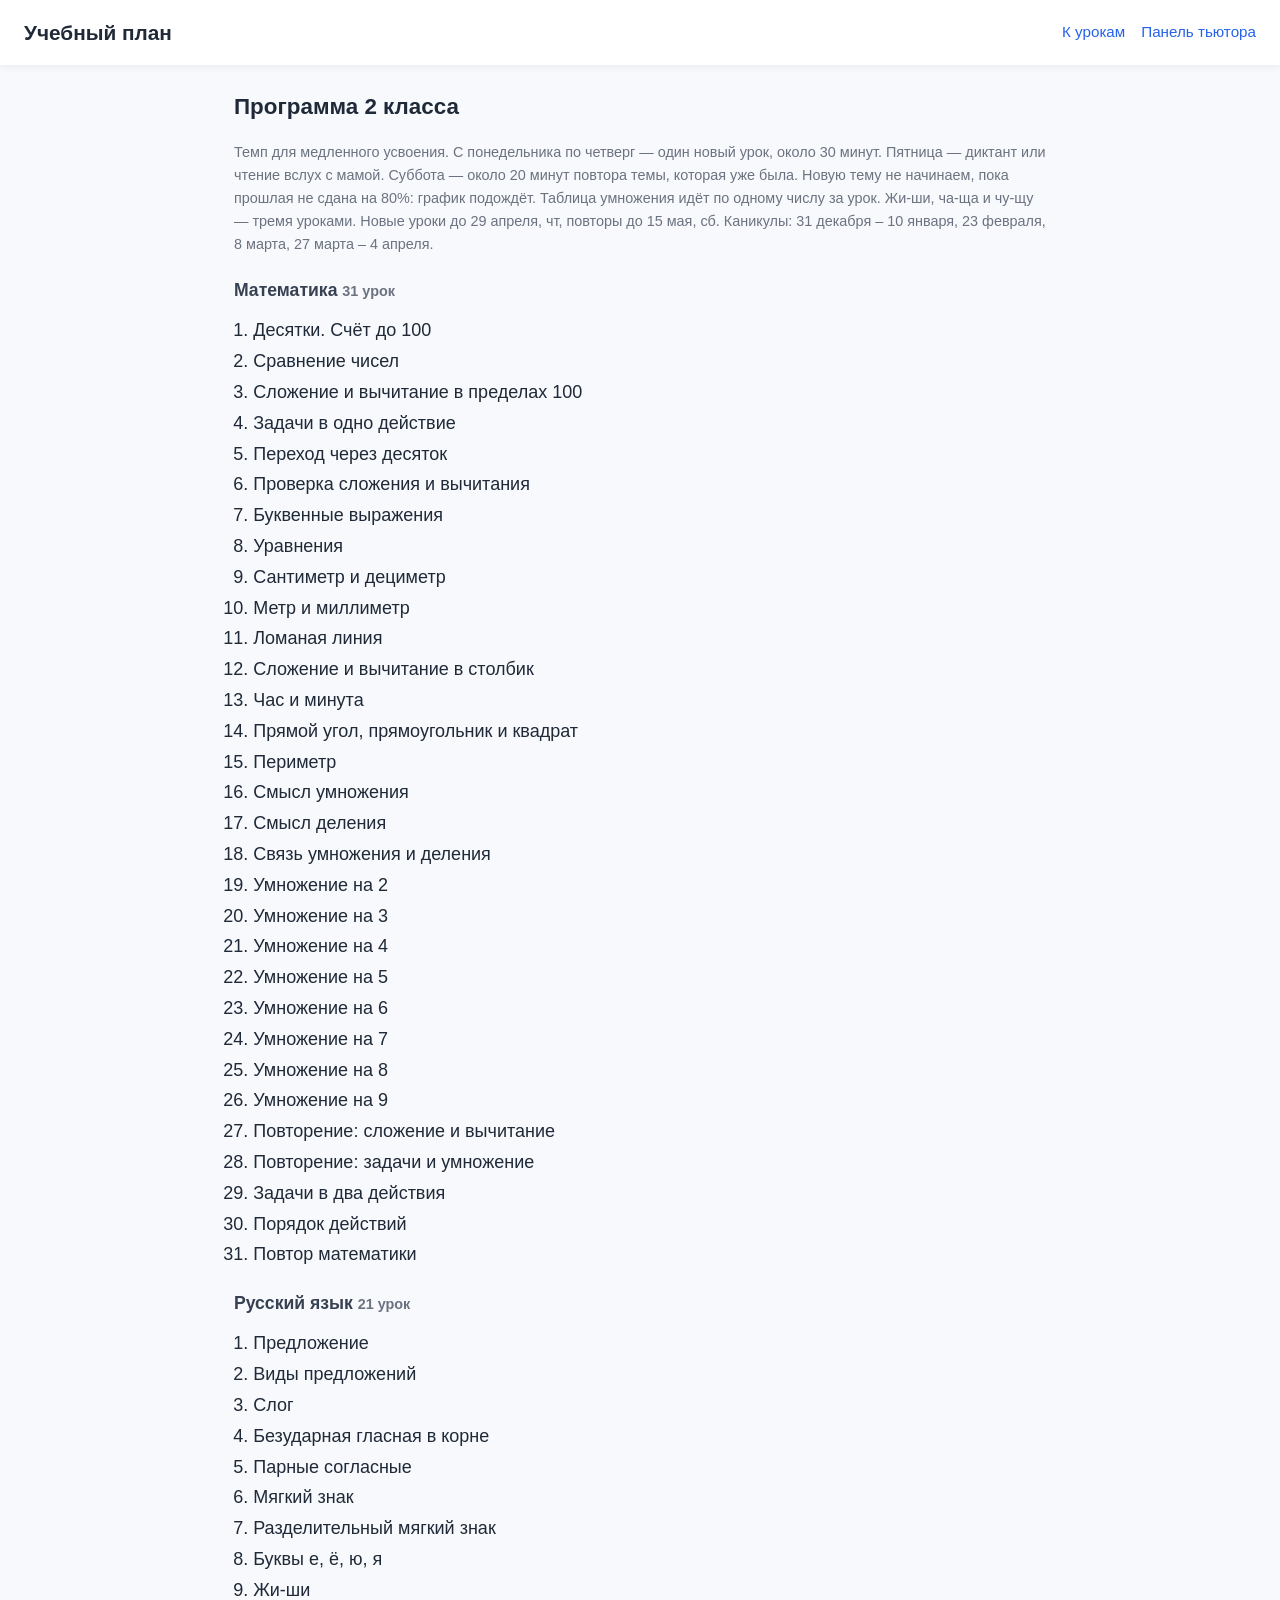
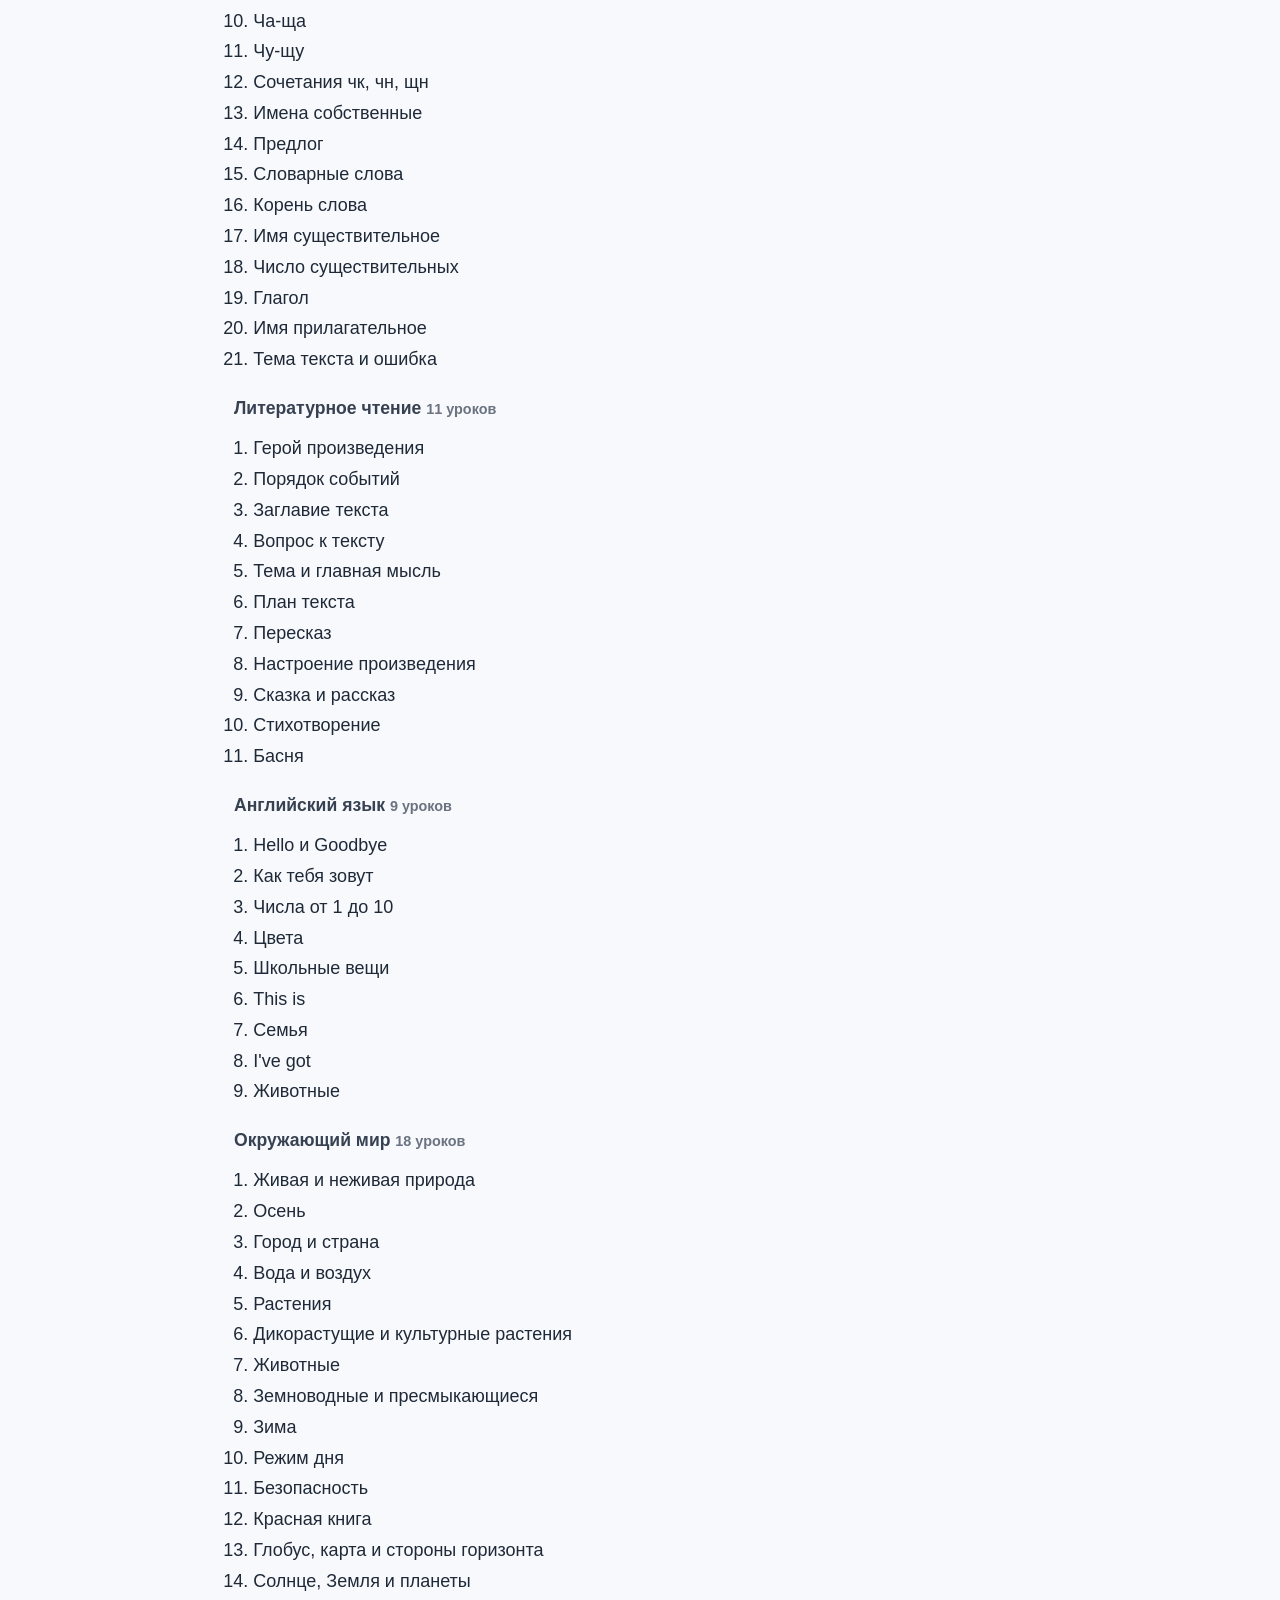
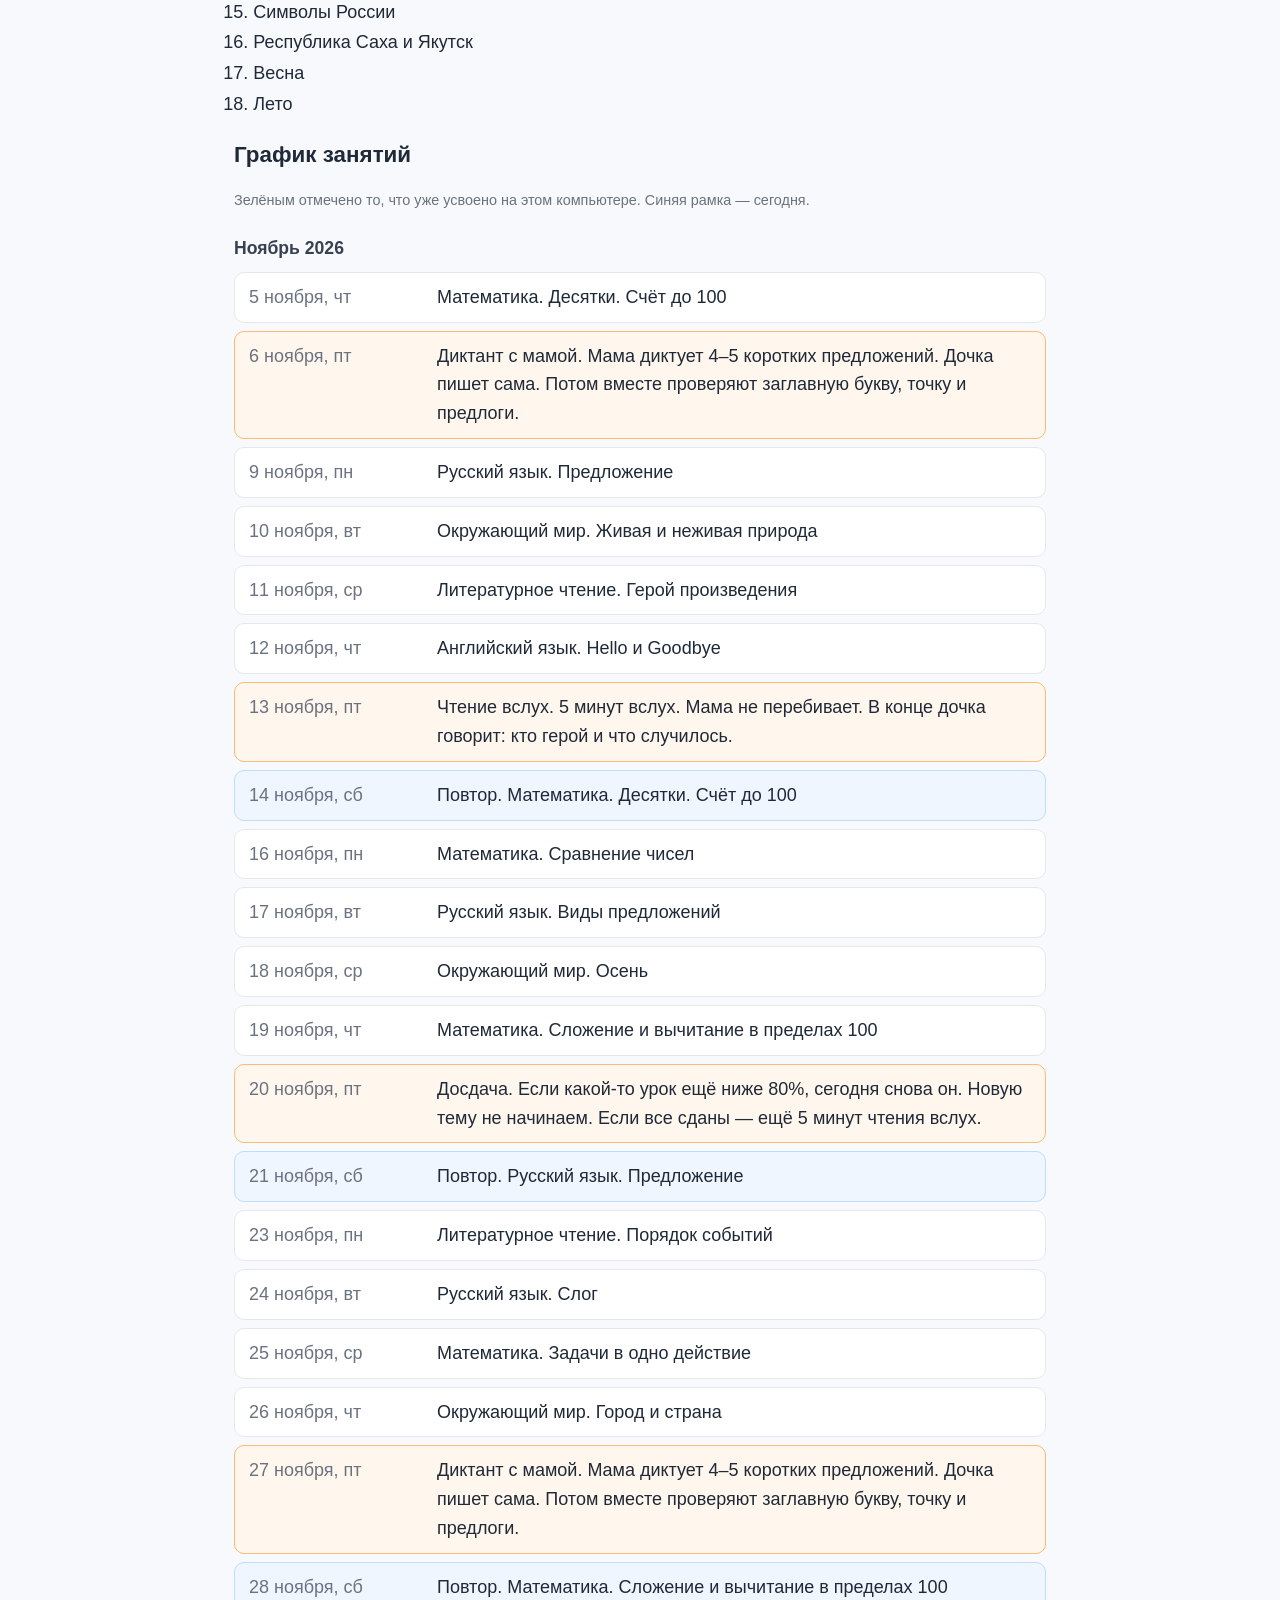
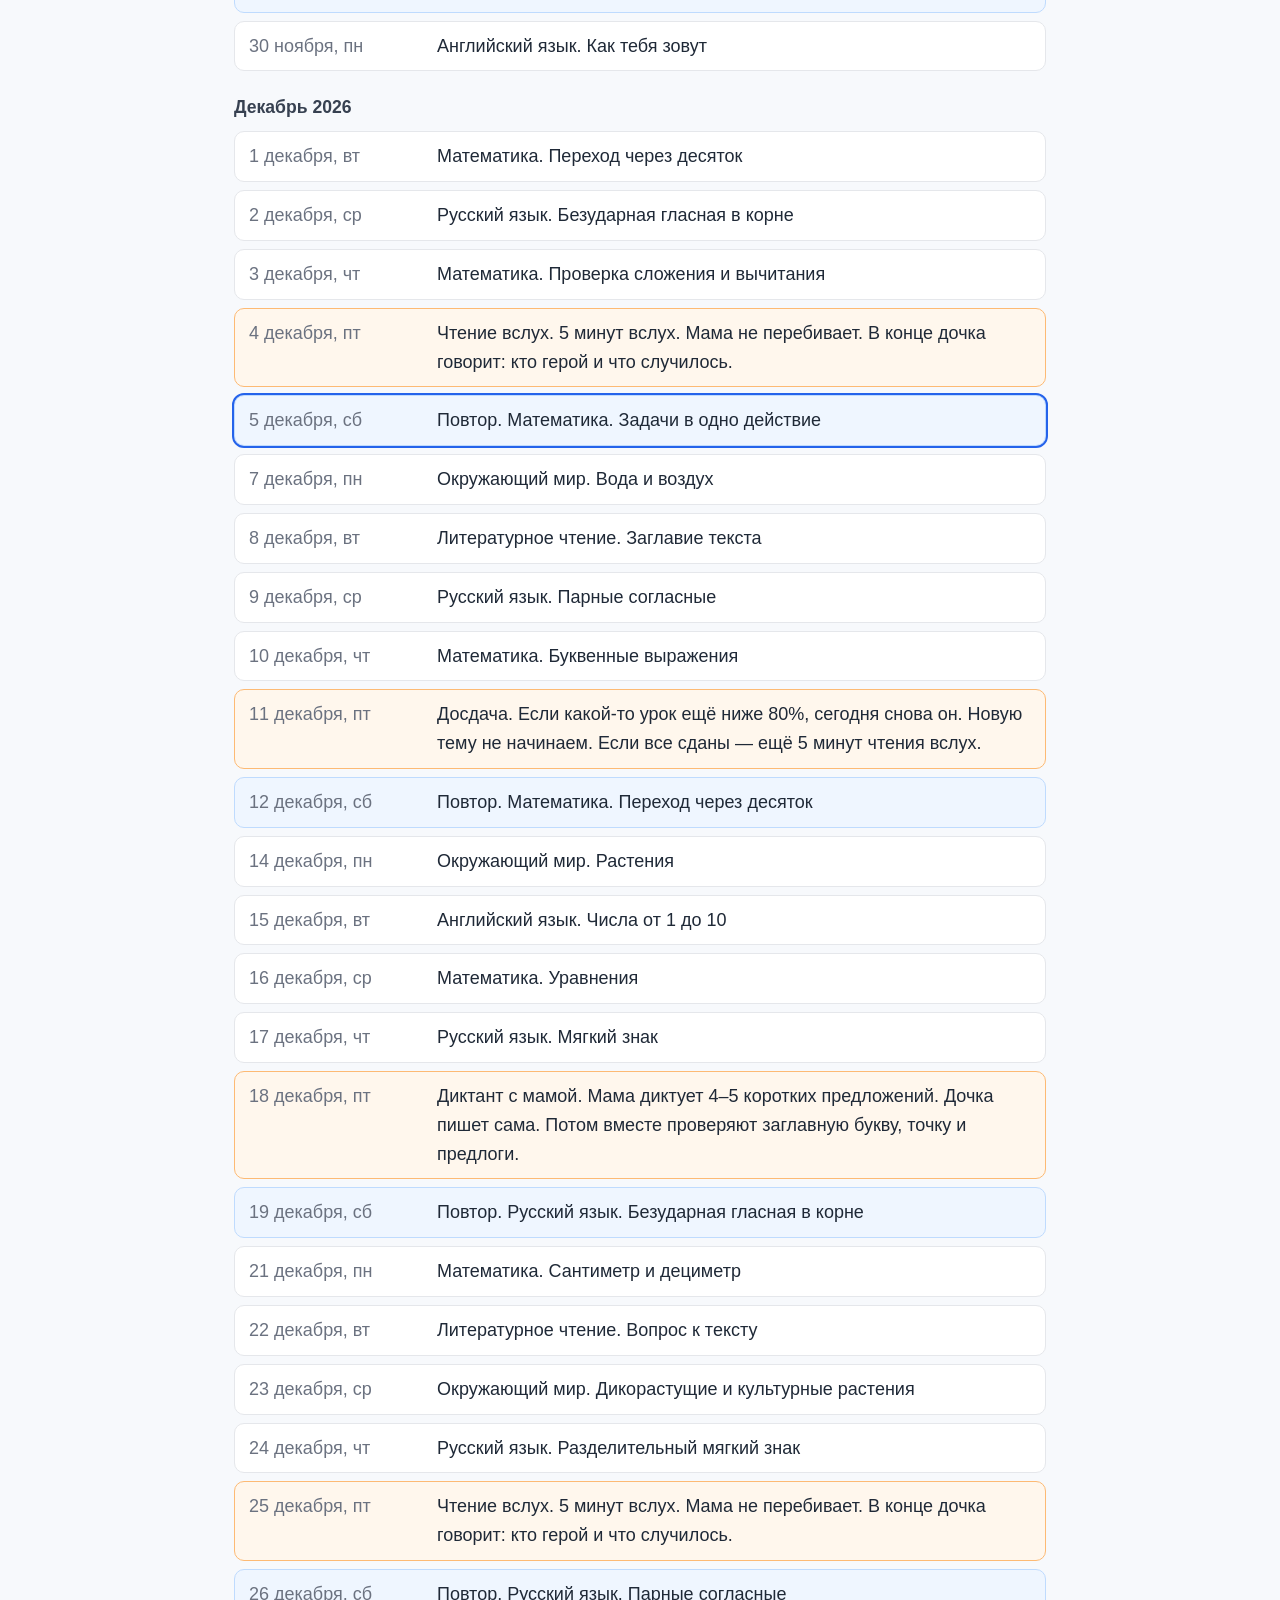
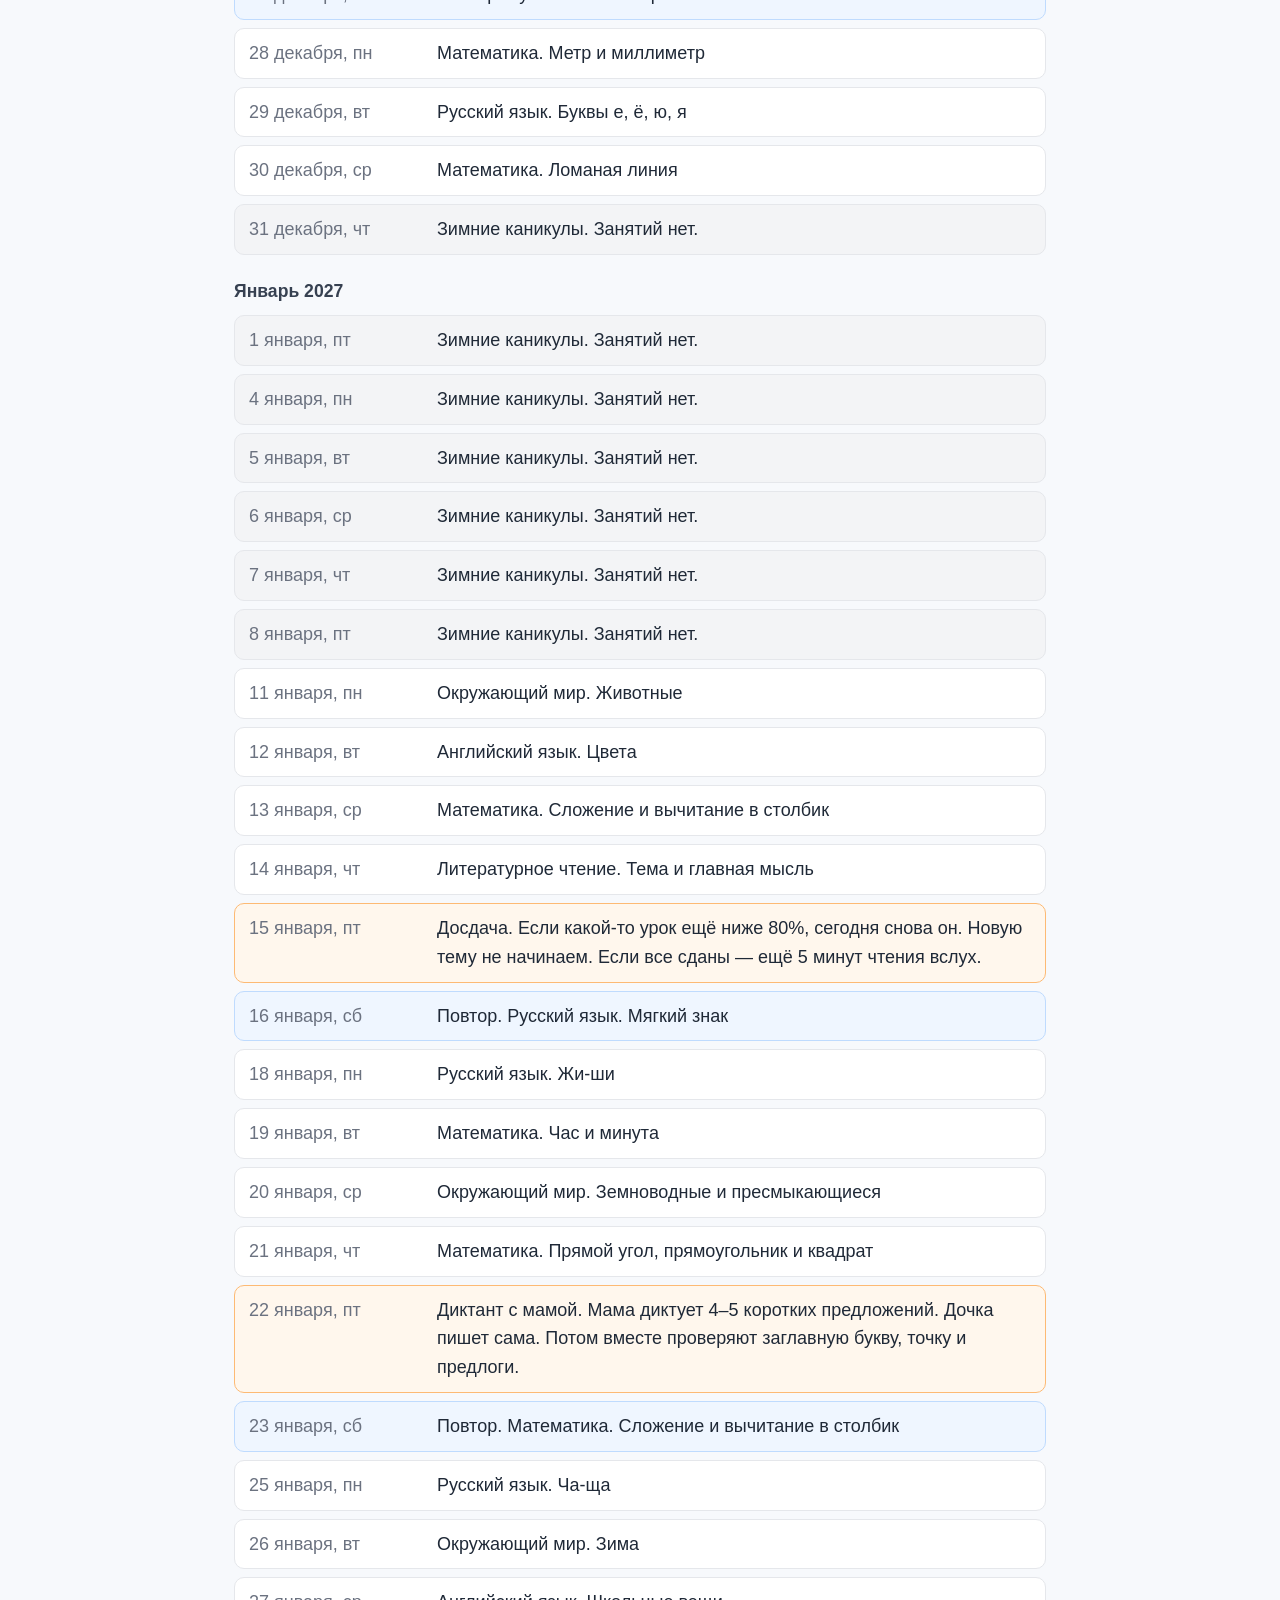
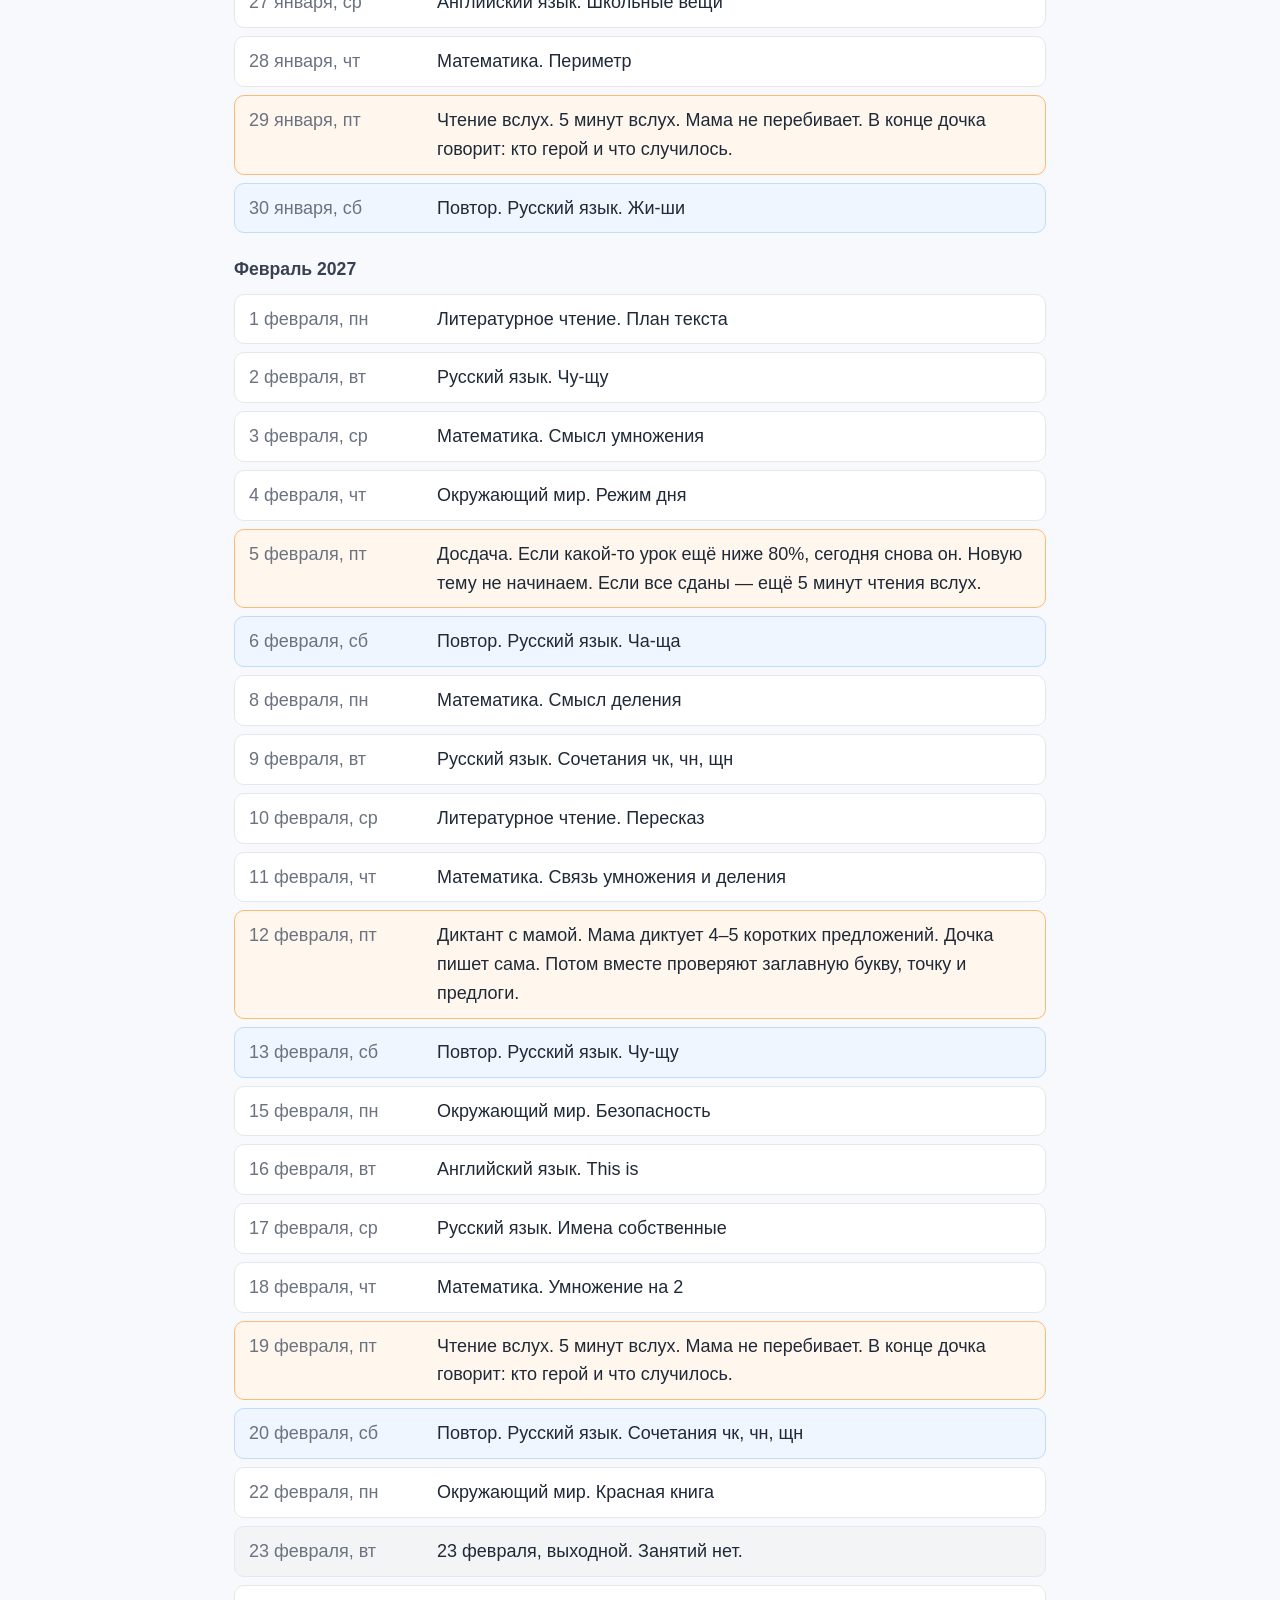
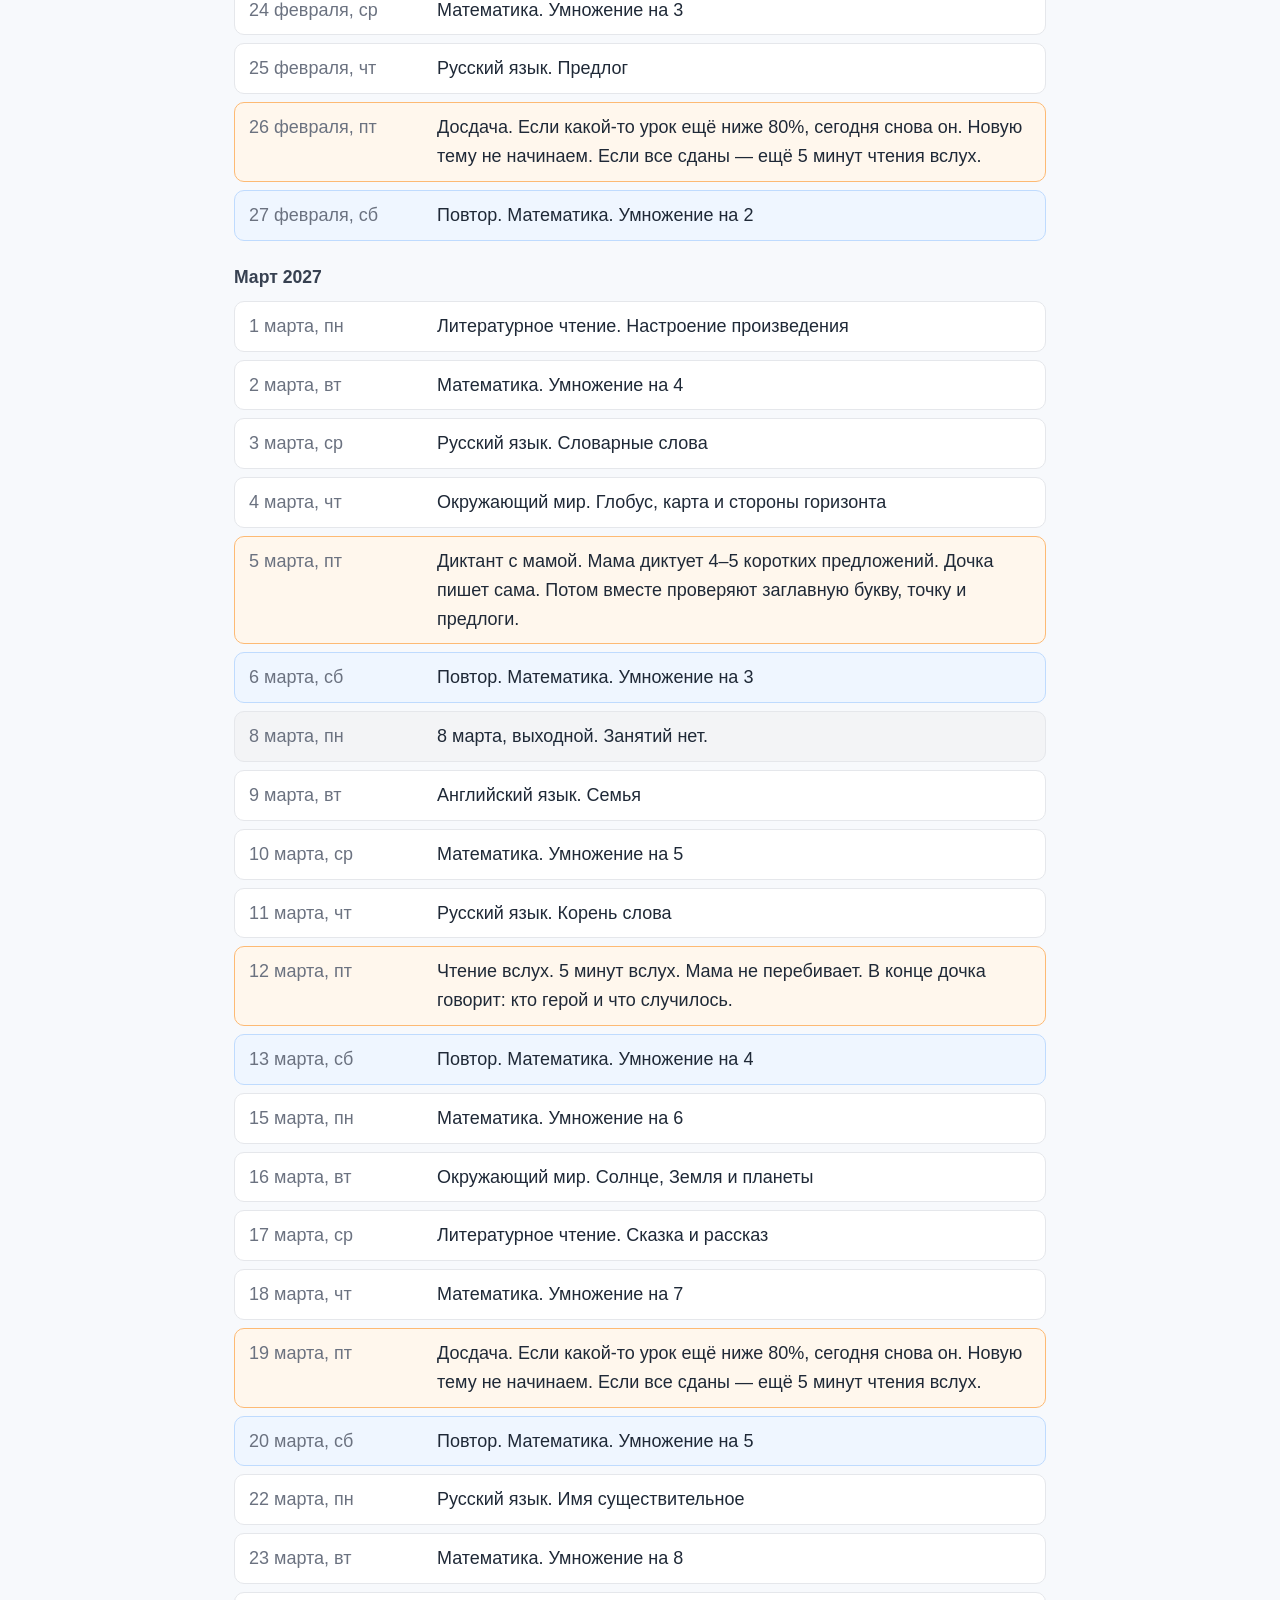
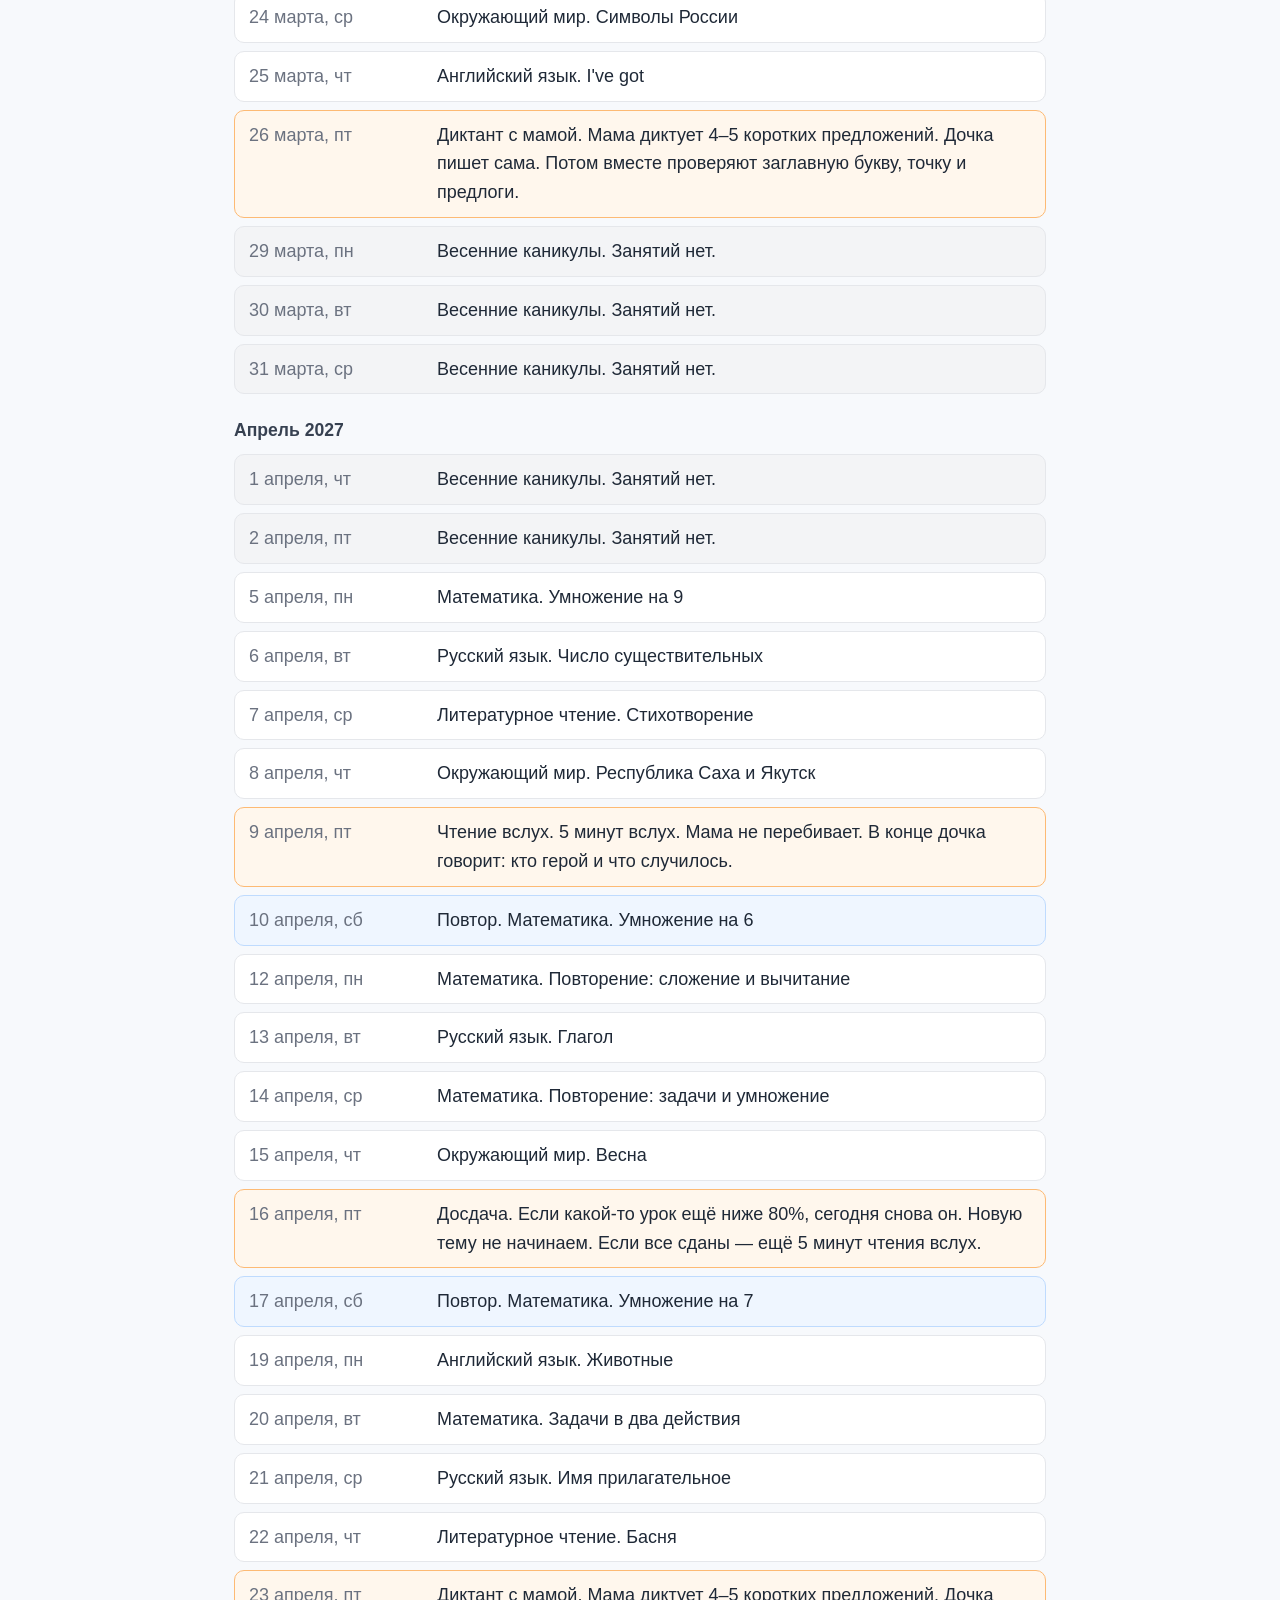
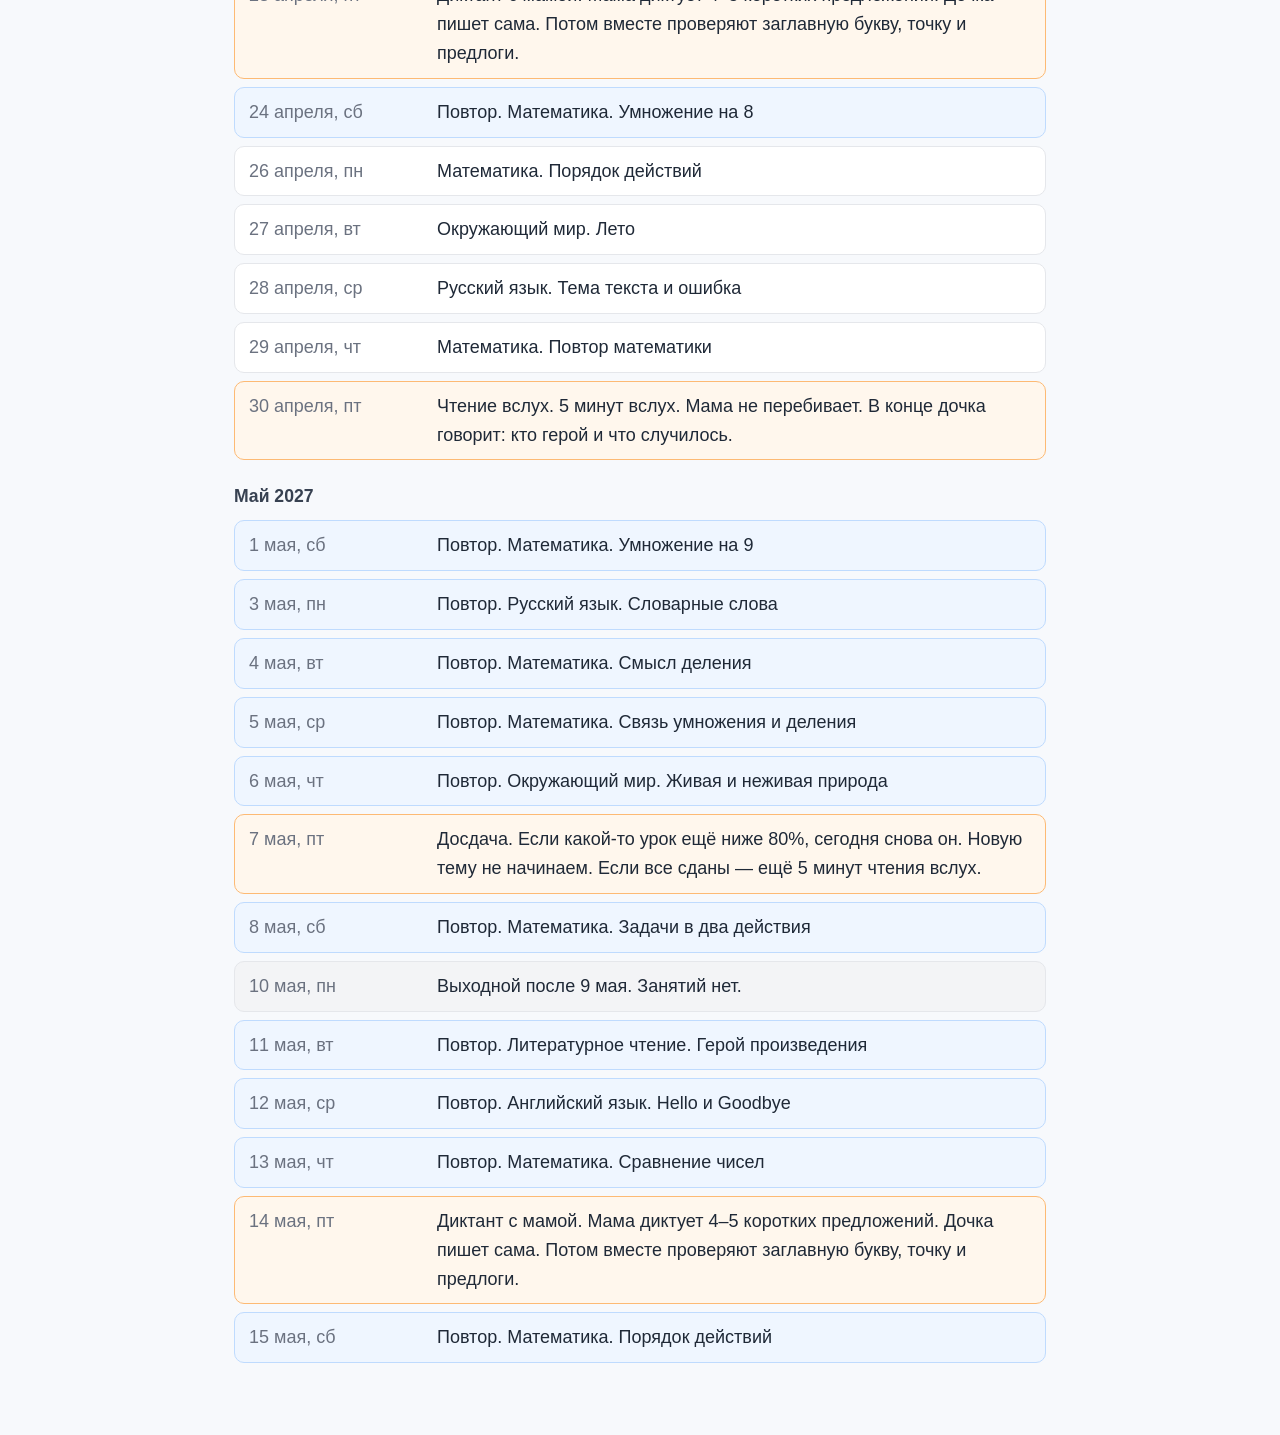
==== plan.html @ 7d38accf "Сохранить учебный сайт до правок этапа 1. Co-authored-by: Cursor <cursoragent@cursor.com>" ====
<!DOCTYPE html>
<html lang="ru">
<head>
  <meta charset="UTF-8">
  <meta name="viewport" content="width=device-width, initial-scale=1.0">
  <title>Учебный план</title>
  <link rel="stylesheet" href="styles.css">
</head>
<body>
  <header>
    <h1>Учебный план</h1>
    <nav>
      <a href="index.html" class="tutor-link">К урокам</a>
      <a href="tutor.html" class="tutor-link">Панель тьютора</a>
    </nav>
  </header>

  <main>
    <section>
      <h2>Программа 2 класса</h2>
      <p id="plan-lead" class="hint"></p>
      <div id="plan-subjects"></div>
    </section>

    <section>
      <h2>График занятий</h2>
      <p class="hint">Зелёным отмечено то, что уже усвоено на этом компьютере. Синяя рамка — сегодня.</p>
      <div id="plan-calendar"></div>
    </section>
  </main>

  <script src="app.js"></script>
  <script>
    renderPlanPage();
  </script>
</body>
</html>
---- styles.css ----
* { box-sizing: border-box; margin: 0; padding: 0; }

body {
  font-family: -apple-system, "Segoe UI", Roboto, sans-serif;
  font-size: 18px;
  line-height: 1.6;
  background: #f7f9fc;
  color: #1f2937;
  padding-bottom: 40px;
}

header {
  background: #fff;
  padding: 16px 24px;
  display: flex;
  justify-content: space-between;
  align-items: center;
  box-shadow: 0 2px 8px rgba(0,0,0,0.06);
  position: sticky;
  top: 0;
  z-index: 10;
}

header h1 { font-size: 1.3rem; }
header nav { display: flex; gap: 16px; align-items: center; flex-wrap: wrap; justify-content: flex-end; }
.tutor-link { color: #2563eb; text-decoration: none; font-size: 0.95rem; white-space: nowrap; }
.tutor-link:hover { text-decoration: underline; }

main { max-width: 860px; margin: 0 auto; padding: 24px; }

h2 { margin-bottom: 16px; font-size: 1.4rem; }
h3 { margin: 20px 0 12px; font-size: 1.1rem; color: #374151; }

.grid { display: grid; gap: 12px; grid-template-columns: repeat(auto-fill, minmax(220px, 1fr)); }

.card {
  background: #fff;
  border-radius: 12px;
  padding: 16px;
  cursor: pointer;
  border: 1px solid #e5e7eb;
  transition: transform 0.15s, box-shadow 0.15s;
}
.card:hover { transform: translateY(-2px); box-shadow: 0 6px 16px rgba(0,0,0,0.08); }
.card.locked { opacity: 0.55; cursor: not-allowed; }
.card.locked:hover { transform: none; box-shadow: none; }
.card.done { border-color: #86efac; background: #f0fdf4; }
.card.is-today { outline: 2px solid #2563eb; }

.card-title { font-weight: 600; margin-bottom: 6px; }
.card-status { font-size: 0.85rem; color: #6b7280; }

.hidden { display: none !important; }

.back-btn {
  background: none;
  border: none;
  color: #2563eb;
  font-size: 1rem;
  cursor: pointer;
  margin-bottom: 16px;
  padding: 0;
}
.back-btn:hover { text-decoration: underline; }

.video-block {
  background: #fff;
  border-radius: 12px;
  padding: 16px;
  margin-bottom: 20px;
  border: 1px solid #e5e7eb;
}
video, iframe { width: 100%; border-radius: 8px; max-height: 420px; }

.question {
  background: #fff;
  border-radius: 12px;
  padding: 16px;
  margin-bottom: 12px;
  border: 1px solid #e5e7eb;
}
.question p { font-weight: 500; margin-bottom: 10px; }
.options { display: flex; flex-direction: column; gap: 8px; }
.option {
  display: flex;
  align-items: center;
  gap: 10px;
  padding: 10px 12px;
  border-radius: 8px;
  border: 1px solid #e5e7eb;
  cursor: pointer;
  transition: background 0.12s;
}
.option:hover { background: #f3f4f6; }
.option.correct { background: #dcfce7; border-color: #86efac; }
.option.wrong { background: #fee2e2; border-color: #fca5a5; }
.option input { accent-color: #2563eb; }

button.option {
  font: inherit;
  color: inherit;
  text-align: left;
  width: 100%;
  background: #fff;
  cursor: pointer;
}

#check-btn, #stuck-block button, .action-btn {
  background: #2563eb;
  color: #fff;
  border: none;
  border-radius: 10px;
  padding: 12px 24px;
  font-size: 1rem;
  cursor: pointer;
  margin-top: 8px;
}
#check-btn:hover, .action-btn:hover { background: #1d4ed8; }

#stuck-block {
  background: #fff7ed;
  border: 1px solid #fdba74;
  border-radius: 12px;
  padding: 20px;
  margin-top: 16px;
  text-align: center;
}
#stuck-block button {
  background: #ea580c;
  margin: 8px 6px 0;
}
#stuck-block button:hover { background: #c2410c; }

#result {
  background: #dcfce7;
  border: 1px solid #86efac;
  border-radius: 12px;
  padding: 16px;
  margin-top: 16px;
  font-weight: 500;
}
#result.is-wait {
  background: #fff;
  border-color: #e5e7eb;
  color: #1f2937;
}

#tutor-progress .row {
  display: flex;
  justify-content: space-between;
  align-items: center;
  background: #fff;
  border: 1px solid #e5e7eb;
  border-radius: 10px;
  padding: 10px 14px;
  margin-bottom: 8px;
  gap: 12px;
}
#tutor-progress .row.stuck { border-color: #fca5a5; background: #fef2f2; }
#tutor-progress .row.done { border-color: #86efac; background: #f0fdf4; }
#tutor-progress .row button {
  background: #16a34a;
  color: #fff;
  border: none;
  border-radius: 8px;
  padding: 6px 12px;
  font-size: 0.85rem;
  cursor: pointer;
  white-space: nowrap;
}
#tutor-progress .row button:hover { background: #15803d; }

#tutor-errors .err {
  background: #fff;
  border-left: 4px solid #f59e0b;
  border-radius: 8px;
  padding: 10px 14px;
  margin-bottom: 8px;
  font-size: 0.95rem;
}
#tutor-errors .err-type { color: #b45309; font-weight: 600; font-size: 0.8rem; text-transform: uppercase; }

.hint { color: #6b7280; font-size: 0.9rem; margin-bottom: 12px; }

#teach-body p, #practice-why {
  font-size: 1.15rem;
  line-height: 1.55;
}

#teach-body h3 { margin-top: 0; }

#practice-why {
  background: #fff;
  border-radius: 12px;
  padding: 14px 16px;
  border: 1px solid #e5e7eb;
}

button.card {
  font: inherit;
  color: inherit;
  text-align: left;
  width: 100%;
}

.today-card {
  background: #fff;
  border: 1px solid #e5e7eb;
  border-radius: 12px;
  padding: 16px;
  margin-bottom: 8px;
}
.today-card .card-title { font-size: 1.25rem; }
.week {
  display: grid;
  gap: 8px;
  grid-template-columns: repeat(auto-fit, minmax(150px, 1fr));
  margin-bottom: 8px;
}
.plan-subject { margin-bottom: 18px; }
.plan-subject ol { margin: 8px 0 0 1.2rem; }
.plan-subject li { margin: 2px 0; }
.plan-month { margin: 22px 0 10px; }
.plan-row {
  display: flex;
  gap: 12px;
  align-items: baseline;
  background: #fff;
  border: 1px solid #e5e7eb;
  border-radius: 10px;
  padding: 10px 14px;
  margin-bottom: 8px;
  text-decoration: none;
  color: inherit;
}
a.plan-row:hover { border-color: #2563eb; }
.plan-date { min-width: 11rem; color: #6b7280; }
.plan-what { flex: 1; }
.mom-day .plan-what { display: flex; flex-direction: column; gap: 2px; }
.mom-topic { color: #4b5563; font-size: 0.95rem; }
#tutor-calendar .hint a { color: #2563eb; text-decoration: none; }
#tutor-calendar .hint a:hover { text-decoration: underline; }
.plan-row.kind-mama { background: #fff7ed; border-color: #fdba74; }
.plan-row.kind-rest { background: #f3f4f6; }
.plan-row.kind-review, .plan-row.kind-return { background: #eff6ff; border-color: #bfdbfe; }
.plan-row.is-today { outline: 2px solid #2563eb; }
.plan-row.is-done { border-color: #86efac; background: #f0fdf4; }
@media (max-width: 640px) {
  .plan-row { flex-direction: column; gap: 2px; }
  .plan-date { min-width: 0; }
}

iframe {
  aspect-ratio: 16 / 9;
  height: auto;
  border: 0;
  display: block;
}
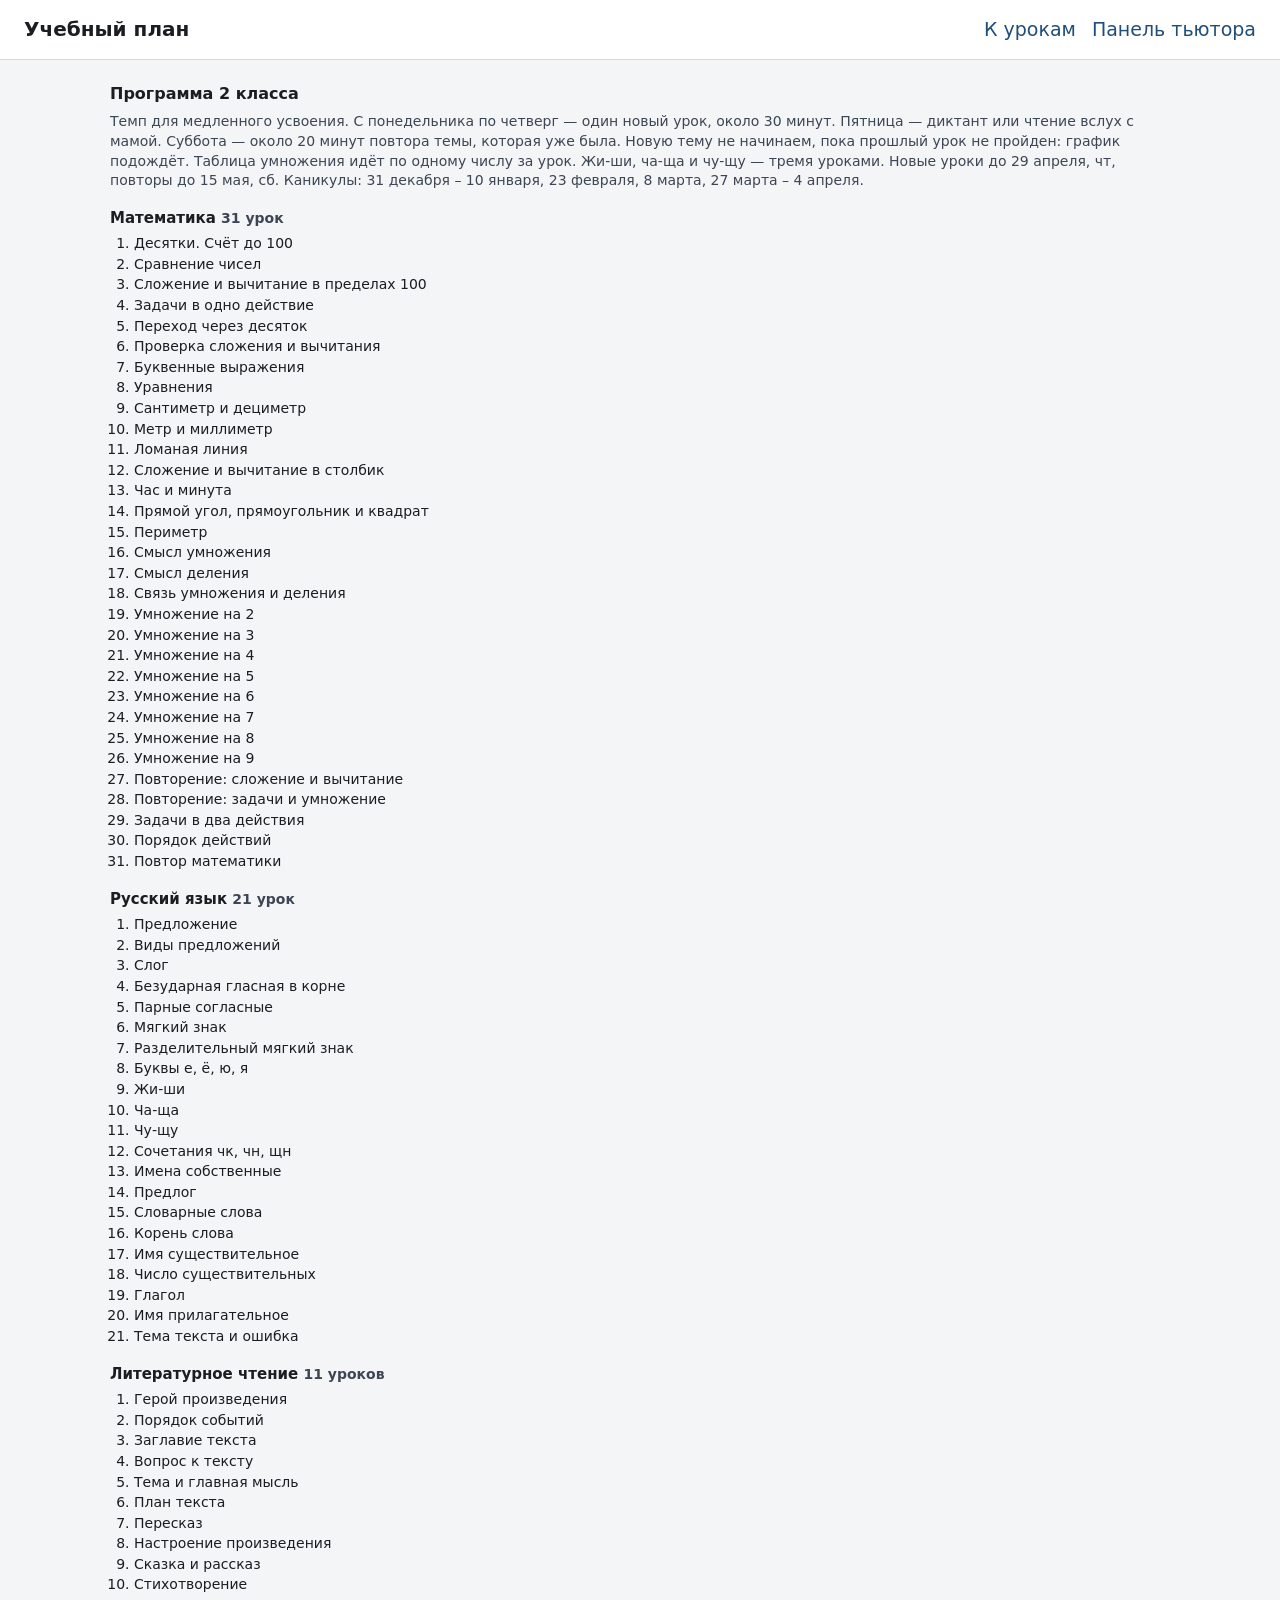
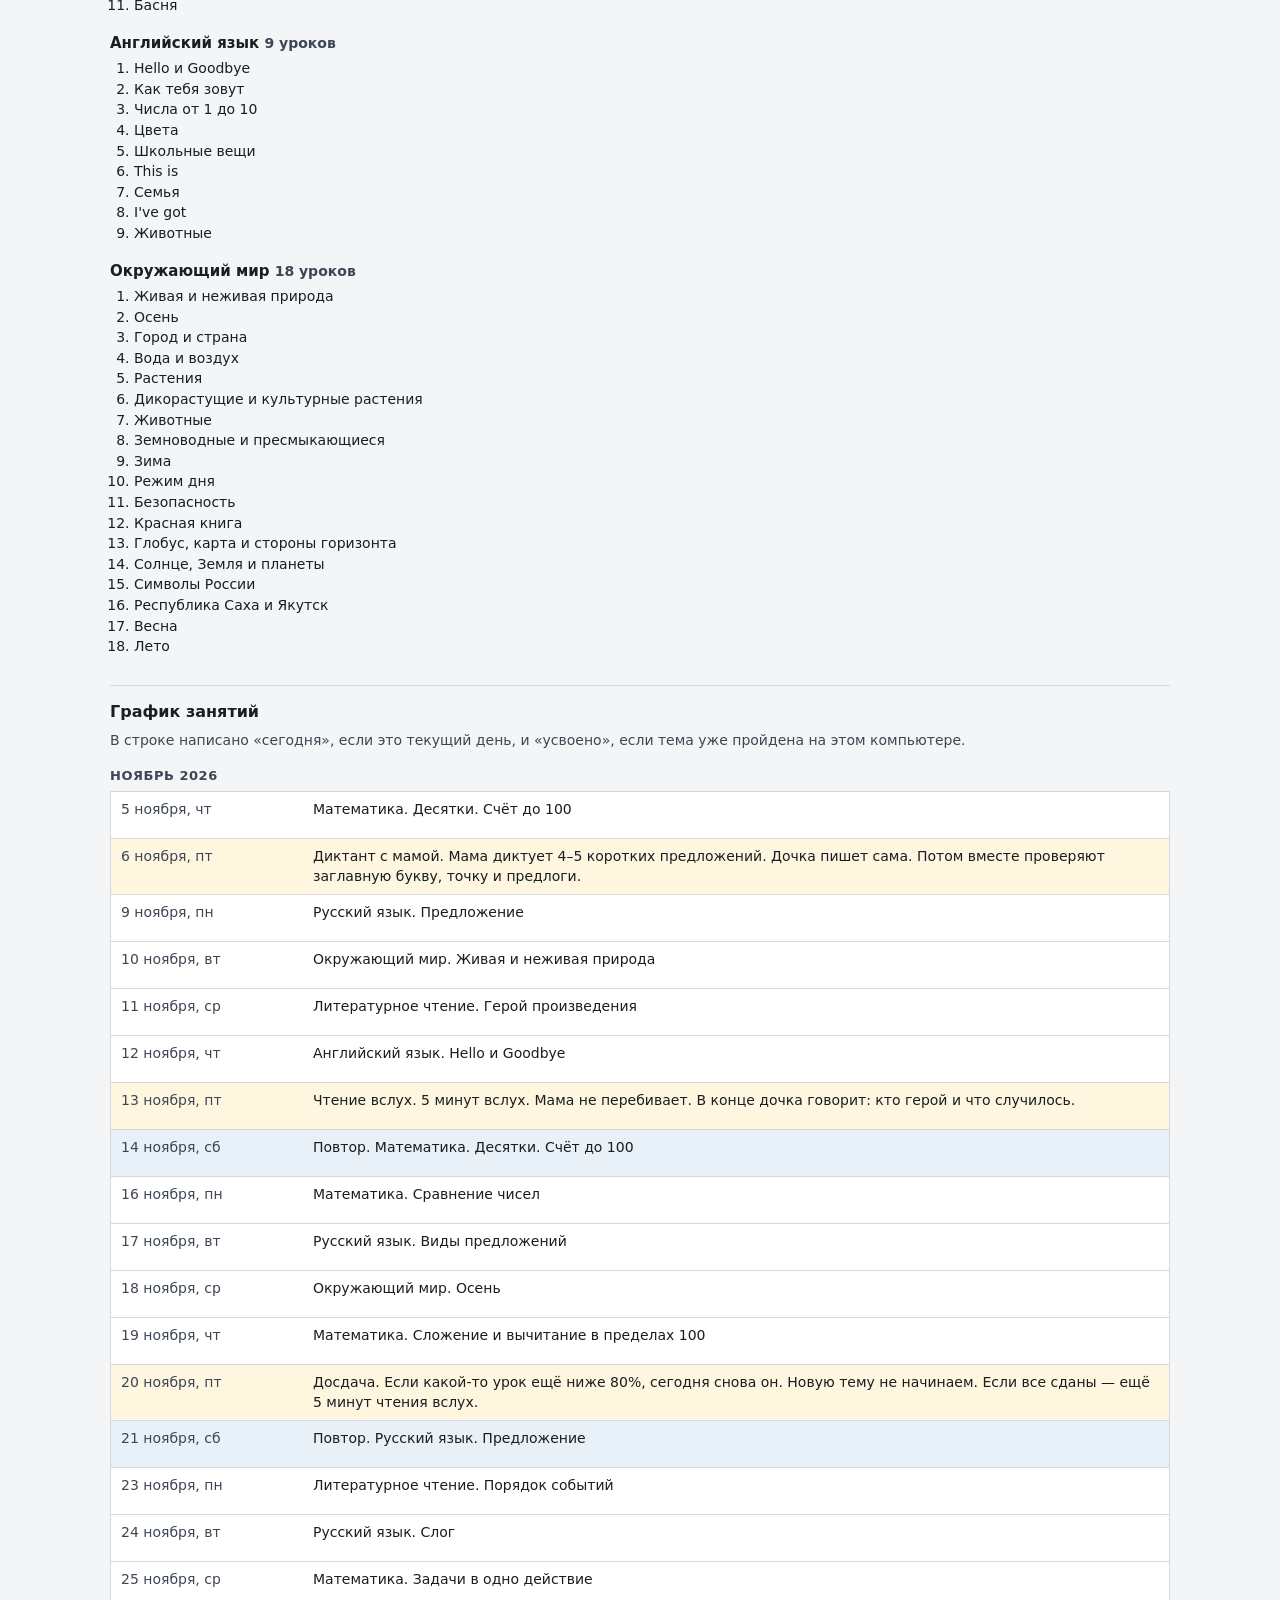
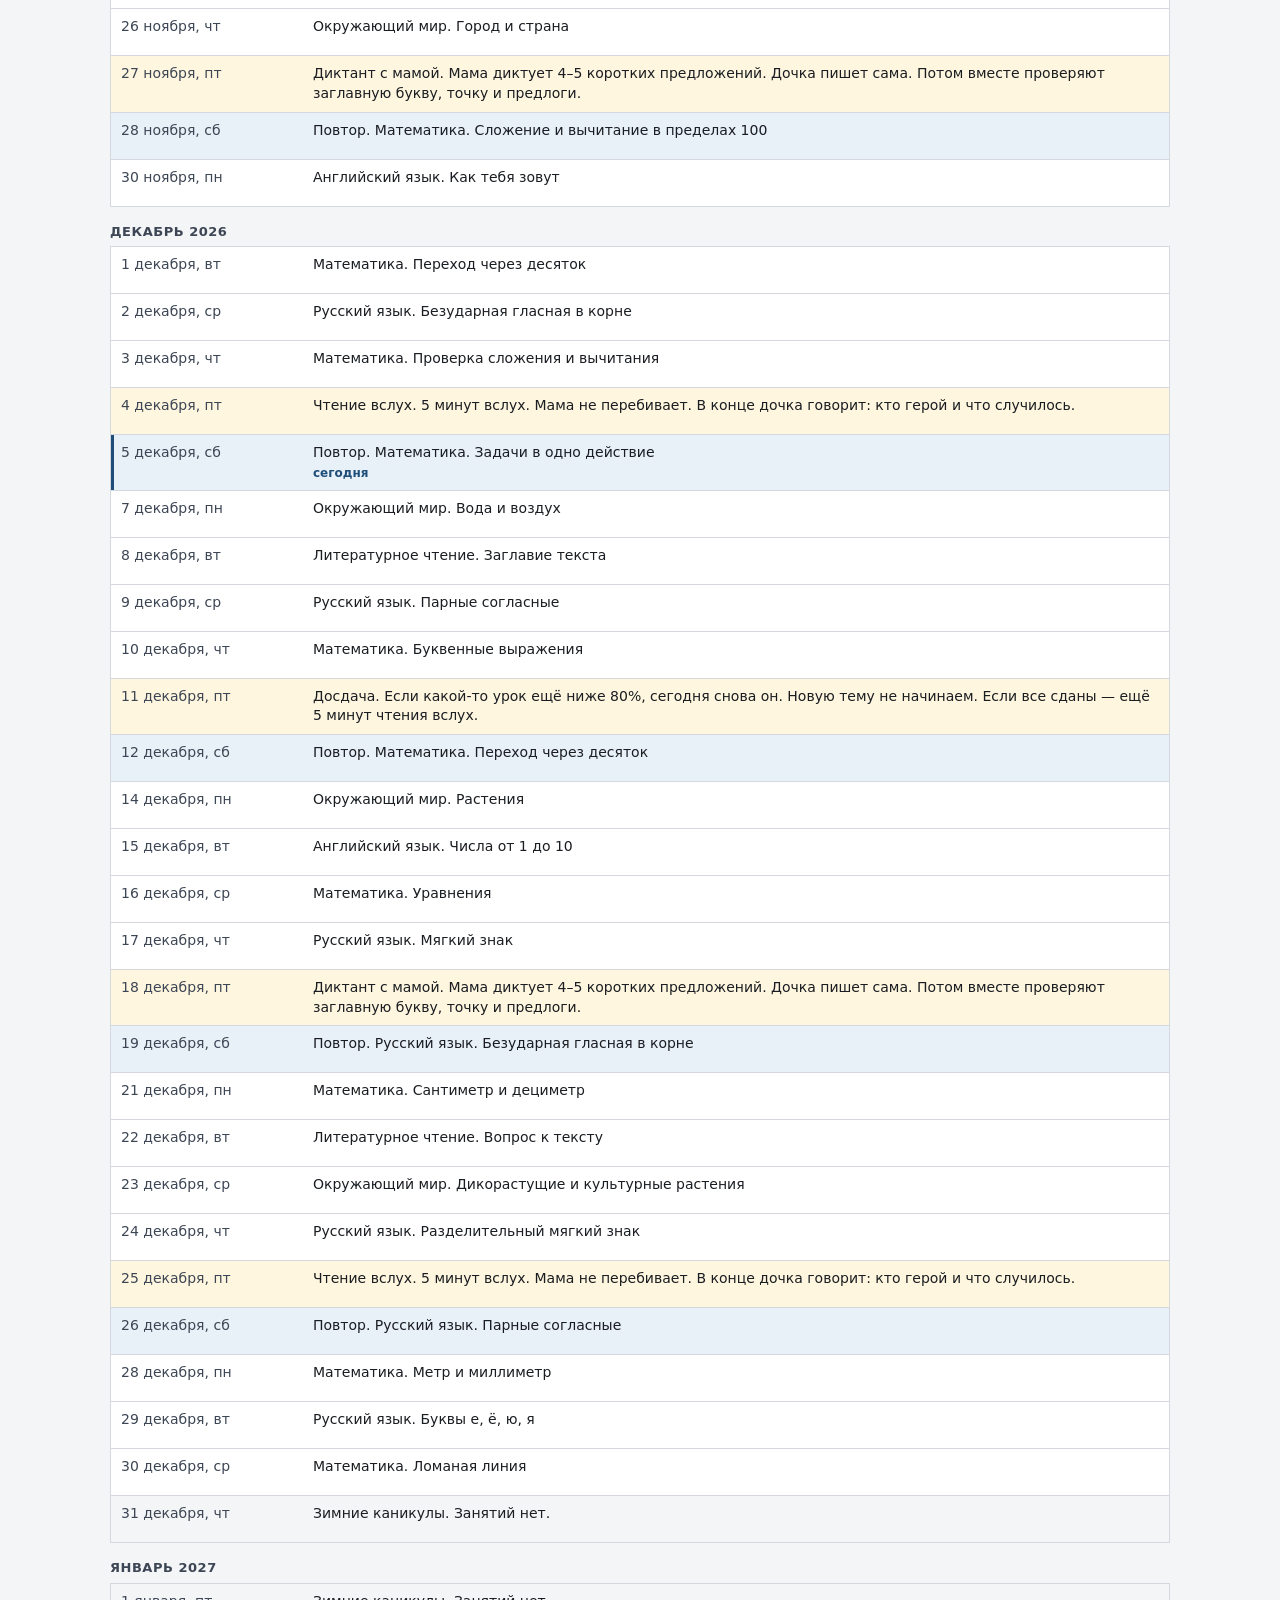
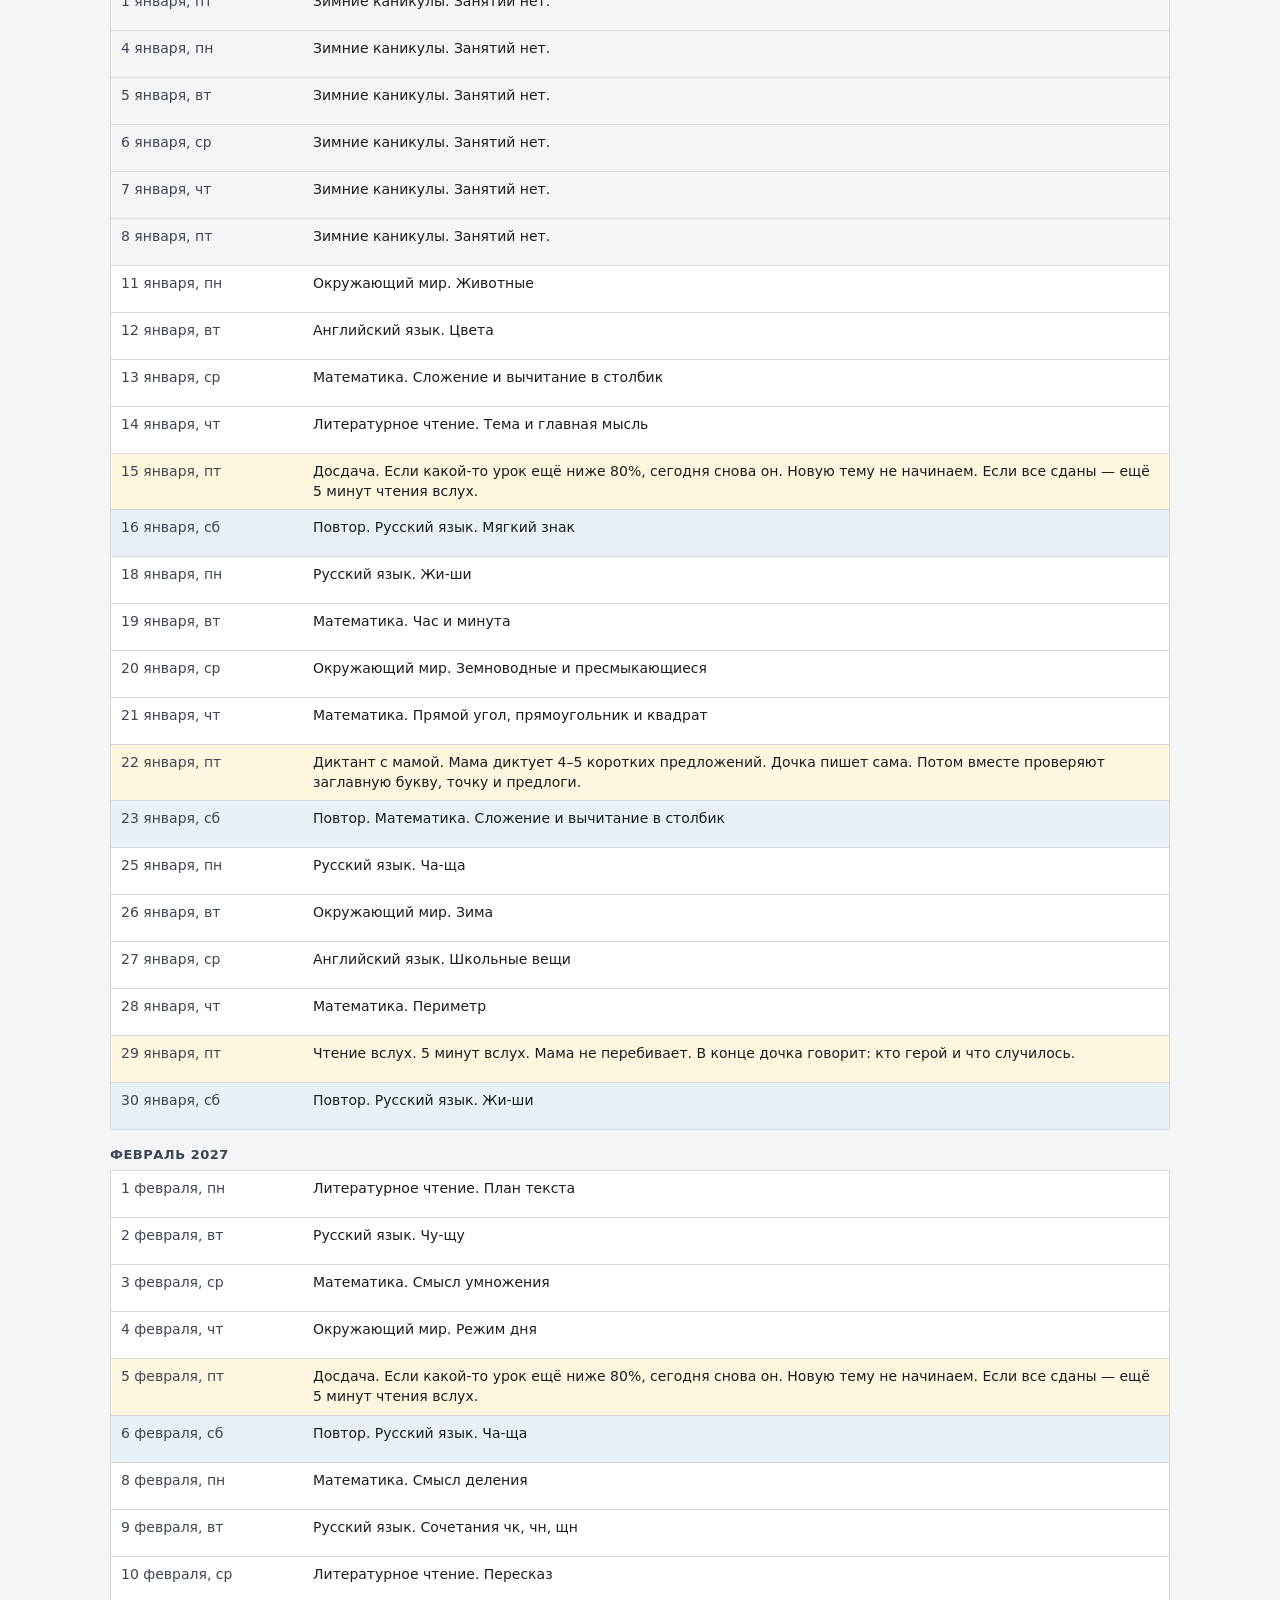
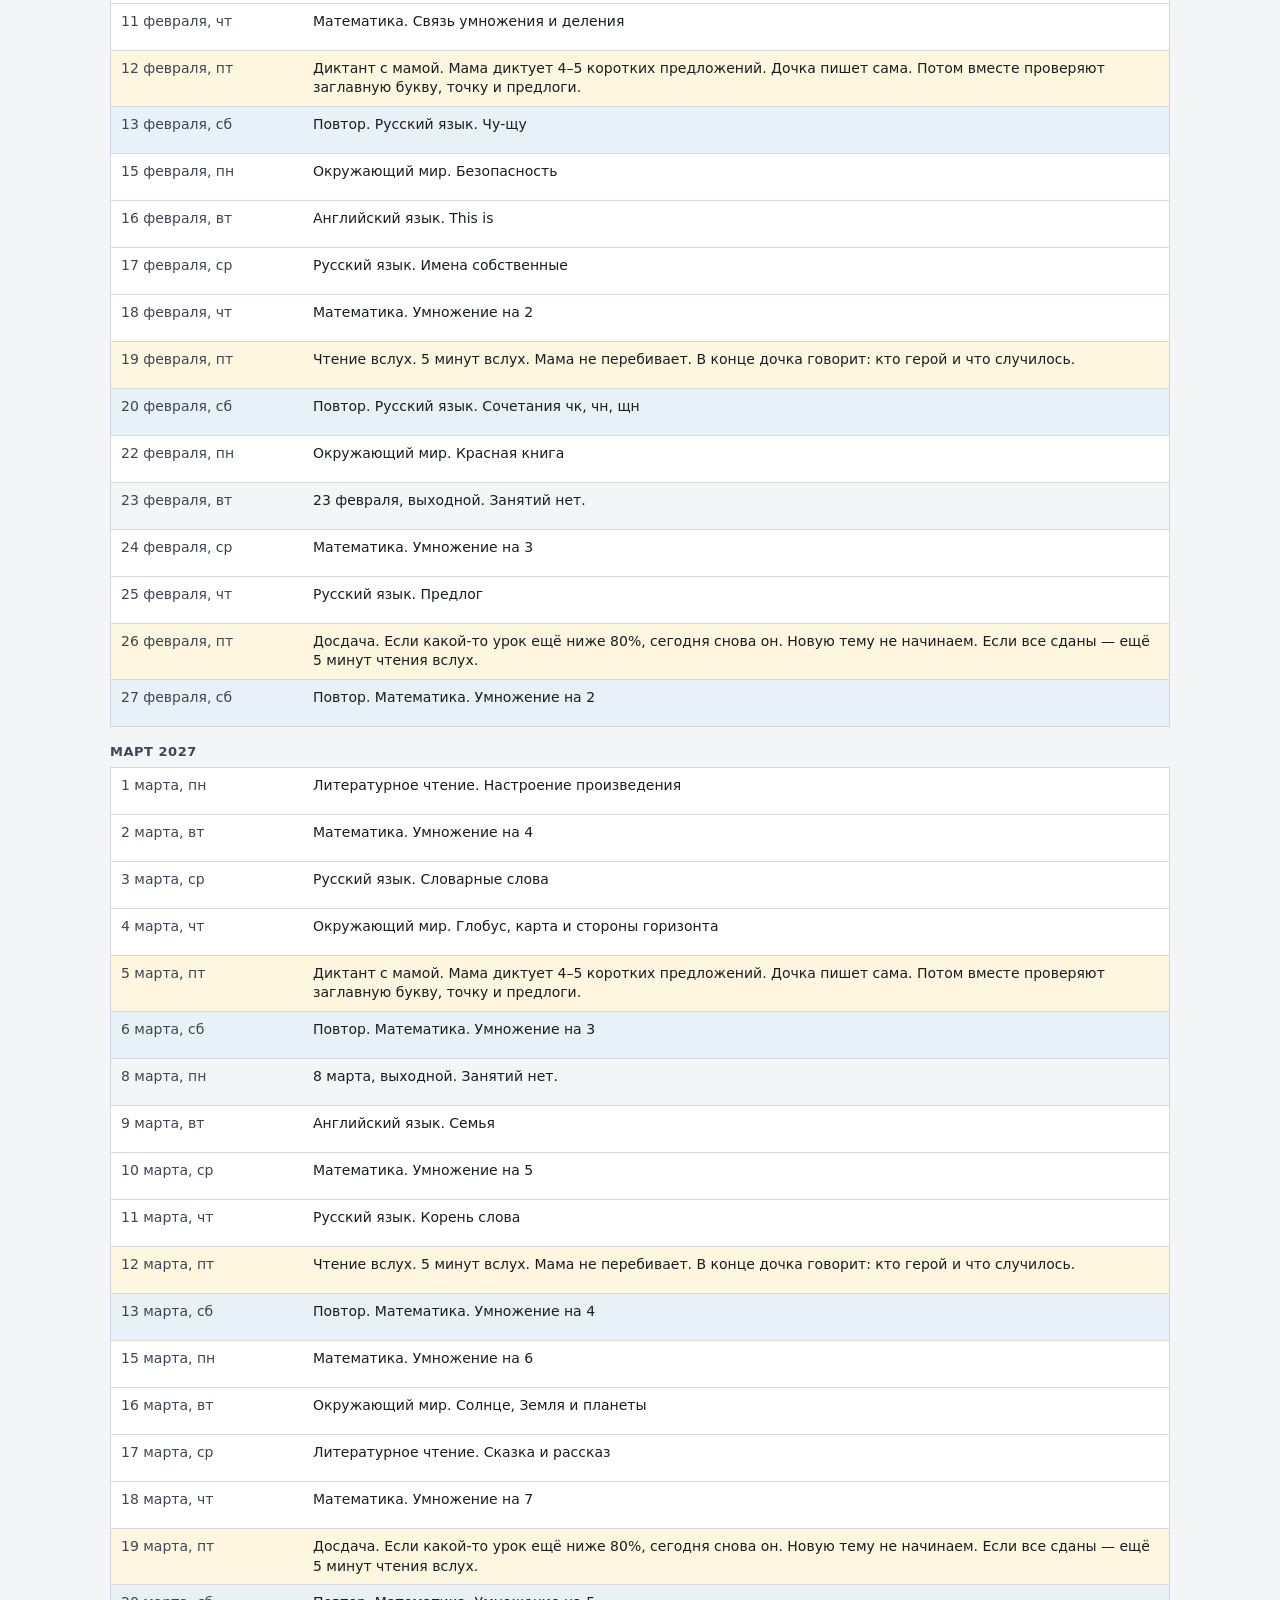
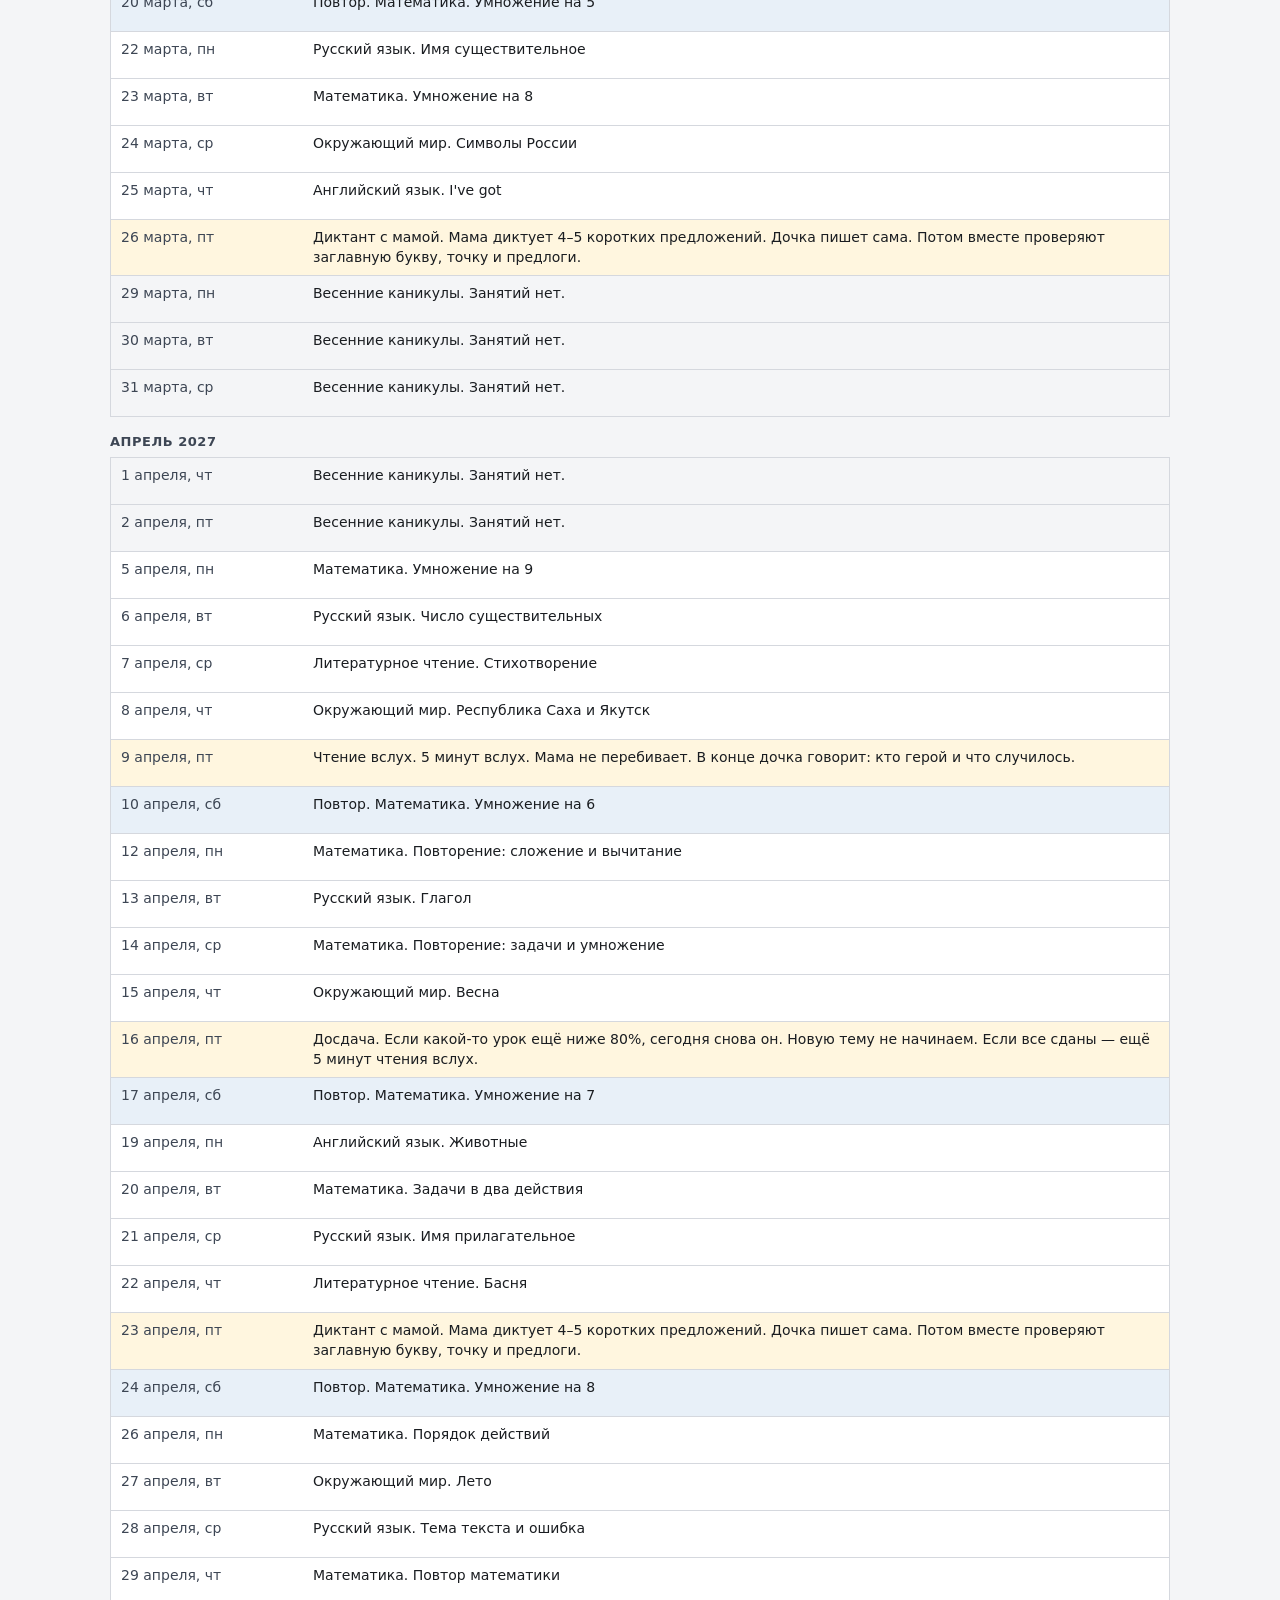
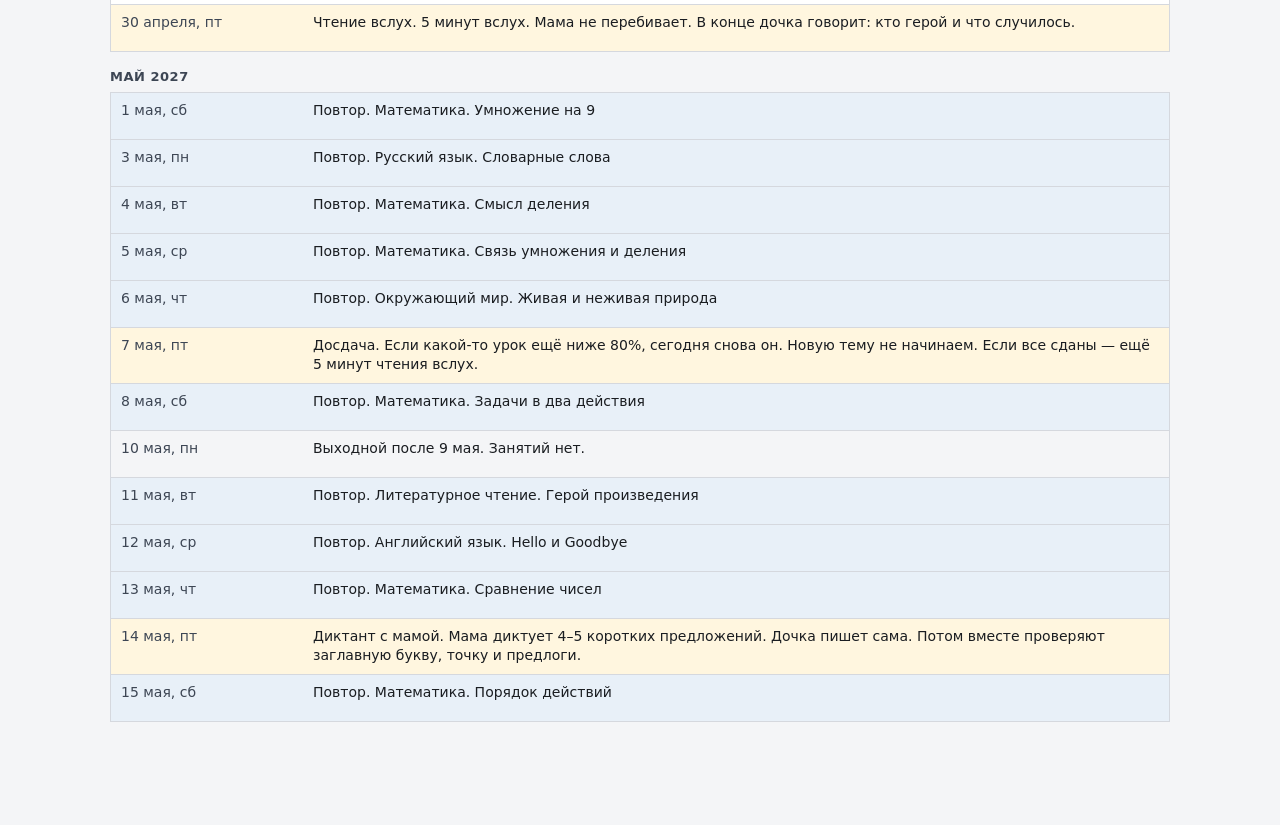
==== commit ca31f9e5: "Оставить разведку детской, а график сделать нейтральным для взрослого. Co-authored-by: Cursor <curso" ====
--- a/plan.html
+++ b/plan.html
@@ -6,7 +6,7 @@
   <title>Учебный план</title>
   <link rel="stylesheet" href="styles.css">
 </head>
-<body>
+<body class="plan-page">
   <header>
     <h1>Учебный план</h1>
     <nav>
@@ -24,7 +24,7 @@
 
     <section>
       <h2>График занятий</h2>
-      <p class="hint">Зелёным отмечено то, что уже усвоено на этом компьютере. Синяя рамка — сегодня.</p>
+      <p class="hint">В строке написано «сегодня», если это текущий день, и «усвоено», если тема уже пройдена на этом компьютере.</p>
       <div id="plan-calendar"></div>
     </section>
   </main>
--- a/styles.css
+++ b/styles.css
@@ -1,199 +1,435 @@
+@font-face {
+  font-family: "Nunito";
+  src: url("fonts/Nunito-Regular.woff2") format("woff2");
+  font-weight: 400;
+  font-style: normal;
+  font-display: swap;
+}
+
+@font-face {
+  font-family: "Nunito";
+  src: url("fonts/Nunito-Bold.woff2") format("woff2");
+  font-weight: 700;
+  font-style: normal;
+  font-display: swap;
+}
+
+:root {
+  --paper: #fff6ea;
+  --paper-deep: #f3e6d4;
+  --card: #ffffff;
+  --ink: #2c2416;
+  --ink-soft: #5c4e3a;
+  --line: #eadccb;
+  --lotus: #9b3d5c;
+  --lotus-deep: #7e2e4a;
+  --lotus-soft: #f8e4ec;
+  --rice: #1f6b4a;
+  --rice-soft: #e7f6ea;
+  --rice-line: #8fcfa8;
+  --sea: #14635f;
+  --sea-soft: #e5f6f5;
+  --sea-line: #9fd4d0;
+  --lantern: #f6c445;
+  --lantern-soft: #fff4d2;
+  --lantern-ink: #3d2a08;
+  --wrong-bg: #fff1e4;
+  --wrong-ink: #8a4b12;
+  --wrong-line: #e8a56a;
+  --shadow: 0 10px 28px rgba(90, 52, 24, 0.08);
+  --shadow-soft: 0 4px 14px rgba(90, 52, 24, 0.06);
+  --radius: 20px;
+  --radius-sm: 16px;
+  --radius-lg: 24px;
+  --space: 12px;
+  --space-lg: 24px;
+  --control: 48px;
+  --font: "Nunito", "Segoe UI", system-ui, sans-serif;
+  --text: 20px;
+  --leading: 1.5;
+  --focus: 3px solid var(--sea);
+  --desk: #f4f5f7;
+  --desk-card: #ffffff;
+  --desk-ink: #1a1d21;
+  --desk-muted: #3d4654;
+  --desk-line: #d5d8de;
+  --desk-head: #e8eaee;
+  --desk-red: #8e1b2a;
+  --desk-red-bg: #fdecee;
+  --desk-amber: #6a4b08;
+  --desk-amber-bg: #fff6df;
+  --desk-green: #14663a;
+  --desk-green-bg: #e7f6ec;
+  --desk-focus: #1f4e79;
+  --desk-today: #e8f0f8;
+  --desk-radius: 4px;
+}
+
 * { box-sizing: border-box; margin: 0; padding: 0; }
 
+html { font-size: var(--text); }
+
 body {
-  font-family: -apple-system, "Segoe UI", Roboto, sans-serif;
-  font-size: 18px;
-  line-height: 1.6;
-  background: #f7f9fc;
-  color: #1f2937;
+  font-family: var(--font);
+  font-size: 1rem;
+  line-height: var(--leading);
+  background: var(--paper);
+  color: var(--ink);
   padding-bottom: 40px;
 }
 
+:focus-visible {
+  outline: var(--focus);
+  outline-offset: 3px;
+}
+
 header {
-  background: #fff;
-  padding: 16px 24px;
+  background: var(--card);
+  padding: 16px var(--space-lg);
   display: flex;
   justify-content: space-between;
   align-items: center;
-  box-shadow: 0 2px 8px rgba(0,0,0,0.06);
+  gap: var(--space);
+  box-shadow: var(--shadow-soft);
   position: sticky;
   top: 0;
   z-index: 10;
 }
 
-header h1 { font-size: 1.3rem; }
+header h1 { font-size: 1.3rem; line-height: 1.3; }
 header nav { display: flex; gap: 16px; align-items: center; flex-wrap: wrap; justify-content: flex-end; }
-.tutor-link { color: #2563eb; text-decoration: none; font-size: 0.95rem; white-space: nowrap; }
+.tutor-link { color: var(--sea); text-decoration: none; font-size: 0.95rem; white-space: nowrap; }
 .tutor-link:hover { text-decoration: underline; }
 
-main { max-width: 860px; margin: 0 auto; padding: 24px; }
-
-h2 { margin-bottom: 16px; font-size: 1.4rem; }
-h3 { margin: 20px 0 12px; font-size: 1.1rem; color: #374151; }
-
-.grid { display: grid; gap: 12px; grid-template-columns: repeat(auto-fill, minmax(220px, 1fr)); }
+main {
+  max-width: 960px;
+  margin: 0 auto;
+  padding: 24px 20px 64px;
+}
+main a { color: var(--sea); }
+
+h2 { margin-bottom: 16px; font-size: 1.4rem; line-height: 1.3; }
+h3 { margin: 20px 0 12px; font-size: 1.15rem; color: var(--ink); line-height: 1.3; }
+
+.grid { display: grid; gap: var(--space); grid-template-columns: repeat(auto-fill, minmax(220px, 1fr)); }
 
 .card {
-  background: #fff;
-  border-radius: 12px;
+  background: var(--card);
+  border-radius: var(--radius);
   padding: 16px;
   cursor: pointer;
-  border: 1px solid #e5e7eb;
-  transition: transform 0.15s, box-shadow 0.15s;
-}
-.card:hover { transform: translateY(-2px); box-shadow: 0 6px 16px rgba(0,0,0,0.08); }
+  border: 1px solid var(--line);
+  box-shadow: var(--shadow-soft);
+  transition: transform 0.2s, box-shadow 0.2s;
+}
+.card:hover { transform: translateY(-2px); box-shadow: var(--shadow); }
 .card.locked { opacity: 0.55; cursor: not-allowed; }
-.card.locked:hover { transform: none; box-shadow: none; }
-.card.done { border-color: #86efac; background: #f0fdf4; }
-.card.is-today { outline: 2px solid #2563eb; }
-
-.card-title { font-weight: 600; margin-bottom: 6px; }
-.card-status { font-size: 0.85rem; color: #6b7280; }
+.card.locked:hover { transform: none; box-shadow: var(--shadow-soft); }
+.card.done { border-color: var(--rice-line); background: var(--rice-soft); }
+.card.is-today { outline: 3px solid var(--sea); }
+
+.card-title { font-weight: 700; margin-bottom: 6px; }
+.card-status { font-size: 0.9rem; color: var(--ink-soft); }
 
 .hidden { display: none !important; }
 
 .back-btn {
-  background: none;
-  border: none;
-  color: #2563eb;
+  background: var(--card);
+  border: 1px solid var(--line);
+  color: var(--sea);
+  font: inherit;
   font-size: 1rem;
   cursor: pointer;
   margin-bottom: 16px;
-  padding: 0;
-}
-.back-btn:hover { text-decoration: underline; }
+  min-height: var(--control);
+  padding: 10px 18px;
+  border-radius: var(--radius-lg);
+}
+.back-btn:hover { background: var(--sea-soft); }
 
 .video-block {
-  background: #fff;
-  border-radius: 12px;
+  background: var(--card);
+  border-radius: var(--radius);
   padding: 16px;
   margin-bottom: 20px;
-  border: 1px solid #e5e7eb;
-}
-video, iframe { width: 100%; border-radius: 8px; max-height: 420px; }
+  border: 1px solid var(--line);
+  box-shadow: var(--shadow-soft);
+}
+video, iframe { width: 100%; border-radius: var(--radius-sm); max-height: 420px; }
 
 .question {
-  background: #fff;
-  border-radius: 12px;
+  background: var(--card);
+  border-radius: var(--radius);
   padding: 16px;
-  margin-bottom: 12px;
-  border: 1px solid #e5e7eb;
-}
-.question p { font-weight: 500; margin-bottom: 10px; }
-.options { display: flex; flex-direction: column; gap: 8px; }
+  margin-bottom: var(--space);
+  border: 1px solid var(--line);
+}
+.question p { font-weight: 700; margin-bottom: 12px; }
+.options { display: flex; flex-direction: column; gap: var(--space); }
 .option {
   display: flex;
   align-items: center;
   gap: 10px;
-  padding: 10px 12px;
-  border-radius: 8px;
-  border: 1px solid #e5e7eb;
+  min-height: var(--control);
+  padding: 12px 16px;
+  border-radius: var(--radius-sm);
+  border: 1px solid var(--line);
+  background: var(--card);
   cursor: pointer;
-  transition: background 0.12s;
-}
-.option:hover { background: #f3f4f6; }
-.option.correct { background: #dcfce7; border-color: #86efac; }
-.option.wrong { background: #fee2e2; border-color: #fca5a5; }
-.option input { accent-color: #2563eb; }
+  transition: background 0.2s, border-color 0.2s;
+}
+.option:hover { background: var(--lantern-soft); }
+.option.correct { background: var(--rice-soft); border-color: var(--rice-line); }
+.option.wrong { background: var(--wrong-bg); border-color: var(--wrong-line); }
+#journey-path svg { width: 100%; max-width: 420px; height: auto; display: block; }
+.stamps { display: flex; flex-wrap: wrap; gap: var(--space); }
+.stamp {
+  width: 132px;
+  height: 132px;
+  border-radius: 50%;
+  border: 3px solid var(--lantern-ink);
+  box-shadow: inset 0 0 0 5px var(--lantern-soft), inset 0 0 0 7px var(--lantern);
+  padding: 16px;
+  background: var(--lantern-soft);
+  color: var(--lantern-ink);
+  text-align: center;
+  display: flex;
+  flex-direction: column;
+  align-items: center;
+  justify-content: center;
+}
+.stamp-city { font-weight: 700; font-size: 0.85rem; line-height: 1.2; }
+.stamp-date { color: var(--lantern-ink); font-size: 0.75rem; line-height: 1.2; }
+#session-note {
+  background: var(--sea-soft);
+  border: 1px solid var(--sea-line);
+  border-radius: var(--radius);
+  padding: 16px;
+  margin: var(--space) 0;
+}
+#session-note .action-btn { margin-right: 8px; }
+.choice-grid { display: grid; gap: var(--space); }
+@media (min-width: 700px) {
+  .choice-grid { grid-template-columns: 1fr 1fr; }
+}
+.scout-card { cursor: default; }
+.scout-card.known { border-color: var(--rice-line); background: var(--rice-soft); }
+.scout-card.practice { border-color: var(--sea-line); background: var(--sea-soft); }
+#scout-body .option { margin-bottom: 0; }
+.option input { accent-color: var(--sea); }
 
 button.option {
   font: inherit;
   color: inherit;
   text-align: left;
   width: 100%;
-  background: #fff;
+  background: var(--card);
   cursor: pointer;
 }
 
 #check-btn, #stuck-block button, .action-btn {
-  background: #2563eb;
+  background: var(--lotus);
   color: #fff;
   border: none;
-  border-radius: 10px;
+  border-radius: var(--radius-lg);
+  min-height: var(--control);
   padding: 12px 24px;
+  font: inherit;
   font-size: 1rem;
+  font-weight: 700;
   cursor: pointer;
-  margin-top: 8px;
-}
-#check-btn:hover, .action-btn:hover { background: #1d4ed8; }
+  margin-top: 12px;
+}
+#check-btn:hover, .action-btn:hover, #stuck-block button:hover { background: var(--lotus-deep); }
+.action-btn.btn-quiet {
+  background: transparent;
+  color: var(--sea);
+  border: 1px solid var(--sea-line);
+  box-shadow: none;
+}
+.action-btn.btn-quiet:hover { background: var(--sea-soft); color: var(--sea); }
+.start-day {
+  display: block;
+  width: 100%;
+  min-height: 64px;
+  margin-bottom: 8px;
+  padding: 16px 24px;
+  border: none;
+  border-radius: var(--radius-lg);
+  background: var(--lotus);
+  color: #fff;
+  font: inherit;
+  font-size: 1.25rem;
+  font-weight: 700;
+  cursor: pointer;
+  box-shadow: var(--shadow);
+}
+.start-day:hover { background: var(--lotus-deep); }
+.choice-card {
+  box-shadow: none;
+  background: transparent;
+}
+.choice-card:hover { transform: none; box-shadow: none; background: var(--card); }
+.guide {
+  display: flex;
+  align-items: center;
+  gap: var(--space);
+  margin-bottom: 20px;
+}
+.guide p { margin: 0; font-weight: 700; }
+.guide-lantern { width: 72px; height: 90px; flex: none; }
 
 #stuck-block {
-  background: #fff7ed;
-  border: 1px solid #fdba74;
-  border-radius: 12px;
+  background: var(--lantern-soft);
+  border: 1px solid var(--lantern);
+  border-radius: var(--radius);
   padding: 20px;
   margin-top: 16px;
   text-align: center;
-}
-#stuck-block button {
-  background: #ea580c;
-  margin: 8px 6px 0;
-}
-#stuck-block button:hover { background: #c2410c; }
+  color: var(--lantern-ink);
+}
+#stuck-block button { margin: 12px 6px 0; }
 
 #result {
-  background: #dcfce7;
-  border: 1px solid #86efac;
-  border-radius: 12px;
+  background: var(--rice-soft);
+  border: 1px solid var(--rice-line);
+  border-radius: var(--radius);
   padding: 16px;
   margin-top: 16px;
-  font-weight: 500;
+  font-weight: 700;
+  color: var(--ink);
 }
 #result.is-wait {
-  background: #fff;
-  border-color: #e5e7eb;
-  color: #1f2937;
+  background: var(--card);
+  border-color: var(--line);
+  color: var(--ink);
 }
 
 #tutor-progress .row {
   display: flex;
+  flex-wrap: wrap;
   justify-content: space-between;
   align-items: center;
-  background: #fff;
-  border: 1px solid #e5e7eb;
-  border-radius: 10px;
+  background: var(--card);
+  border: 1px solid var(--line);
+  border-radius: var(--radius-sm);
   padding: 10px 14px;
-  margin-bottom: 8px;
-  gap: 12px;
-}
-#tutor-progress .row.stuck { border-color: #fca5a5; background: #fef2f2; }
-#tutor-progress .row.done { border-color: #86efac; background: #f0fdf4; }
+  margin-bottom: var(--space);
+  gap: var(--space);
+}
+#tutor-progress .row.stuck { border-color: var(--wrong-line); background: var(--wrong-bg); }
+#tutor-progress .row.done { border-color: var(--rice-line); background: var(--rice-soft); }
 #tutor-progress .row button {
-  background: #16a34a;
+  background: var(--rice);
   color: #fff;
   border: none;
-  border-radius: 8px;
-  padding: 6px 12px;
-  font-size: 0.85rem;
+  border-radius: var(--radius-sm);
+  min-height: var(--control);
+  padding: 8px 14px;
+  font: inherit;
+  font-size: 0.9rem;
+  font-weight: 700;
   cursor: pointer;
   white-space: nowrap;
 }
-#tutor-progress .row button:hover { background: #15803d; }
+#tutor-progress .row button:hover { background: var(--sea); }
 
 #tutor-errors .err {
-  background: #fff;
-  border-left: 4px solid #f59e0b;
-  border-radius: 8px;
+  background: var(--card);
+  border-left: 4px solid var(--lantern);
+  border-radius: var(--radius-sm);
   padding: 10px 14px;
-  margin-bottom: 8px;
+  margin-bottom: var(--space);
   font-size: 0.95rem;
 }
-#tutor-errors .err-type { color: #b45309; font-weight: 600; font-size: 0.8rem; text-transform: uppercase; }
-
-.hint { color: #6b7280; font-size: 0.9rem; margin-bottom: 12px; }
-
+#tutor-errors .err-type { color: var(--wrong-ink); font-weight: 700; font-size: 0.85rem; }
+
+.hint { color: var(--ink-soft); font-size: 0.95rem; margin-bottom: 12px; }
+
+#teach-body {
+  padding: 36px 28px;
+  min-height: 240px;
+}
 #teach-body p, #practice-why {
-  font-size: 1.15rem;
-  line-height: 1.55;
-}
-
-#teach-body h3 { margin-top: 0; }
+  font-size: 1.35rem;
+  line-height: var(--leading);
+}
+#teach-body h3 { margin-top: 0; color: var(--ink-soft); font-size: 1.05rem; }
+
+.step-dots { display: flex; flex-wrap: wrap; gap: 8px; min-height: 16px; }
+.step-dot {
+  width: 12px;
+  height: 12px;
+  border-radius: 50%;
+  background: var(--line);
+}
+.step-dot.is-done { background: var(--rice); }
+.step-dot.is-now { background: var(--lotus); }
+
+.sun-session { margin-bottom: 16px; }
+.sun-track {
+  position: relative;
+  display: block;
+  height: 40px;
+  border-radius: 999px;
+  background: linear-gradient(90deg, var(--lantern-soft), var(--sea-soft));
+  overflow: hidden;
+}
+.session-sun {
+  position: absolute;
+  top: 6px;
+  left: calc(var(--session, 0) * (100% - 28px));
+  width: 28px;
+  height: 28px;
+  border-radius: 50%;
+  background: var(--lantern);
+  box-shadow: 0 0 0 6px rgba(246, 196, 69, 0.35);
+  transition: left 0.2s linear;
+}
+#session-time:empty { display: none; }
+
+.option.is-chosen {
+  background: var(--lotus-soft);
+  border-color: var(--lotus);
+}
+.option.correct {
+  background: var(--rice-soft);
+  border-color: var(--rice-line);
+}
+.option.wrong {
+  background: var(--wrong-bg);
+  border-color: var(--wrong-line);
+}
+.option.correct span::after { content: " ✓"; color: var(--rice); }
+.option.wrong span::after { content: " ·"; color: var(--wrong-ink); }
+.option input {
+  position: absolute;
+  width: 1px;
+  height: 1px;
+  opacity: 0;
+}
+.option { position: relative; }
+.option:focus-within { outline: var(--focus); outline-offset: 3px; }
+
+#stuck-block {
+  background: var(--card);
+  border: 1px solid var(--line);
+  border-radius: var(--radius);
+  padding: 20px;
+  margin-top: 16px;
+  text-align: left;
+  color: var(--ink);
+}
+#result:not(.is-wait) {
+  background: var(--lantern-soft);
+  border-color: var(--lantern);
+}
 
 #practice-why {
-  background: #fff;
-  border-radius: 12px;
+  background: var(--card);
+  border-radius: var(--radius);
   padding: 14px 16px;
-  border: 1px solid #e5e7eb;
+  border: 1px solid var(--line);
 }
 
 button.card {
@@ -204,16 +440,17 @@
 }
 
 .today-card {
-  background: #fff;
-  border: 1px solid #e5e7eb;
-  border-radius: 12px;
+  background: var(--card);
+  border: 1px solid var(--line);
+  border-radius: var(--radius);
   padding: 16px;
   margin-bottom: 8px;
+  box-shadow: var(--shadow-soft);
 }
 .today-card .card-title { font-size: 1.25rem; }
 .week {
   display: grid;
-  gap: 8px;
+  gap: var(--space);
   grid-template-columns: repeat(auto-fit, minmax(150px, 1fr));
   margin-bottom: 8px;
 }
@@ -223,31 +460,63 @@
 .plan-month { margin: 22px 0 10px; }
 .plan-row {
   display: flex;
-  gap: 12px;
+  gap: var(--space);
   align-items: baseline;
-  background: #fff;
-  border: 1px solid #e5e7eb;
-  border-radius: 10px;
+  background: var(--card);
+  border: 1px solid var(--line);
+  border-radius: var(--radius-sm);
   padding: 10px 14px;
-  margin-bottom: 8px;
+  margin-bottom: var(--space);
   text-decoration: none;
   color: inherit;
 }
-a.plan-row:hover { border-color: #2563eb; }
-.plan-date { min-width: 11rem; color: #6b7280; }
+a.plan-row:hover { border-color: var(--sea); }
+.plan-date { min-width: 11rem; color: var(--ink-soft); }
 .plan-what { flex: 1; }
 .mom-day .plan-what { display: flex; flex-direction: column; gap: 2px; }
-.mom-topic { color: #4b5563; font-size: 0.95rem; }
-#tutor-calendar .hint a { color: #2563eb; text-decoration: none; }
+.mom-topic { color: var(--ink-soft); font-size: 0.95rem; }
+#tutor-calendar .hint a { color: var(--sea); text-decoration: none; }
 #tutor-calendar .hint a:hover { text-decoration: underline; }
-.plan-row.kind-mama { background: #fff7ed; border-color: #fdba74; }
-.plan-row.kind-rest { background: #f3f4f6; }
-.plan-row.kind-review, .plan-row.kind-return { background: #eff6ff; border-color: #bfdbfe; }
-.plan-row.is-today { outline: 2px solid #2563eb; }
-.plan-row.is-done { border-color: #86efac; background: #f0fdf4; }
+
+#tutor-lock input {
+  font: inherit;
+  font-size: 1.2rem;
+  letter-spacing: 0.25rem;
+  min-height: var(--control);
+  padding: 10px 12px;
+  border-radius: var(--radius-sm);
+  border: 1px solid var(--line);
+  background: var(--card);
+  color: var(--ink);
+  width: 8rem;
+  margin-right: 8px;
+}
+#tutor-save .action-btn { margin-right: 8px; }
+.file-btn {
+  display: inline-block;
+  position: relative;
+  cursor: pointer;
+}
+.file-btn input {
+  position: absolute;
+  width: 1px;
+  height: 1px;
+  opacity: 0;
+}
+.plan-row.kind-mama { background: var(--lantern-soft); border-color: var(--lantern); }
+.plan-row.kind-rest { background: var(--paper-deep); }
+.plan-row.kind-review, .plan-row.kind-return { background: var(--sea-soft); border-color: var(--sea-line); }
+.plan-row.is-today { outline: 3px solid var(--sea); }
+.plan-row.is-done { border-color: var(--rice-line); background: var(--rice-soft); }
+.stars { font-size: 1.8rem; letter-spacing: 0.25rem; color: var(--lantern-ink); margin-top: 8px; }
+
 @media (max-width: 640px) {
+  header { padding: 12px 16px; align-items: flex-start; }
+  main { padding: 16px; }
   .plan-row { flex-direction: column; gap: 2px; }
   .plan-date { min-width: 0; }
+  #session-note .action-btn,
+  #tutor-save .action-btn { margin-right: 0; }
 }
 
 iframe {
@@ -256,3 +525,258 @@
   border: 0;
   display: block;
 }
+
+@media (prefers-reduced-motion: reduce) {
+  *, *::before, *::after {
+    animation: none !important;
+    transition: none !important;
+  }
+}
+
+body.tutor-page {
+  font-family: system-ui, "Segoe UI", sans-serif;
+  font-size: 15px;
+  line-height: 1.4;
+  background: var(--desk);
+  color: var(--desk-ink);
+}
+body.tutor-page :focus-visible { outline: 3px solid var(--desk-focus); }
+body.tutor-page header {
+  background: var(--desk-card);
+  box-shadow: none;
+  border-bottom: 1px solid var(--desk-line);
+  border-radius: 0;
+}
+body.tutor-page header h1 { font-size: 20px; font-weight: 650; letter-spacing: 0; }
+body.tutor-page main { max-width: 1100px; }
+body.tutor-page main a,
+body.tutor-page .tutor-link { color: var(--desk-focus); }
+body.tutor-page h2 {
+  font-size: 16px;
+  margin: 0 0 8px;
+  letter-spacing: 0.01em;
+}
+body.tutor-page h3 {
+  margin: 18px 0 6px;
+  font-size: 13px;
+  color: var(--desk-muted);
+  letter-spacing: 0.04em;
+  text-transform: uppercase;
+}
+body.tutor-page section {
+  margin-top: 28px;
+  padding-top: 16px;
+  border-top: 1px solid var(--desk-line);
+}
+body.tutor-page #tutor-lock {
+  margin-top: 0;
+  border-top: 0;
+  max-width: 420px;
+}
+body.tutor-page .hint { color: var(--desk-muted); font-size: 14px; }
+body.tutor-page #tutor-lock input {
+  border-radius: var(--desk-radius);
+  border-color: var(--desk-line);
+  font-family: inherit;
+  font-size: 16px;
+  color: var(--desk-ink);
+  background: var(--desk-card);
+}
+body.tutor-page .action-btn,
+body.tutor-page .back-btn,
+body.tutor-page #tutor-progress .row button {
+  font-family: inherit;
+  font-size: 15px;
+  border-radius: var(--desk-radius);
+  box-shadow: none;
+}
+body.tutor-page .action-btn,
+body.tutor-page #tutor-progress .row button {
+  background: var(--desk-ink);
+  color: #fff;
+}
+body.tutor-page .action-btn:hover,
+body.tutor-page #tutor-progress .row button:hover { background: var(--desk-focus); }
+body.tutor-page .back-btn {
+  background: var(--desk-card);
+  color: var(--desk-ink);
+  border: 1px solid var(--desk-line);
+}
+body.tutor-page .back-btn:hover { background: var(--desk-head); }
+body.tutor-page .today-card,
+body.tutor-page .desk-today {
+  background: transparent;
+  border: 0;
+  border-radius: 0;
+  box-shadow: none;
+  padding: 0;
+  margin: 0;
+}
+body.tutor-page .today-card .card-title { font-size: 15px; margin: 0; }
+body.tutor-page .status-stuck { color: var(--desk-red); font-weight: 700; }
+body.tutor-page .status-work { color: var(--desk-amber); font-weight: 700; }
+body.tutor-page .status-done { color: var(--desk-green); font-weight: 700; }
+body.tutor-page .status-wait { color: var(--desk-muted); }
+body.tutor-page .desk-table {
+  width: 100%;
+  border-collapse: collapse;
+  background: var(--desk-card);
+  margin: 0 0 8px;
+}
+body.tutor-page .desk-table th,
+body.tutor-page .desk-table td {
+  border: 1px solid var(--desk-line);
+  padding: 6px 8px;
+  text-align: left;
+  vertical-align: top;
+  font-size: 14px;
+  line-height: 1.35;
+  font-weight: 400;
+  overflow-wrap: anywhere;
+}
+body.tutor-page .desk-table th {
+  background: var(--desk-head);
+  color: var(--desk-muted);
+  font-size: 12px;
+  font-weight: 650;
+  letter-spacing: 0.03em;
+  text-transform: uppercase;
+}
+body.tutor-page .mom-topic { display: block; color: var(--desk-muted); font-size: 13px; }
+body.tutor-page .plan-date { min-width: 0; color: var(--desk-ink); }
+body.tutor-page .plan-row,
+body.tutor-page #tutor-progress .row,
+body.tutor-page #tutor-errors .err,
+body.tutor-page #tutor-scout .err {
+  display: table-row;
+  margin: 0;
+  padding: 0;
+  border: 0;
+  border-radius: 0;
+  background: transparent;
+  box-shadow: none;
+  gap: 0;
+}
+body.tutor-page .plan-row.kind-mama td { background: var(--desk-amber-bg); }
+body.tutor-page .plan-row.kind-rest td { background: var(--desk); }
+body.tutor-page .plan-row.kind-return td { background: var(--desk-today); }
+body.tutor-page .plan-row.is-done td { background: var(--desk-green-bg); }
+body.tutor-page .plan-row.is-today td:first-child { box-shadow: inset 3px 0 0 var(--desk-focus); }
+body.tutor-page #tutor-progress .row.stuck td { background: var(--desk-red-bg); }
+body.tutor-page #tutor-progress .row.done td { background: var(--desk-green-bg); }
+body.tutor-page #tutor-progress td:last-child { width: 1%; white-space: nowrap; text-align: right; }
+body.tutor-page #tutor-progress .row button { margin: 0; }
+body.tutor-page #tutor-errors .err-type,
+body.tutor-page #tutor-scout .err-type { color: var(--desk-red); font-size: 14px; }
+
+@media (max-width: 640px) {
+  body.tutor-page .desk-table thead { display: none; }
+  body.tutor-page .desk-table,
+  body.tutor-page .desk-table tbody,
+  body.tutor-page .desk-table tr,
+  body.tutor-page .desk-table th,
+  body.tutor-page .desk-table td,
+  body.tutor-page .plan-row,
+  body.tutor-page #tutor-progress .row,
+  body.tutor-page #tutor-errors .err,
+  body.tutor-page #tutor-scout .err {
+    display: block;
+    width: 100%;
+  }
+  body.tutor-page .desk-table tr {
+    border-bottom: 1px solid var(--desk-line);
+    padding: 8px 0;
+  }
+  body.tutor-page .desk-table td,
+  body.tutor-page .desk-table th {
+    border: 0;
+    padding: 2px 0;
+  }
+  body.tutor-page #tutor-progress td:last-child { width: auto; white-space: normal; text-align: left; }
+}
+
+#scout-body .scout-question {
+  padding: 36px 28px;
+  min-height: 220px;
+}
+#scout-body .scout-question p { font-size: 1.35rem; line-height: var(--leading); }
+#scout-body .step-dots { margin-bottom: 16px; }
+#scout-body h3 { color: var(--ink-soft); font-size: 1.05rem; }
+.scout-map { margin-bottom: 8px; }
+.scout-card { min-height: 72px; cursor: pointer; }
+.scout-card:hover { transform: none; box-shadow: var(--shadow-soft); }
+.scout-card .card-status { font-weight: 700; }
+.scout-card.known .card-status::before { content: "✓ "; color: var(--rice); }
+.scout-card.practice .card-status::before { content: "· "; color: var(--sea); }
+
+body.plan-page {
+  font-family: system-ui, "Segoe UI", sans-serif;
+  font-size: 15px;
+  line-height: 1.4;
+  background: var(--desk);
+  color: var(--desk-ink);
+}
+body.plan-page :focus-visible { outline: 3px solid var(--desk-focus); }
+body.plan-page header {
+  background: var(--desk-card);
+  box-shadow: none;
+  border-bottom: 1px solid var(--desk-line);
+  border-radius: 0;
+}
+body.plan-page header h1 { font-size: 20px; font-weight: 650; }
+body.plan-page main { max-width: 1100px; }
+body.plan-page main a,
+body.plan-page .tutor-link { color: var(--desk-focus); }
+body.plan-page h2 { font-size: 16px; margin: 0 0 8px; }
+body.plan-page h3 {
+  margin: 18px 0 6px;
+  font-size: 13px;
+  color: var(--desk-muted);
+  letter-spacing: 0.04em;
+  text-transform: uppercase;
+}
+body.plan-page section {
+  margin-top: 28px;
+  padding-top: 16px;
+  border-top: 1px solid var(--desk-line);
+}
+body.plan-page section:first-child { margin-top: 0; border-top: 0; padding-top: 0; }
+body.plan-page .hint { color: var(--desk-muted); font-size: 14px; }
+body.plan-page .plan-subject h3 { text-transform: none; letter-spacing: 0; font-size: 15px; color: var(--desk-ink); }
+body.plan-page .plan-subject ol { margin: 4px 0 0 1.2rem; font-size: 14px; }
+body.plan-page .plan-subject li { margin: 1px 0; }
+body.plan-page .plan-row,
+body.plan-page .plan-row.kind-mama,
+body.plan-page .plan-row.kind-rest,
+body.plan-page .plan-row.kind-return,
+body.plan-page .plan-row.kind-review,
+body.plan-page .plan-row.is-done,
+body.plan-page .plan-row.is-today {
+  background: var(--desk-card);
+  border: 1px solid var(--desk-line);
+  border-radius: 0;
+  box-shadow: none;
+  outline: none;
+  color: var(--desk-ink);
+  text-decoration: none;
+  margin-bottom: -1px;
+  padding: 8px 10px;
+  min-height: 48px;
+  gap: 12px;
+}
+body.plan-page a.plan-row:hover { border-color: var(--desk-focus); background: var(--desk-head); }
+body.plan-page .plan-date { min-width: 9rem; color: var(--desk-muted); font-size: 14px; }
+body.plan-page .plan-what { font-size: 14px; }
+body.plan-page .plan-row.kind-mama { background: var(--desk-amber-bg); }
+body.plan-page .plan-row.kind-rest { background: var(--desk); }
+body.plan-page .plan-row.kind-return,
+body.plan-page .plan-row.kind-review { background: var(--desk-today); }
+body.plan-page .plan-row.is-done { background: var(--desk-green-bg); }
+body.plan-page .plan-row.is-today { box-shadow: inset 3px 0 0 var(--desk-focus); }
+body.plan-page .plan-mark { display: block; margin-top: 2px; font-size: 12px; font-weight: 700; color: var(--desk-focus); }
+body.plan-page .plan-row.is-done .plan-mark { color: var(--desk-green); }
+
+@media (max-width: 640px) {
+  body.plan-page .plan-date { min-width: 0; }
+  #scout-body .scout-question { padding: 24px 16px; }
+}
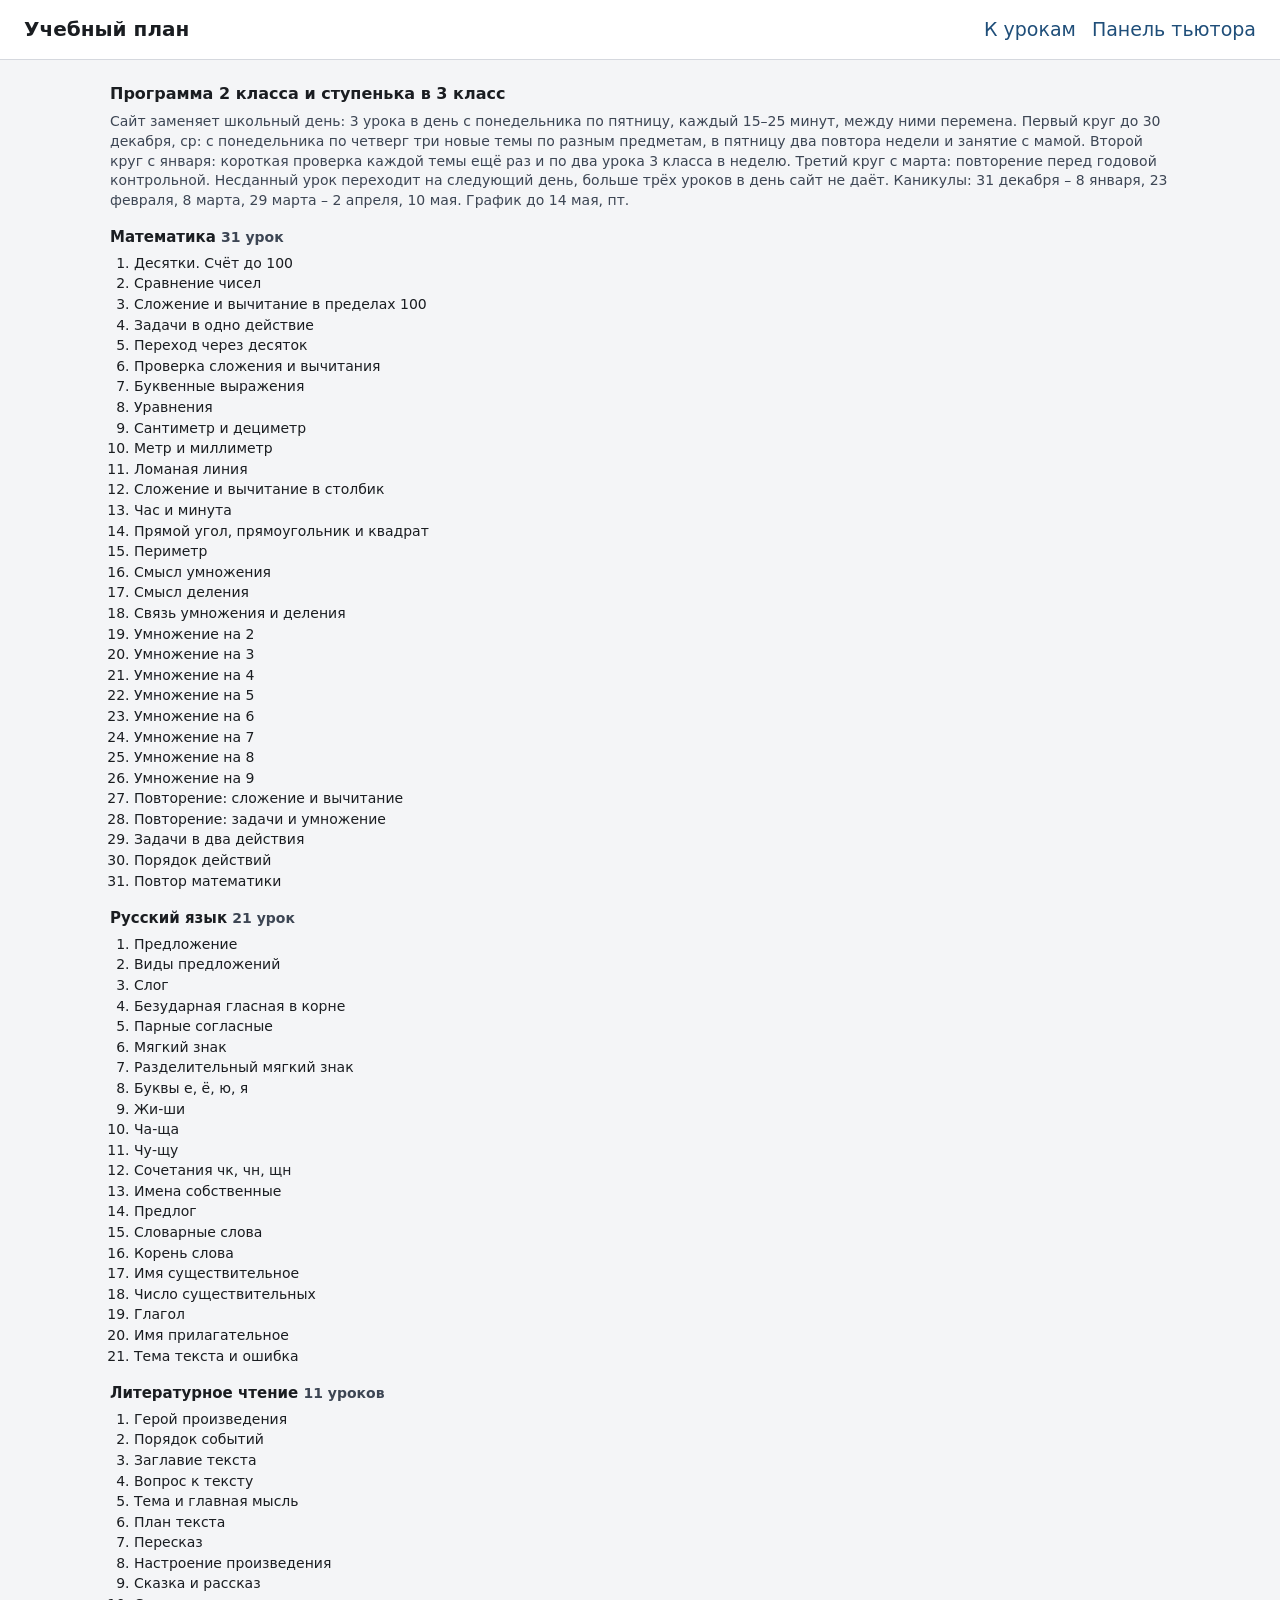
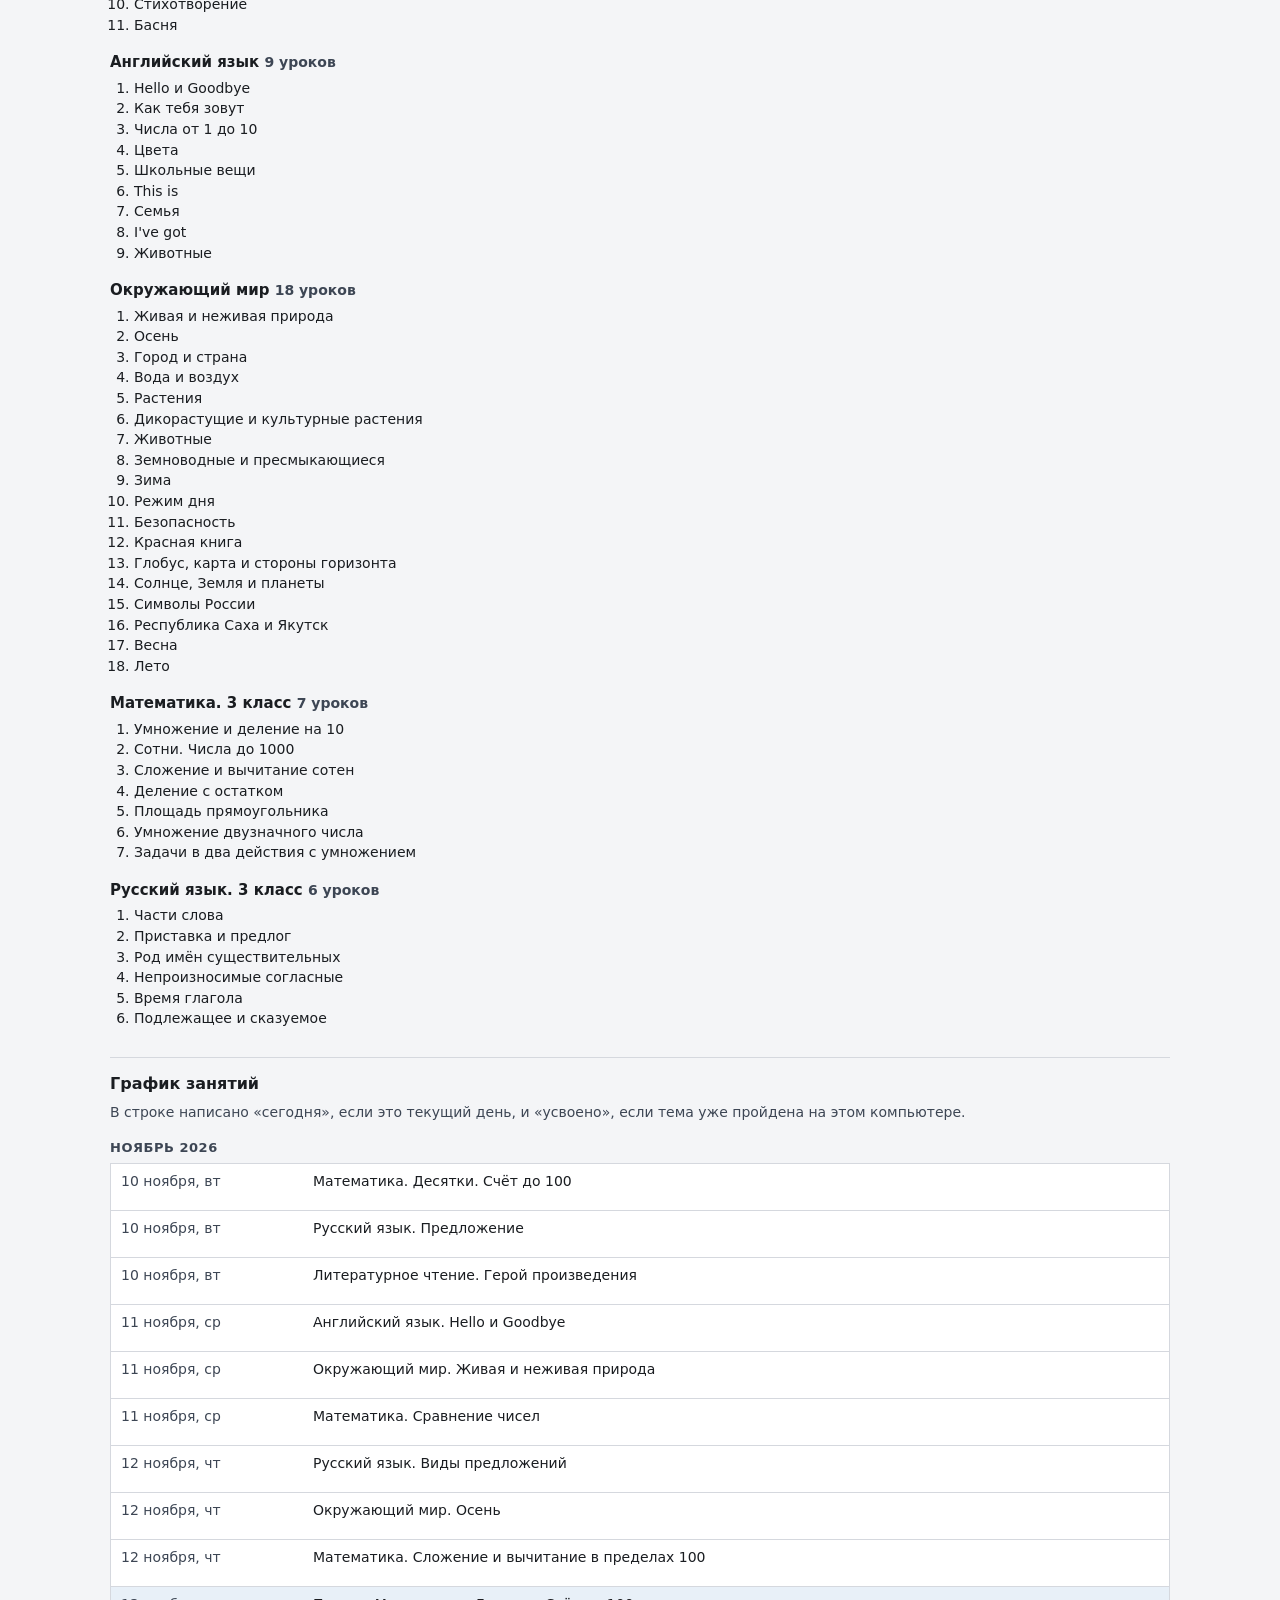
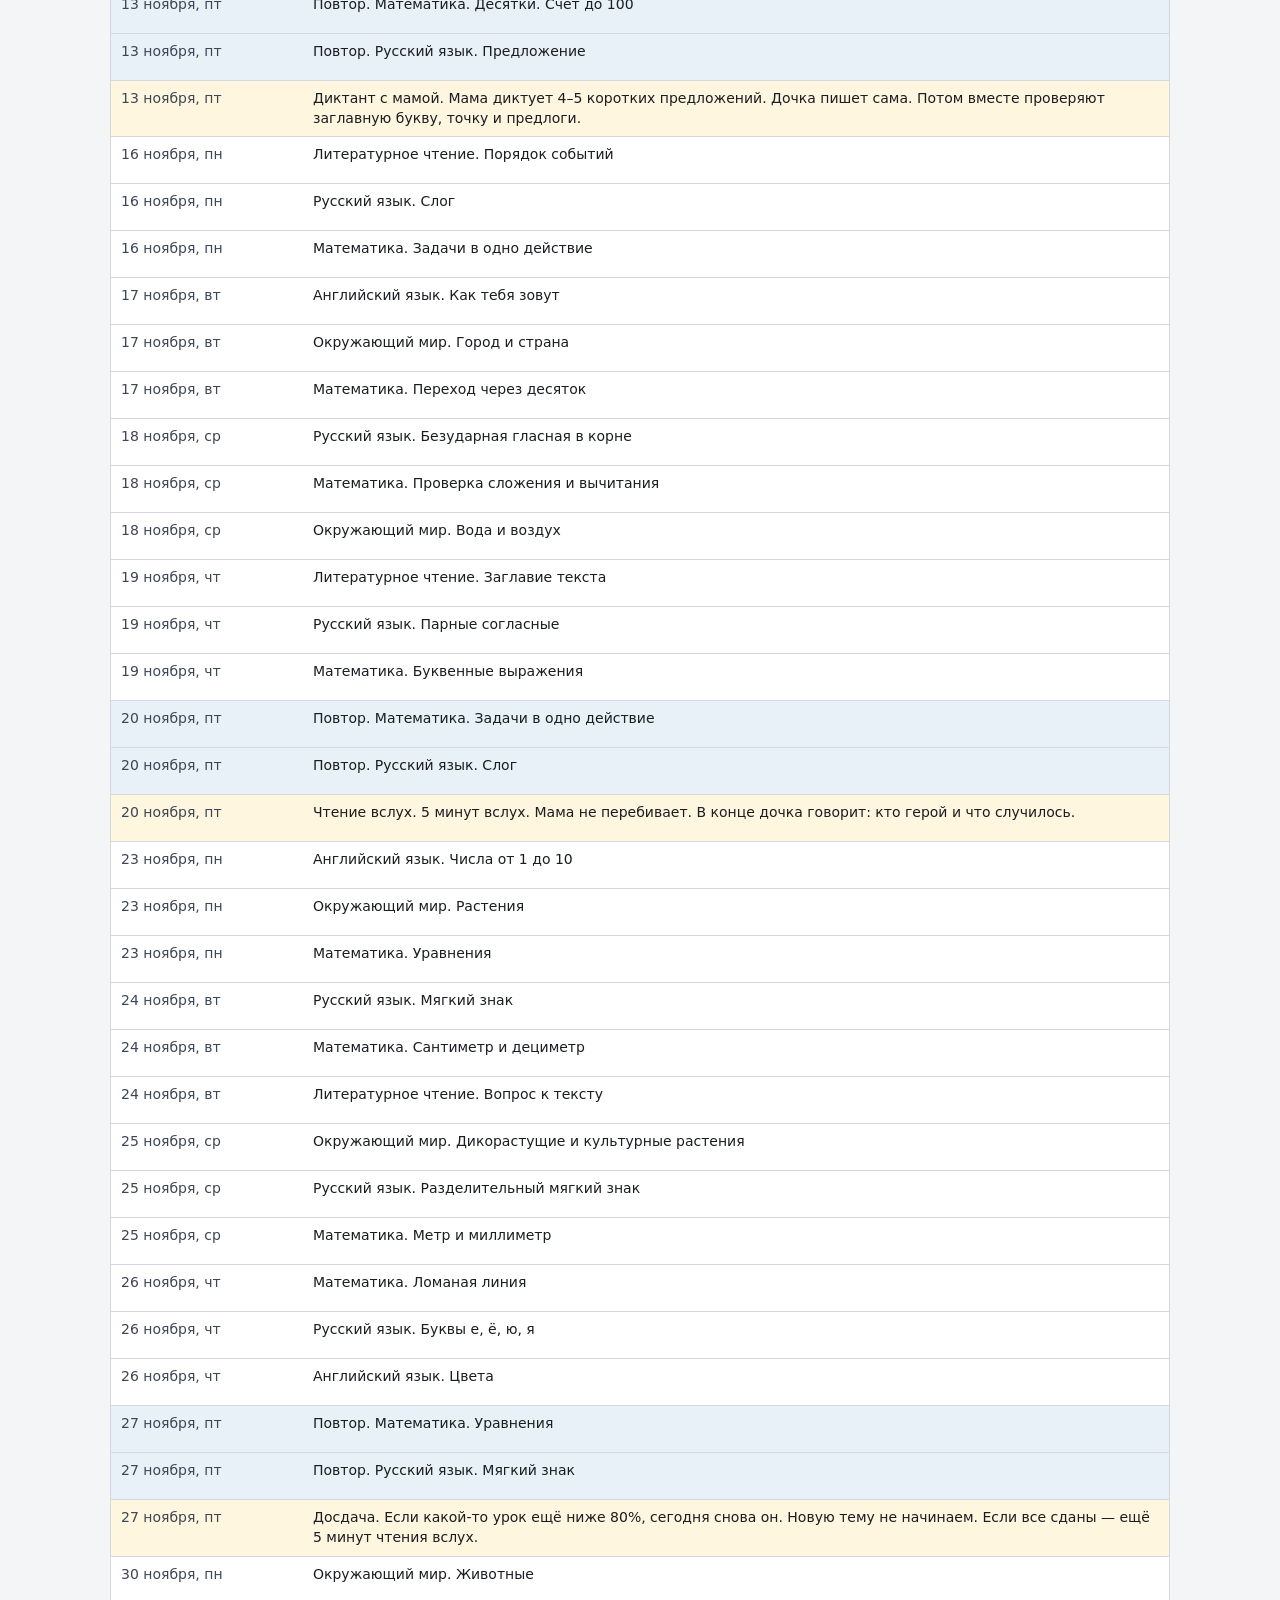
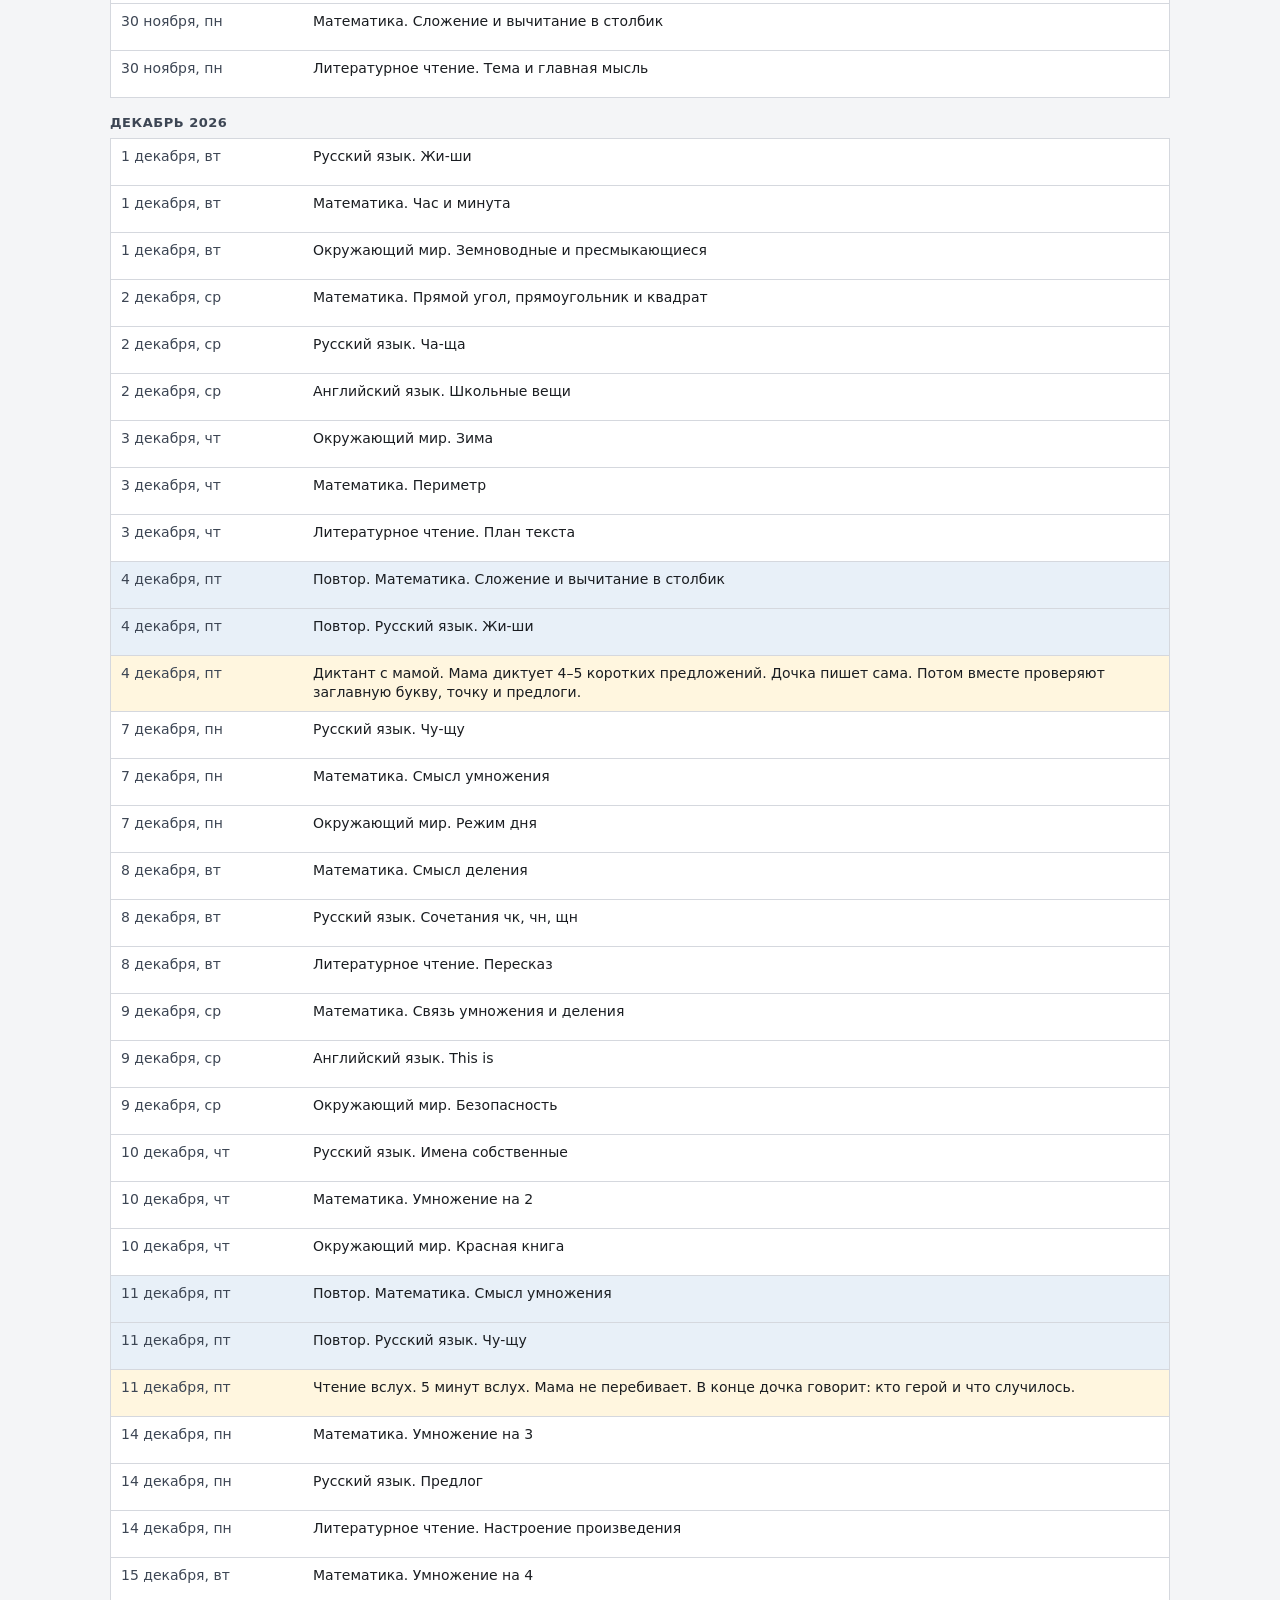
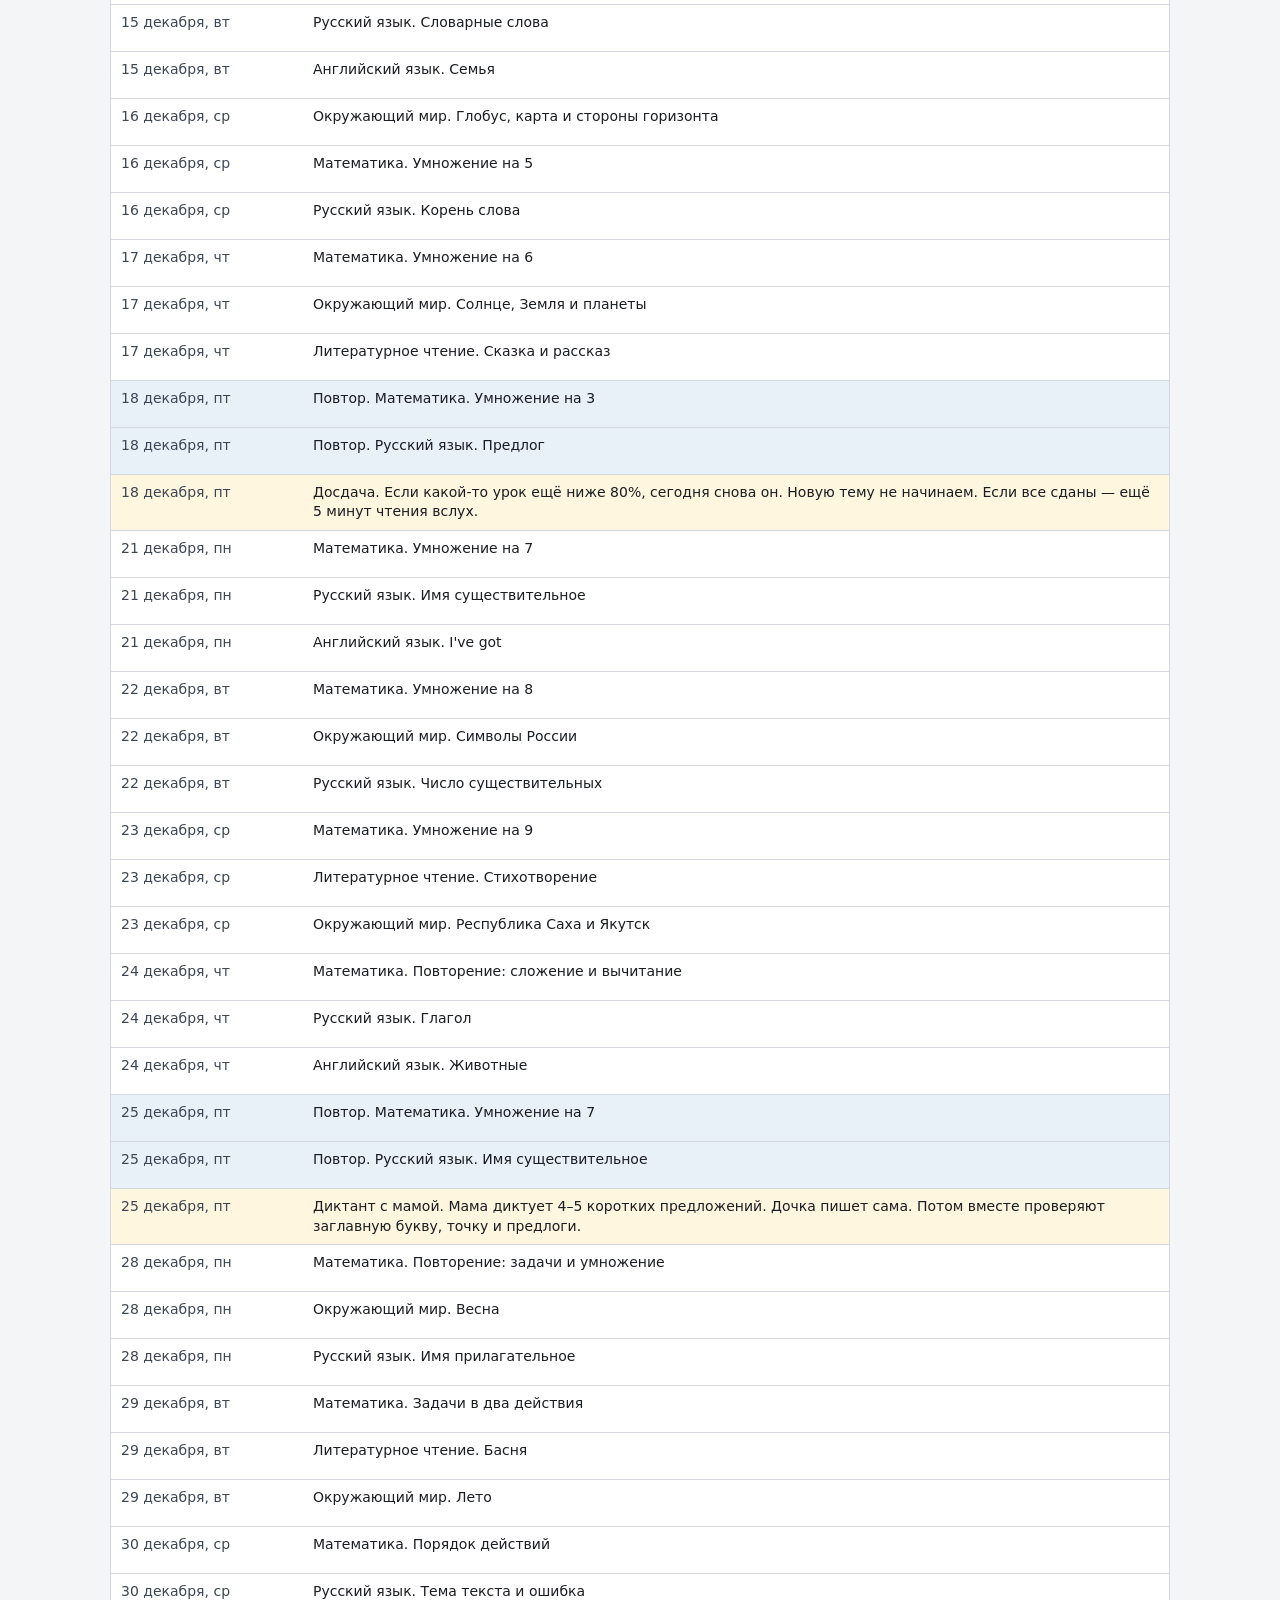
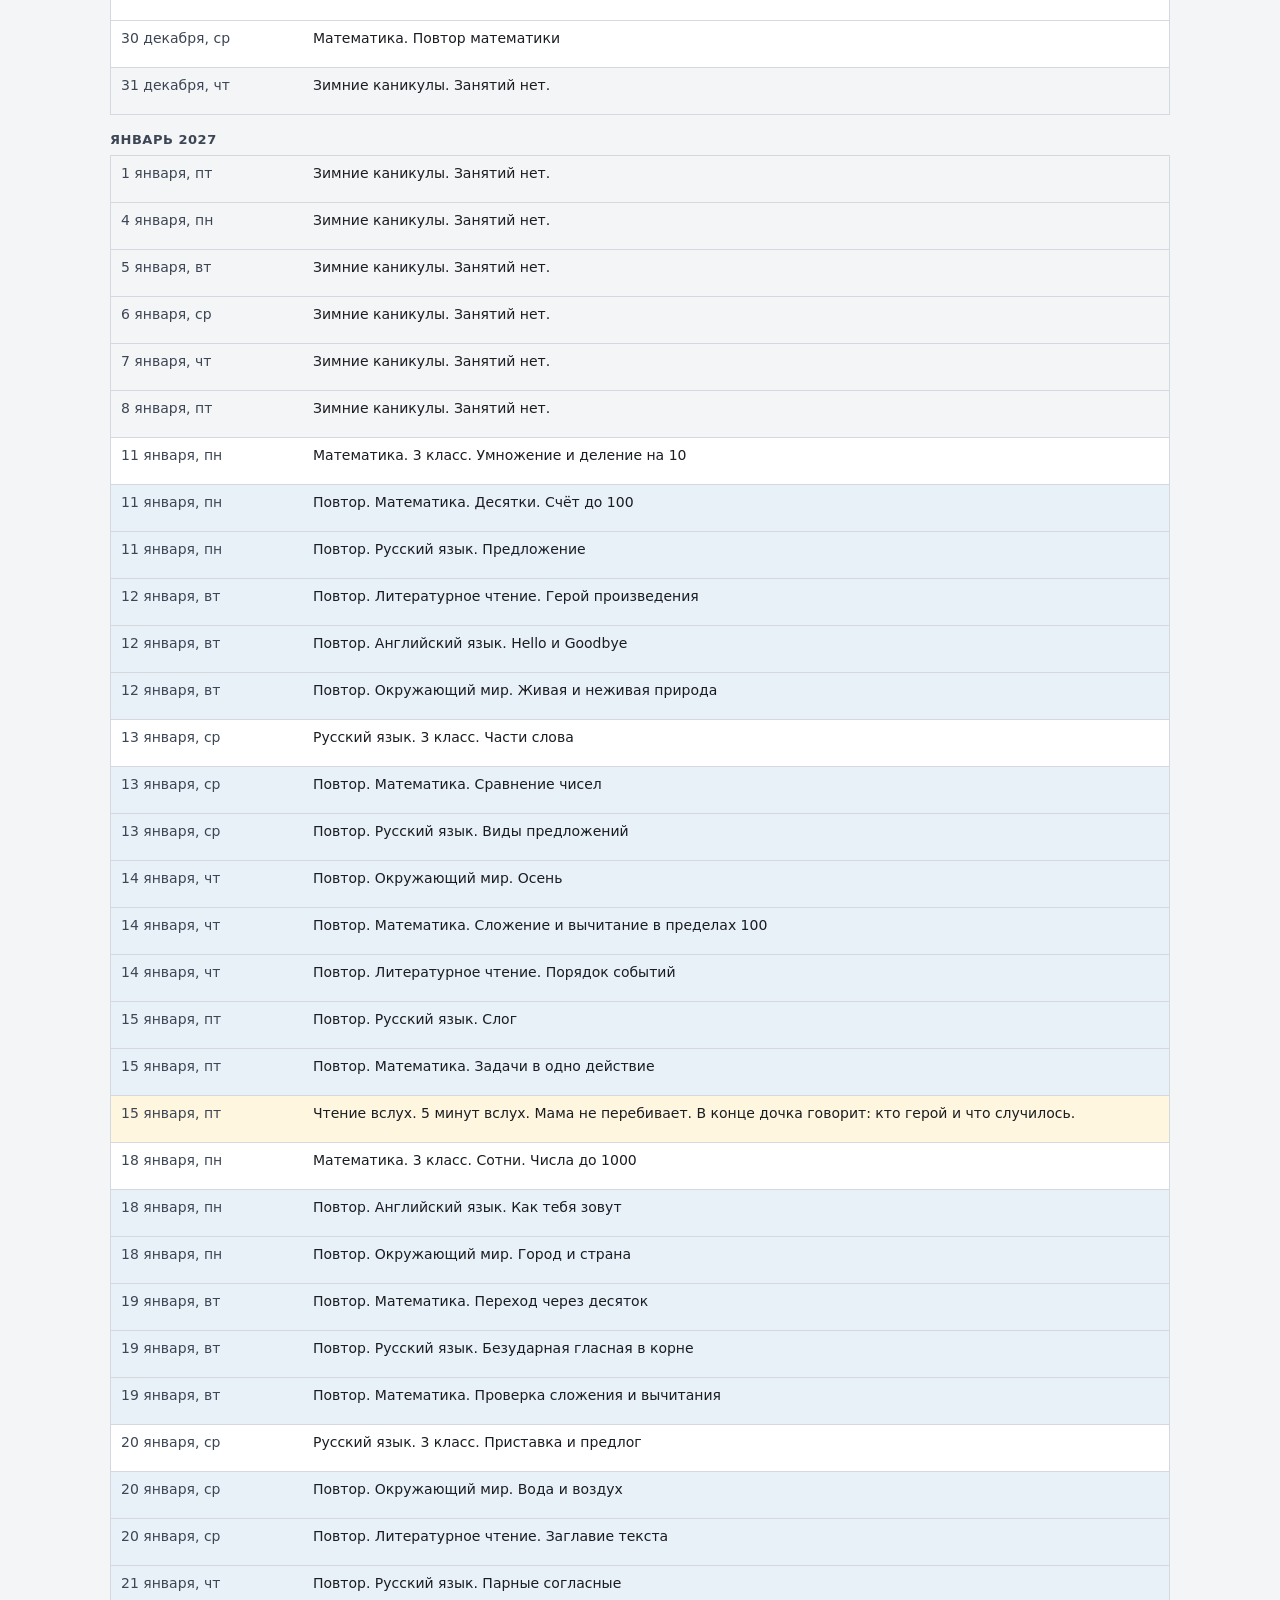
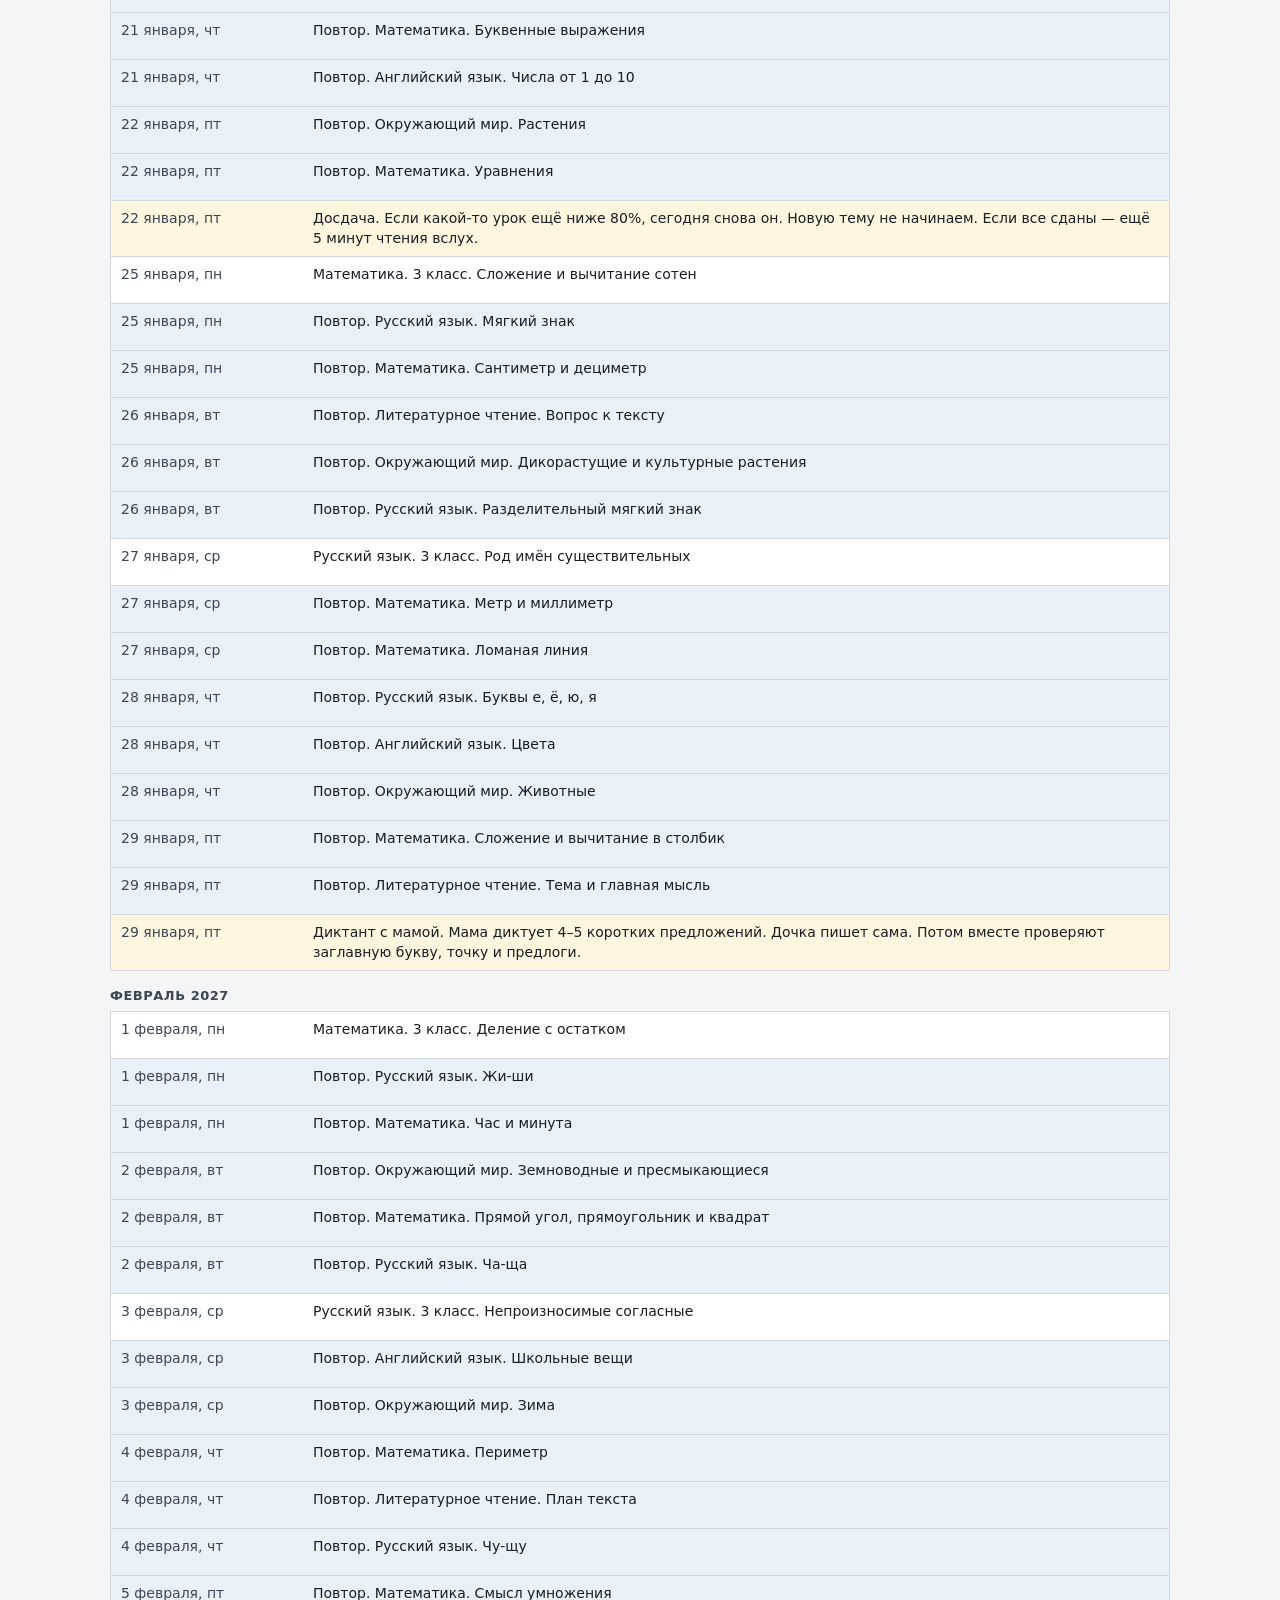
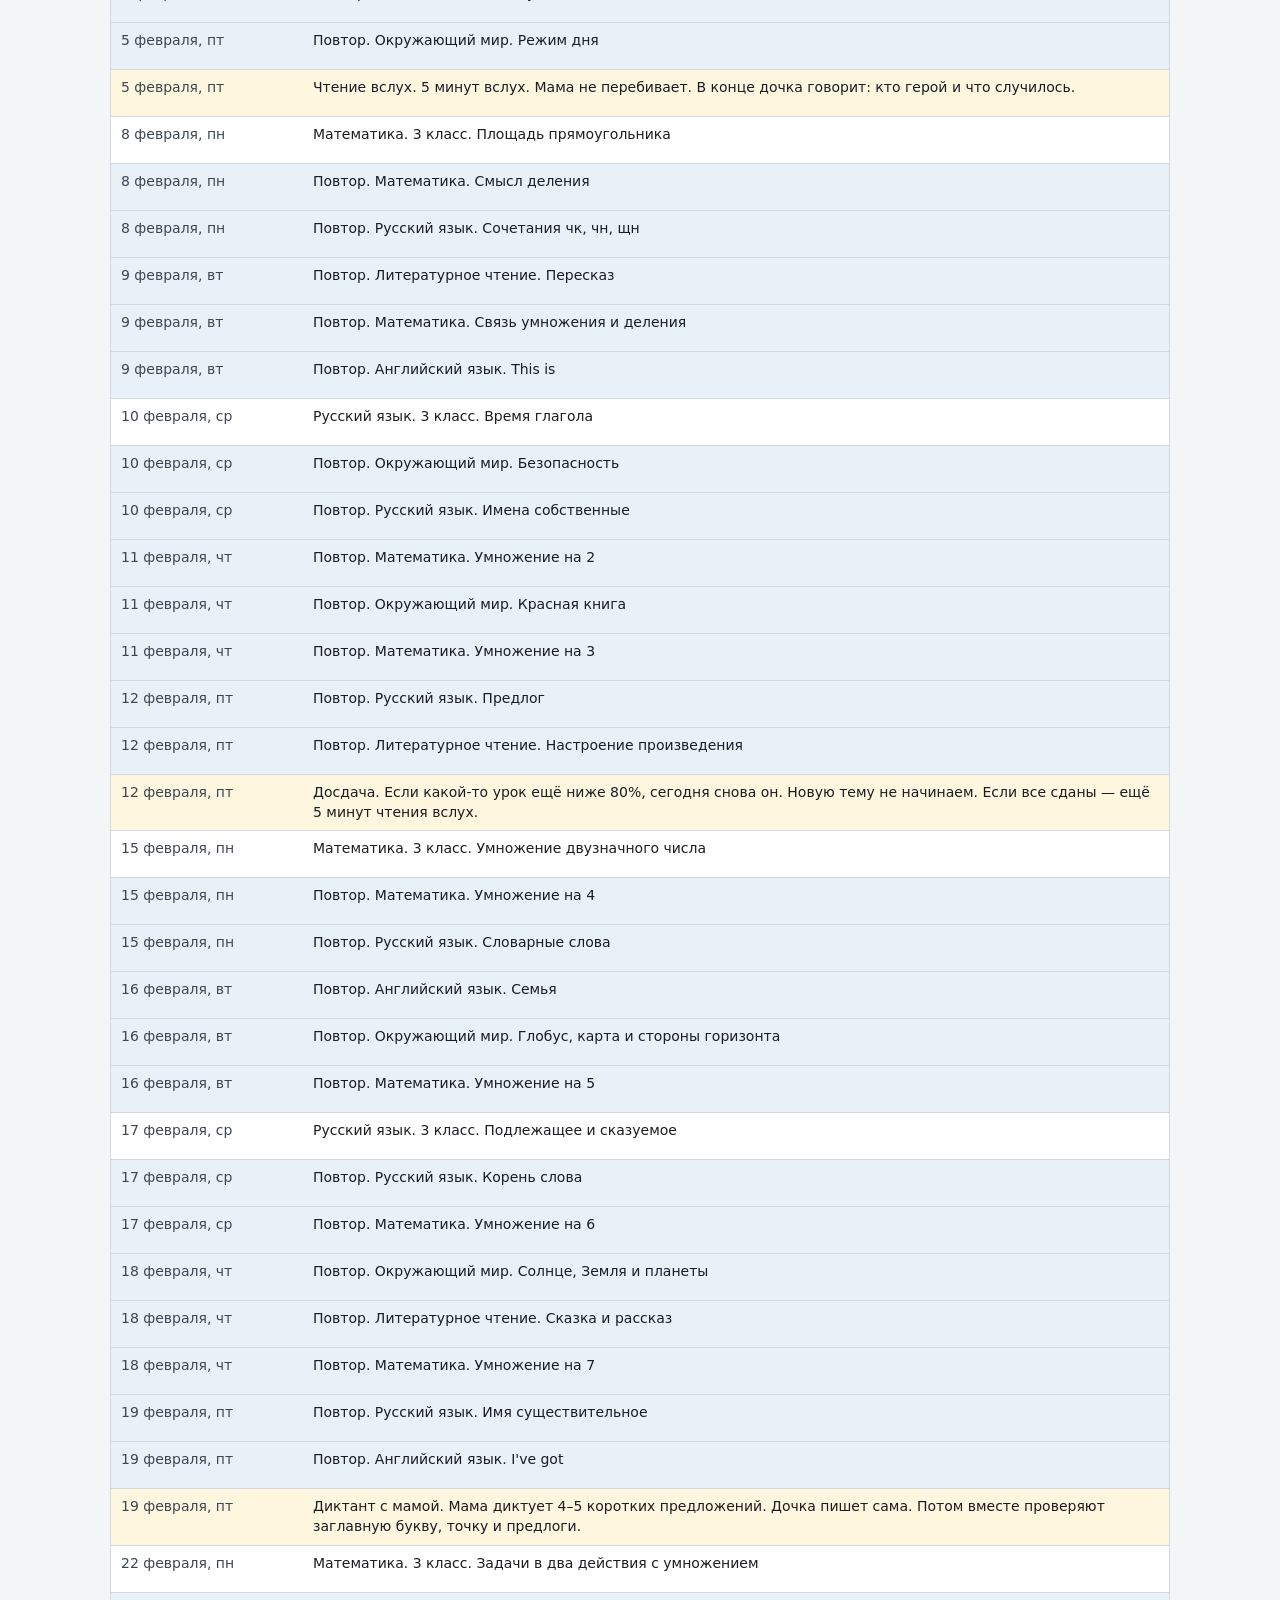
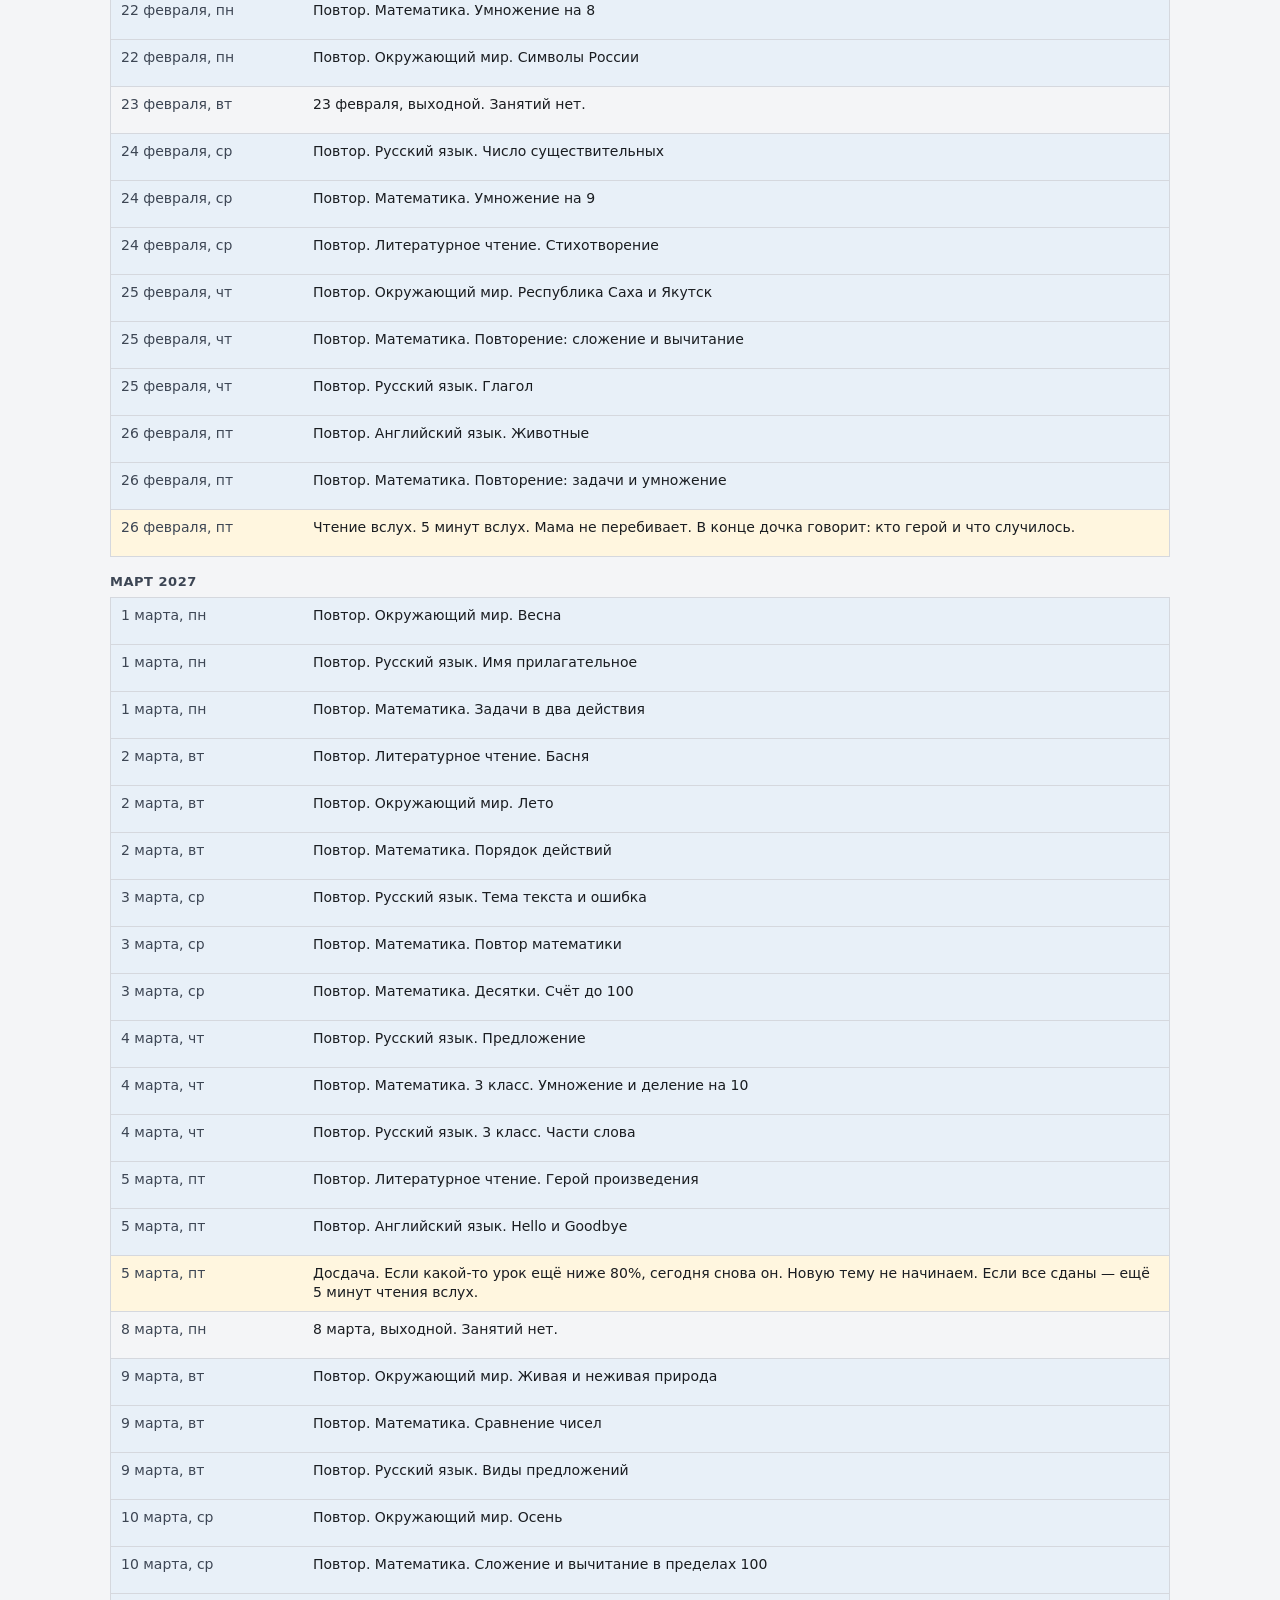
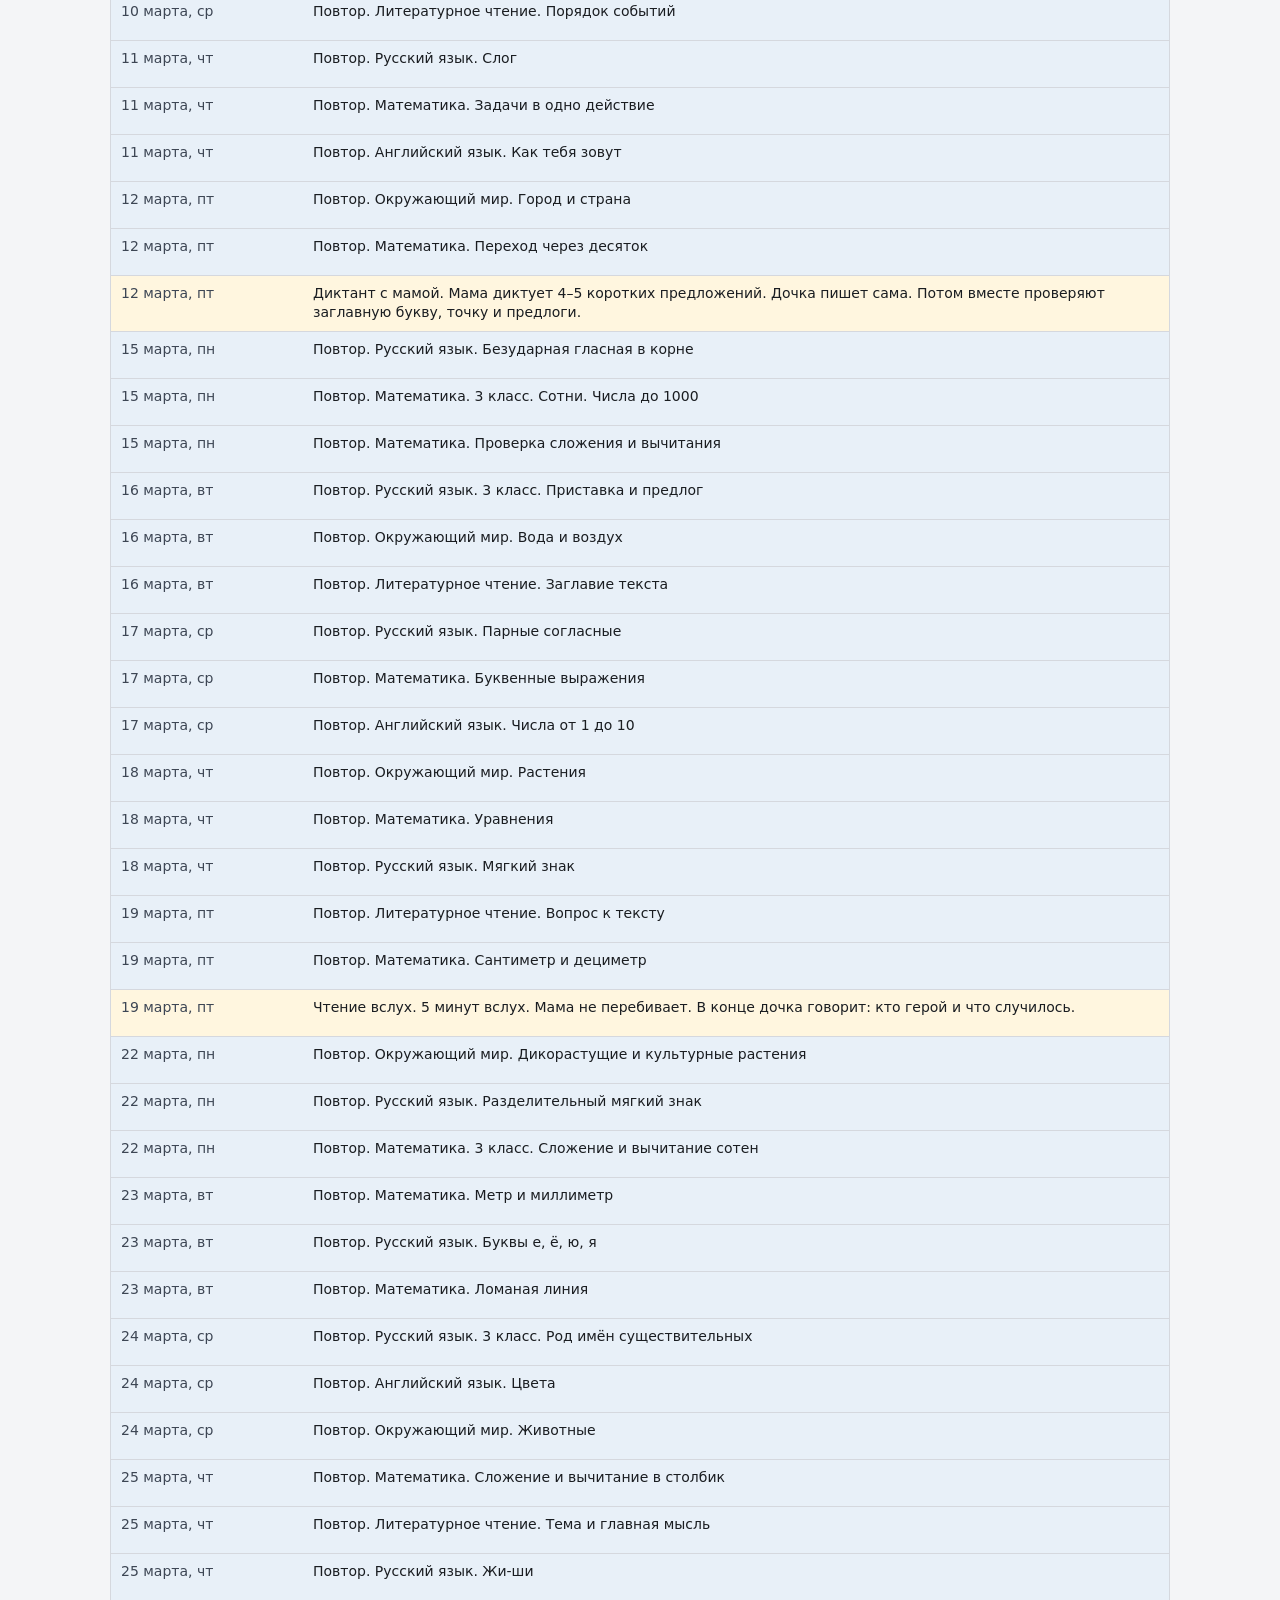
==== commit d3e576ed: "Сделать сайт заменой школьного дня: 3 урока, 3 класс, контрольные и зарядка. - График пересобран на " ====
--- a/plan.html
+++ b/plan.html
@@ -17,7 +17,7 @@
 
   <main>
     <section>
-      <h2>Программа 2 класса</h2>
+      <h2>Программа 2 класса и ступенька в 3 класс</h2>
       <p id="plan-lead" class="hint"></p>
       <div id="plan-subjects"></div>
     </section>
@@ -29,6 +29,8 @@
     </section>
   </main>
 
+  <script src="data.js"></script>
+  <script src="grade3.js"></script>
   <script src="app.js"></script>
   <script>
     renderPlanPage();
--- a/styles.css
+++ b/styles.css
@@ -44,7 +44,7 @@
   --space: 12px;
   --space-lg: 24px;
   --control: 48px;
-  --font: "Nunito", "Segoe UI", system-ui, sans-serif;
+  --font: "Nunito", ui-rounded, "SF Pro Rounded", "Arial Rounded MT Bold", "Segoe UI", system-ui, sans-serif;
   --text: 20px;
   --leading: 1.5;
   --focus: 3px solid var(--sea);
@@ -182,6 +182,7 @@
 .option.correct { background: var(--rice-soft); border-color: var(--rice-line); }
 .option.wrong { background: var(--wrong-bg); border-color: var(--wrong-line); }
 #journey-path svg { width: 100%; max-width: 420px; height: auto; display: block; }
+#journey-path .city.current .flag-mark { display: block; }
 .stamps { display: flex; flex-wrap: wrap; gap: var(--space); }
 .stamp {
   width: 132px;
@@ -270,6 +271,35 @@
   background: transparent;
 }
 .choice-card:hover { transform: none; box-shadow: none; background: var(--card); }
+.choice-link {
+  display: inline-flex;
+  align-items: center;
+  min-height: var(--control);
+  margin: 0 0 4px;
+  padding: 0;
+  border: 0;
+  background: transparent;
+  color: var(--sea);
+  font: inherit;
+  font-size: 0.95rem;
+  text-decoration: underline;
+  cursor: pointer;
+}
+.choice-pick {
+  display: block;
+  width: 100%;
+  min-height: var(--control);
+  padding: 10px 4px;
+  border: 0;
+  border-bottom: 1px solid var(--line);
+  background: transparent;
+  color: var(--ink);
+  font: inherit;
+  font-size: 1rem;
+  text-align: left;
+  cursor: pointer;
+}
+.choice-pick:hover { color: var(--sea); }
 .guide {
   display: flex;
   align-items: center;
@@ -668,6 +698,11 @@
 body.tutor-page #tutor-progress .row button { margin: 0; }
 body.tutor-page #tutor-errors .err-type,
 body.tutor-page #tutor-scout .err-type { color: var(--desk-red); font-size: 14px; }
+body.tutor-page #tutor-calendar td.desk-result {
+  white-space: nowrap;
+  overflow-wrap: normal;
+  word-break: normal;
+}
 
 @media (max-width: 640px) {
   body.tutor-page .desk-table thead { display: none; }
@@ -780,3 +815,295 @@
   body.plan-page .plan-date { min-width: 0; }
   #scout-body .scout-question { padding: 24px 16px; }
 }
+
+/* ===== Понятная подача: этапы урока, одна мысль на строку, один вопрос за раз ===== */
+.today-what { font-size: 1.15rem; font-weight: 700; margin-bottom: 8px; }
+.today-what span { display: block; font-size: 0.9rem; font-weight: 400; color: var(--ink-soft); }
+#journey { margin-top: var(--space-lg); }
+
+.stage-strip {
+  list-style: none;
+  display: flex;
+  gap: 8px;
+  margin-bottom: 16px;
+}
+.stage-strip li {
+  flex: 1;
+  display: flex;
+  align-items: center;
+  gap: 8px;
+  min-height: 44px;
+  padding: 6px 10px;
+  border-radius: var(--radius-sm);
+  border: 1px solid var(--line);
+  background: var(--card);
+  color: var(--ink-soft);
+  font-size: 0.85rem;
+  line-height: 1.2;
+}
+.stage-num {
+  flex: none;
+  width: 26px;
+  height: 26px;
+  border-radius: 50%;
+  display: grid;
+  place-items: center;
+  background: var(--paper-deep);
+  font-weight: 700;
+}
+.stage-strip li.is-done { background: var(--rice-soft); border-color: var(--rice-line); color: var(--rice); }
+.stage-strip li.is-done .stage-num { background: var(--rice); color: #fff; }
+.stage-strip li.is-now { background: var(--lotus-soft); border-color: var(--lotus); color: var(--lotus-deep); font-weight: 700; }
+.stage-strip li.is-now .stage-num { background: var(--lotus); color: #fff; }
+
+#teach-body .line { font-size: 1.45rem; line-height: 1.6; }
+#teach-body .line + .line { margin-top: 18px; }
+.key {
+  background: var(--lantern-soft);
+  color: var(--lotus-deep);
+  border-radius: 8px;
+  padding: 1px 6px;
+  white-space: nowrap;
+}
+
+.step-nav { display: flex; flex-wrap: wrap; gap: var(--space); align-items: center; }
+.step-nav .back-btn,
+.step-nav .action-btn,
+.step-nav #check-btn { margin: 0; min-height: 56px; }
+.step-nav .action-btn,
+.step-nav #check-btn { margin-left: auto; min-width: 180px; font-size: 1.15rem; }
+.step-nav .is-off { visibility: hidden; }
+.listen-btn::before { content: "▶ "; }
+
+.question p { font-size: 1.25rem; }
+.option { min-height: 60px; font-size: 1.15rem; padding: 14px 18px; border-width: 2px; }
+#questions .question { padding: 28px 24px; }
+#practice-body .question { padding: 28px 24px; }
+
+@media (max-width: 640px) {
+  .stage-strip li { flex-direction: column; gap: 2px; padding: 6px 2px; font-size: 0.7rem; text-align: center; }
+  #teach-body .line { font-size: 1.25rem; }
+  .step-nav .action-btn,
+  .step-nav #check-btn { min-width: 0; flex: 1; }
+}
+
+/* ===== Главная, списки, картинки к урокам, ступенька в 3 класс ===== */
+.hero {
+  background: var(--card);
+  border: 1px solid var(--line);
+  border-radius: var(--radius-lg);
+  box-shadow: var(--shadow);
+  padding: 24px;
+  margin-bottom: var(--space-lg);
+}
+.hero .guide { margin-bottom: 16px; }
+.hero .guide p { font-size: 1.1rem; }
+.today-what { font-size: 1.5rem; line-height: 1.25; margin-bottom: 14px; }
+.today-what span { font-size: 0.95rem; margin-bottom: 2px; }
+.start-day { min-height: 72px; font-size: 1.4rem; }
+.today-len { margin: 6px 0 0; text-align: center; }
+.choice-link { margin-top: 4px; }
+
+.grade3-offer {
+  display: block;
+  width: 100%;
+  margin-top: 16px;
+  padding: 14px 18px;
+  border: 2px dashed var(--lantern);
+  border-radius: var(--radius);
+  background: var(--lantern-soft);
+  color: var(--lantern-ink);
+  font: inherit;
+  font-size: 1.15rem;
+  font-weight: 700;
+  text-align: left;
+  cursor: pointer;
+}
+.grade3-offer span { display: block; font-size: 0.9rem; font-weight: 400; }
+.grade3-offer span::before { content: "★ "; }
+.grade3-offer:hover { background: var(--lantern); }
+
+.subject-card, .lesson-card {
+  display: flex;
+  align-items: center;
+  gap: 14px;
+  min-height: 84px;
+}
+.subject-text { display: flex; flex-direction: column; flex: 1; min-width: 0; }
+.subject-mark, .lesson-num {
+  flex: none;
+  width: 52px;
+  height: 52px;
+  border-radius: 16px;
+  display: grid;
+  place-items: center;
+  font-weight: 700;
+  font-size: 1rem;
+  background: var(--sea-soft);
+  color: var(--sea);
+}
+.tone-lotus .subject-mark { background: var(--lotus-soft); color: var(--lotus-deep); }
+.tone-lantern .subject-mark { background: var(--lantern-soft); color: var(--lantern-ink); }
+.tone-rice .subject-mark { background: var(--rice-soft); color: var(--rice); }
+.bar { display: block; height: 8px; margin-top: 8px; border-radius: 999px; background: var(--paper-deep); overflow: hidden; }
+.bar span { display: block; height: 100%; border-radius: 999px; background: var(--rice); }
+.grid-head { grid-column: 1 / -1; margin: 12px 0 0; }
+
+#lessons-list { grid-template-columns: 1fr; max-width: 640px; }
+.lesson-num { width: 44px; height: 44px; border-radius: 50%; background: var(--paper-deep); color: var(--ink-soft); }
+.lesson-card.done .lesson-num { background: var(--rice); color: #fff; }
+.lesson-card.is-next { border: 2px solid var(--lotus); box-shadow: var(--shadow); }
+.lesson-card.is-next .lesson-num { background: var(--lotus); color: #fff; }
+.lesson-card.is-next .card-status { color: var(--lotus-deep); font-weight: 700; }
+
+.stage-strip li::before {
+  content: "";
+  flex: none;
+  width: 14px;
+  height: 14px;
+  border-radius: 50%;
+  background: var(--paper-deep);
+}
+.stage-strip li.is-now::before { background: var(--lotus); }
+.stage-strip li.is-done::before { background: var(--rice); }
+
+.pic {
+  margin-top: 24px;
+  padding: 16px;
+  border-radius: var(--radius-sm);
+  background: var(--paper);
+  border: 1px solid var(--line);
+  display: inline-block;
+  max-width: 100%;
+  vertical-align: top;
+  margin-right: 12px;
+}
+.pic svg { display: block; max-width: 100%; height: auto; }
+.pic figcaption { margin-top: 10px; font-size: 1rem; color: var(--ink-soft); }
+.pic-dot { fill: var(--lotus); }
+.pic-rest { fill: var(--lantern); stroke: var(--lantern-ink); stroke-width: 1.5; }
+rect.pic-dot { fill: var(--sea-soft); stroke: var(--sea); stroke-width: 2; }
+.place-blocks { display: flex; flex-wrap: wrap; align-items: flex-end; gap: 6px; min-height: 64px; }
+.b100, .b10, .b1 { display: block; border: 1.5px solid var(--sea); border-radius: 3px; background-color: var(--sea-soft); }
+.b100 {
+  width: 64px;
+  height: 64px;
+  background-image: linear-gradient(var(--sea-line) 1px, transparent 1px), linear-gradient(90deg, var(--sea-line) 1px, transparent 1px);
+  background-size: 6.4px 6.4px;
+}
+.b10 {
+  width: 10px;
+  height: 64px;
+  background-image: linear-gradient(var(--sea-line) 1px, transparent 1px);
+  background-size: 100% 6.4px;
+}
+.b1 { width: 10px; height: 10px; border-color: var(--lotus); background: var(--lotus-soft); }
+
+@media (max-width: 640px) {
+  .hero { padding: 16px; }
+  .today-what { font-size: 1.25rem; }
+  .stage-strip li::before { display: none; }
+}
+
+/* ===== Контрольные по четвертям ===== */
+.control-offer {
+  display: block;
+  width: 100%;
+  margin-top: 16px;
+  padding: 14px 18px;
+  border: 2px solid var(--sea);
+  border-radius: var(--radius);
+  background: var(--sea-soft);
+  color: var(--sea);
+  font: inherit;
+  font-size: 1.15rem;
+  font-weight: 700;
+  text-align: left;
+  cursor: pointer;
+}
+.control-offer span { display: block; font-size: 0.9rem; font-weight: 400; color: var(--ink); }
+.control-offer:hover { background: var(--sea-line); }
+.control-result {
+  background: var(--lantern-soft);
+  border: 1px solid var(--lantern);
+  border-radius: var(--radius);
+  padding: 24px;
+}
+.control-result p { margin-bottom: 10px; }
+.control-done { font-size: 1.4rem; font-weight: 700; }
+.control-misses { margin: 0 0 12px 1.4rem; }
+body.tutor-page #tutor-controls button {
+  font: inherit;
+  font-size: 14px;
+  padding: 4px 10px;
+  border: 1px solid var(--desk-line);
+  border-radius: var(--desk-radius);
+  background: var(--desk-card);
+  cursor: pointer;
+}
+
+/* ===== Список уроков дня ===== */
+.day-list { list-style: none; display: grid; gap: var(--space); }
+.day-row {
+  display: flex;
+  align-items: center;
+  gap: 14px;
+  min-height: 76px;
+  padding: 12px 14px;
+  border: 1px solid var(--line);
+  border-radius: var(--radius);
+  background: var(--card);
+}
+.day-row .card-title { font-size: 1.15rem; margin: 0; }
+.day-row.is-done { background: var(--rice-soft); border-color: var(--rice-line); }
+.day-row.is-done .lesson-num { background: var(--rice); color: #fff; }
+.day-row.is-now { border: 2px solid var(--lotus); box-shadow: var(--shadow-soft); flex-wrap: wrap; }
+.day-row.is-now .lesson-num { background: var(--lotus); color: #fff; }
+.day-row.is-now .start-day { margin: 4px 0 0; min-height: 60px; flex-basis: 100%; }
+.day-row.is-later { opacity: 0.6; }
+.day-row.is-mama { background: var(--lantern-soft); border-color: var(--lantern); }
+.day-row.is-mama .lesson-num { background: var(--lantern); color: var(--lantern-ink); }
+
+/* ===== Счёт в уме и задача на смекалку ===== */
+.fact-card {
+  background: var(--card);
+  border: 1px solid var(--line);
+  border-radius: var(--radius);
+  box-shadow: var(--shadow-soft);
+  padding: 28px 20px;
+  text-align: center;
+  margin-bottom: 16px;
+}
+.fact-line { font-size: 2.6rem; font-weight: 700; line-height: 1.2; }
+.fact-typed {
+  display: inline-block;
+  min-width: 2.2em;
+  padding: 0 10px;
+  border-bottom: 4px solid var(--lotus);
+  color: var(--lotus-deep);
+}
+.fact-typed.is-right { color: var(--rice); border-color: var(--rice); }
+.fact-typed.is-wrong { color: var(--wrong-ink); border-color: var(--wrong-line); }
+.fact-note { min-height: 1.6em; margin-top: 12px; font-size: 1.15rem; font-weight: 700; }
+.keypad { display: grid; grid-template-columns: repeat(3, 1fr); gap: 10px; max-width: 420px; margin: 0 auto; }
+.key-btn {
+  min-height: 68px;
+  border: 2px solid var(--line);
+  border-radius: var(--radius-sm);
+  background: var(--card);
+  color: var(--ink);
+  font: inherit;
+  font-size: 1.6rem;
+  font-weight: 700;
+  cursor: pointer;
+}
+.key-btn:hover { background: var(--lantern-soft); }
+.key-btn.key-ok { background: var(--lotus); border-color: var(--lotus); color: #fff; font-size: 1.1rem; }
+.key-btn.key-ok:hover { background: var(--lotus-deep); }
+.puzzle-why {
+  background: var(--card);
+  border: 1px solid var(--line);
+  border-radius: var(--radius);
+  padding: 14px 16px;
+  font-size: 1.25rem;
+}
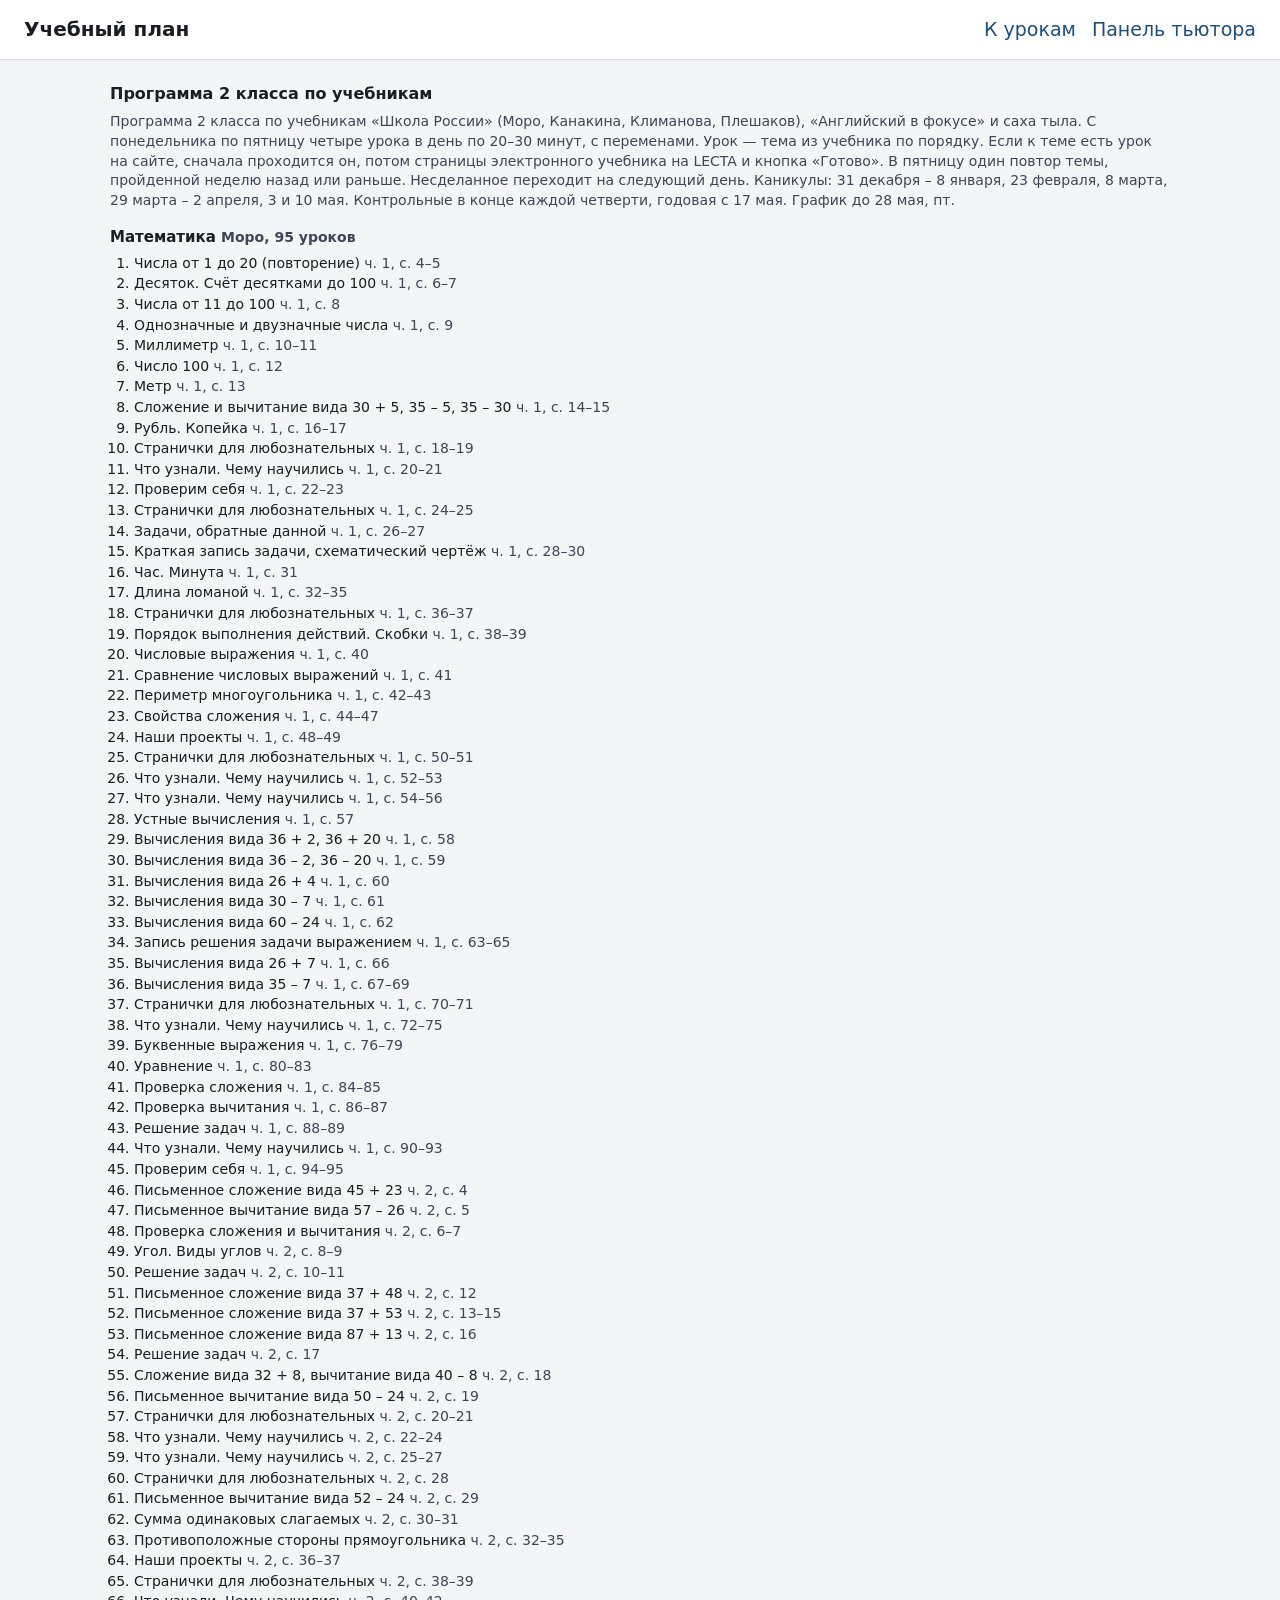
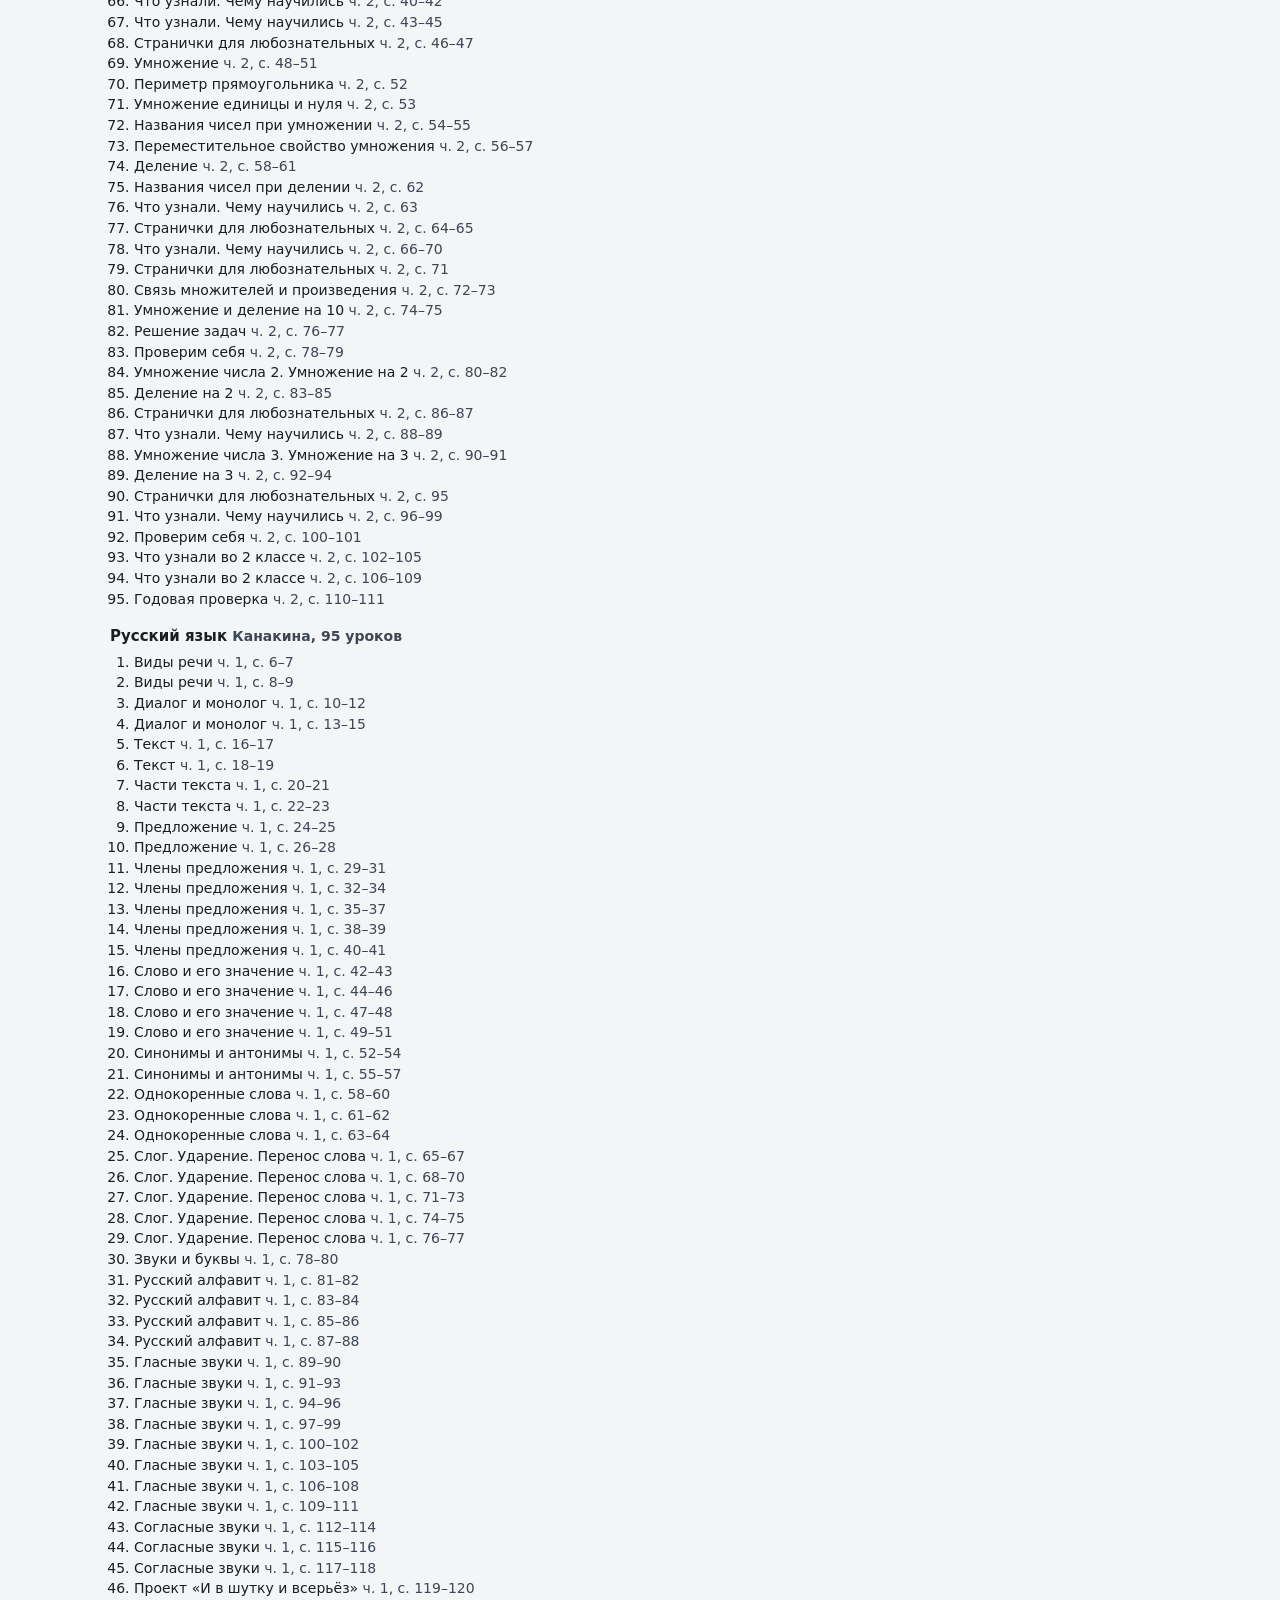
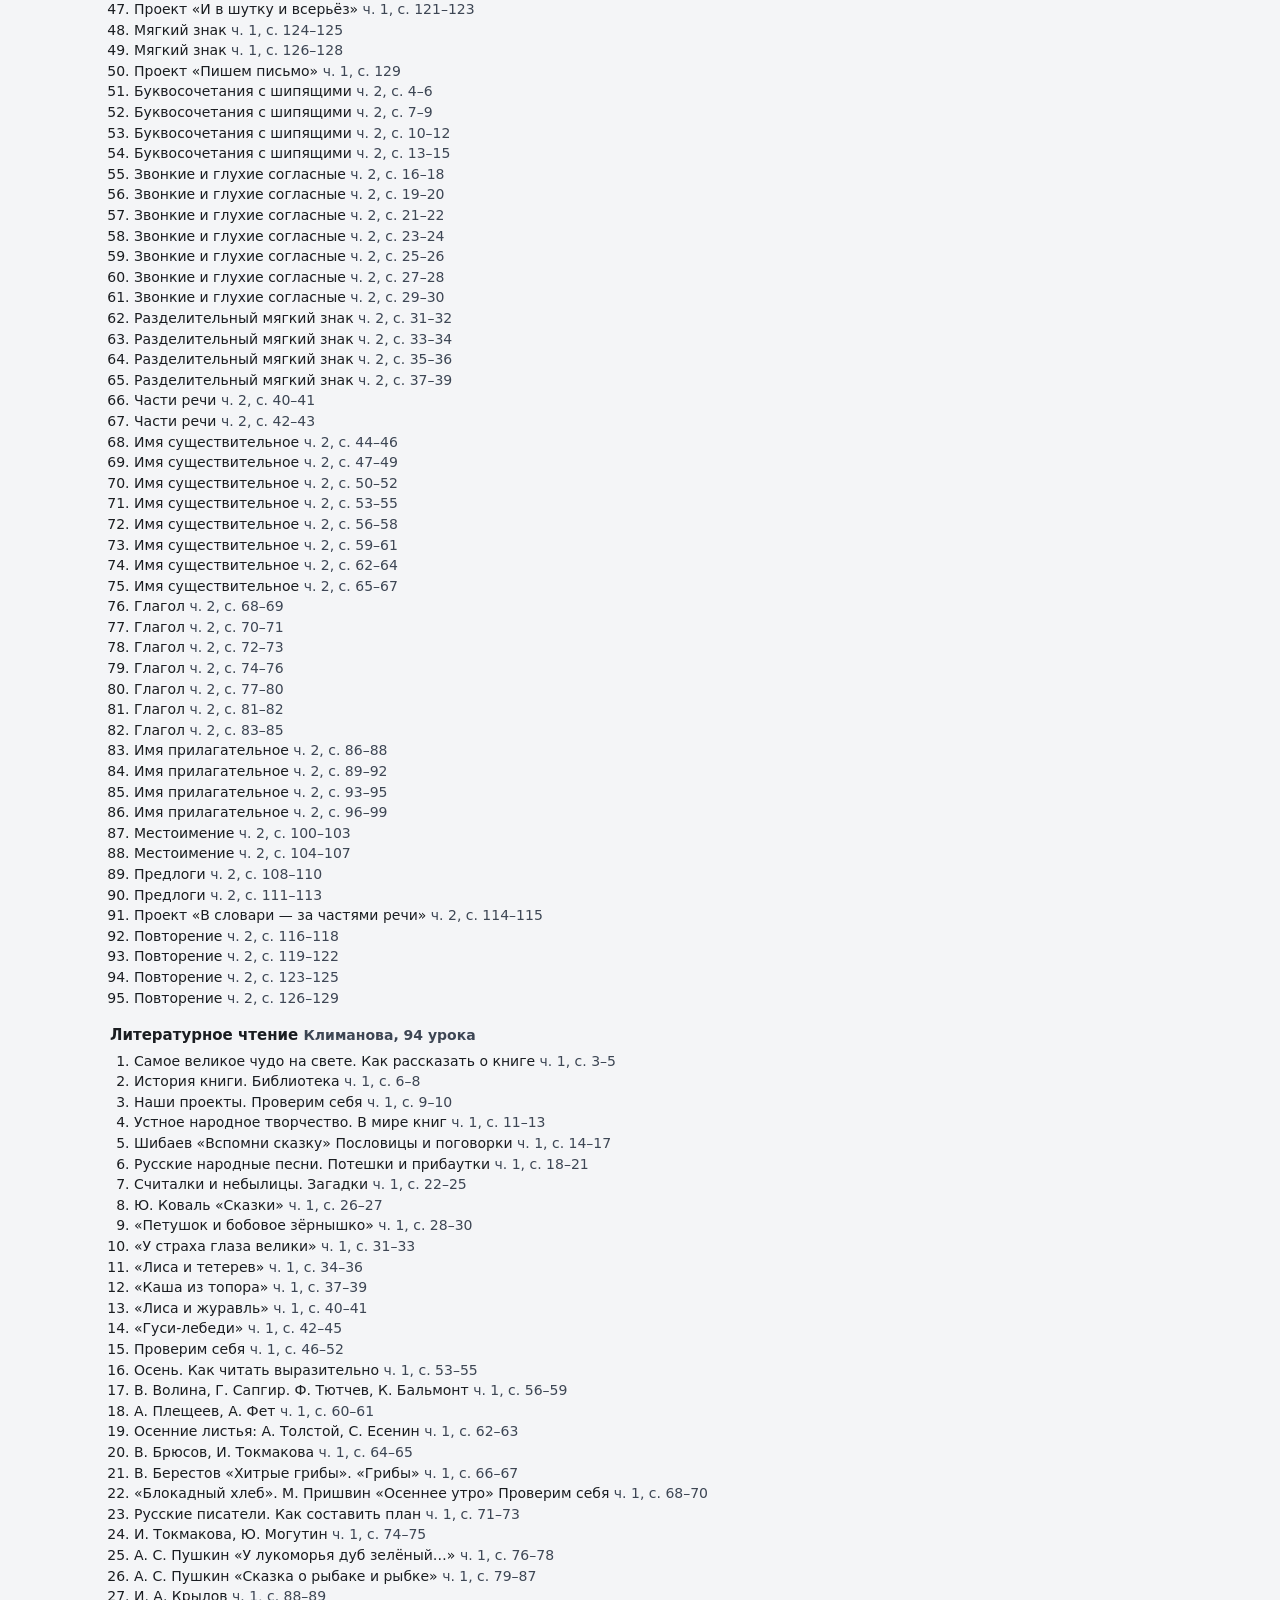
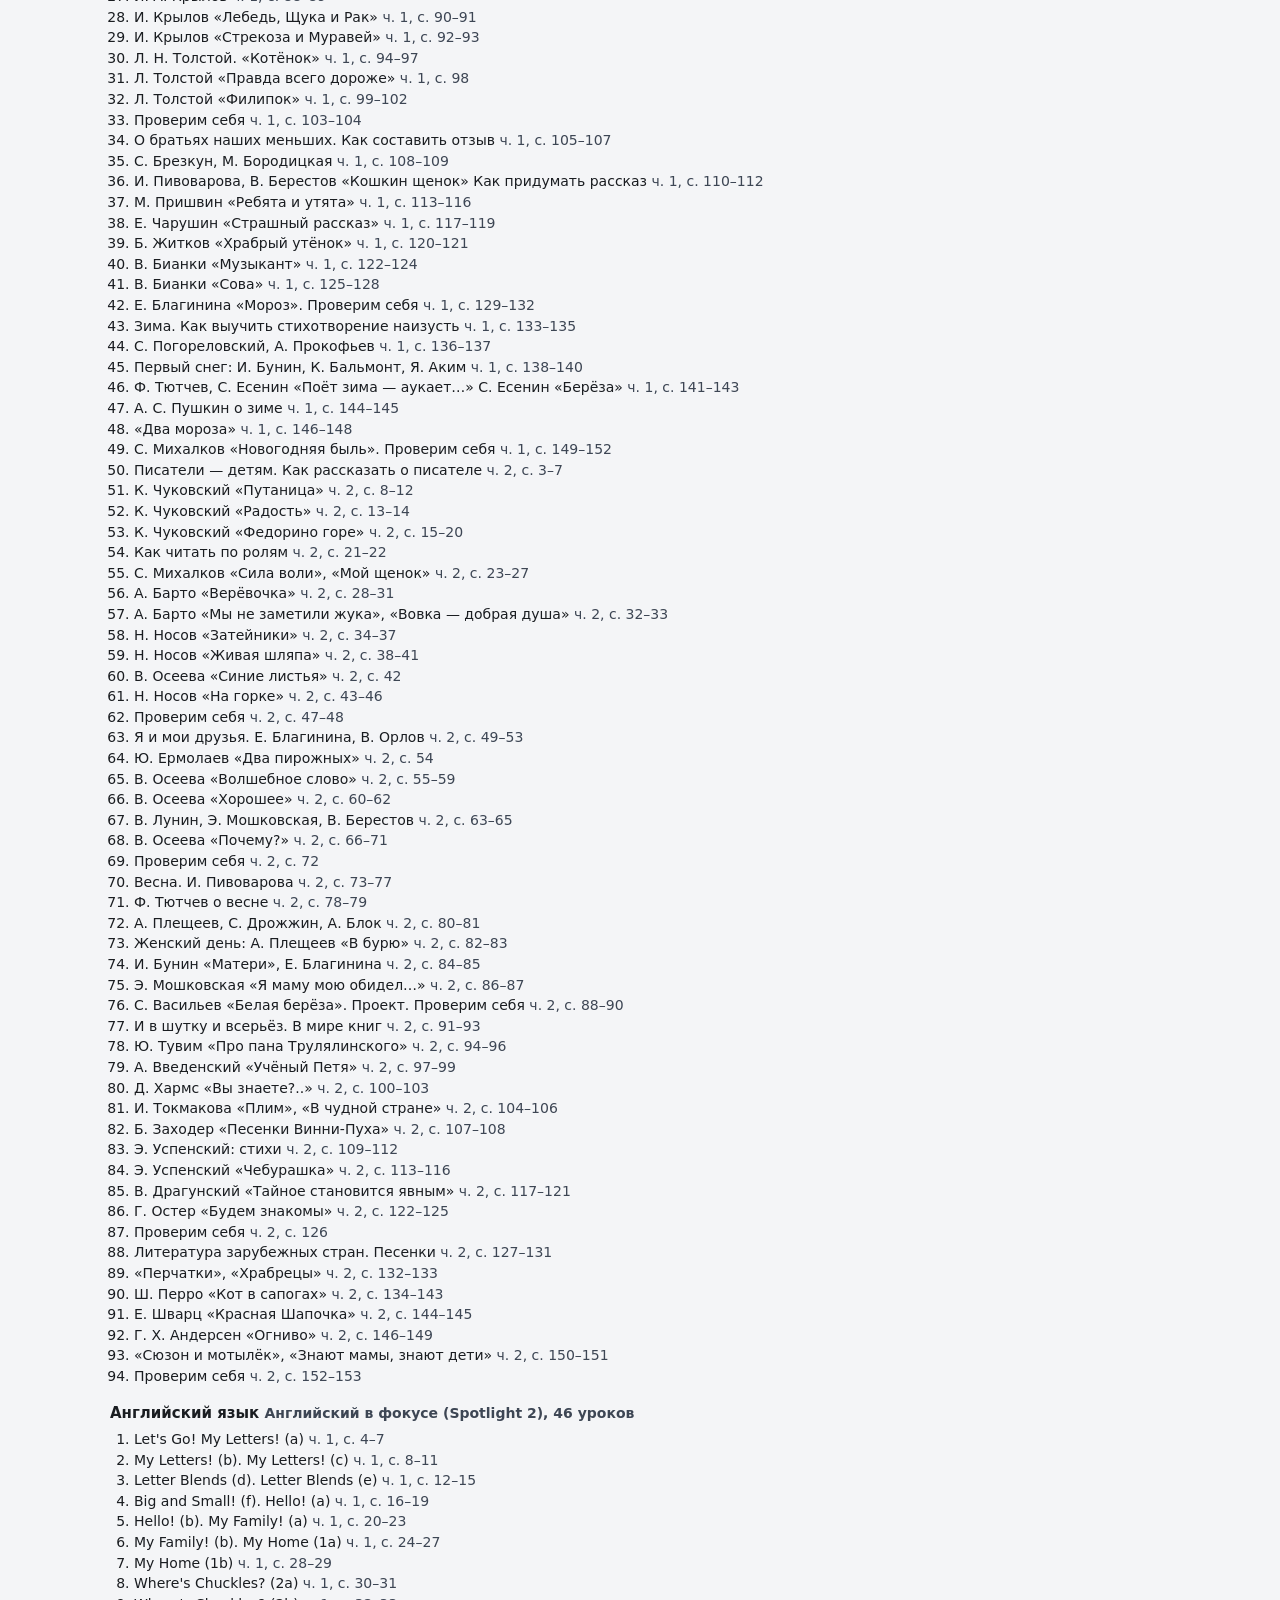
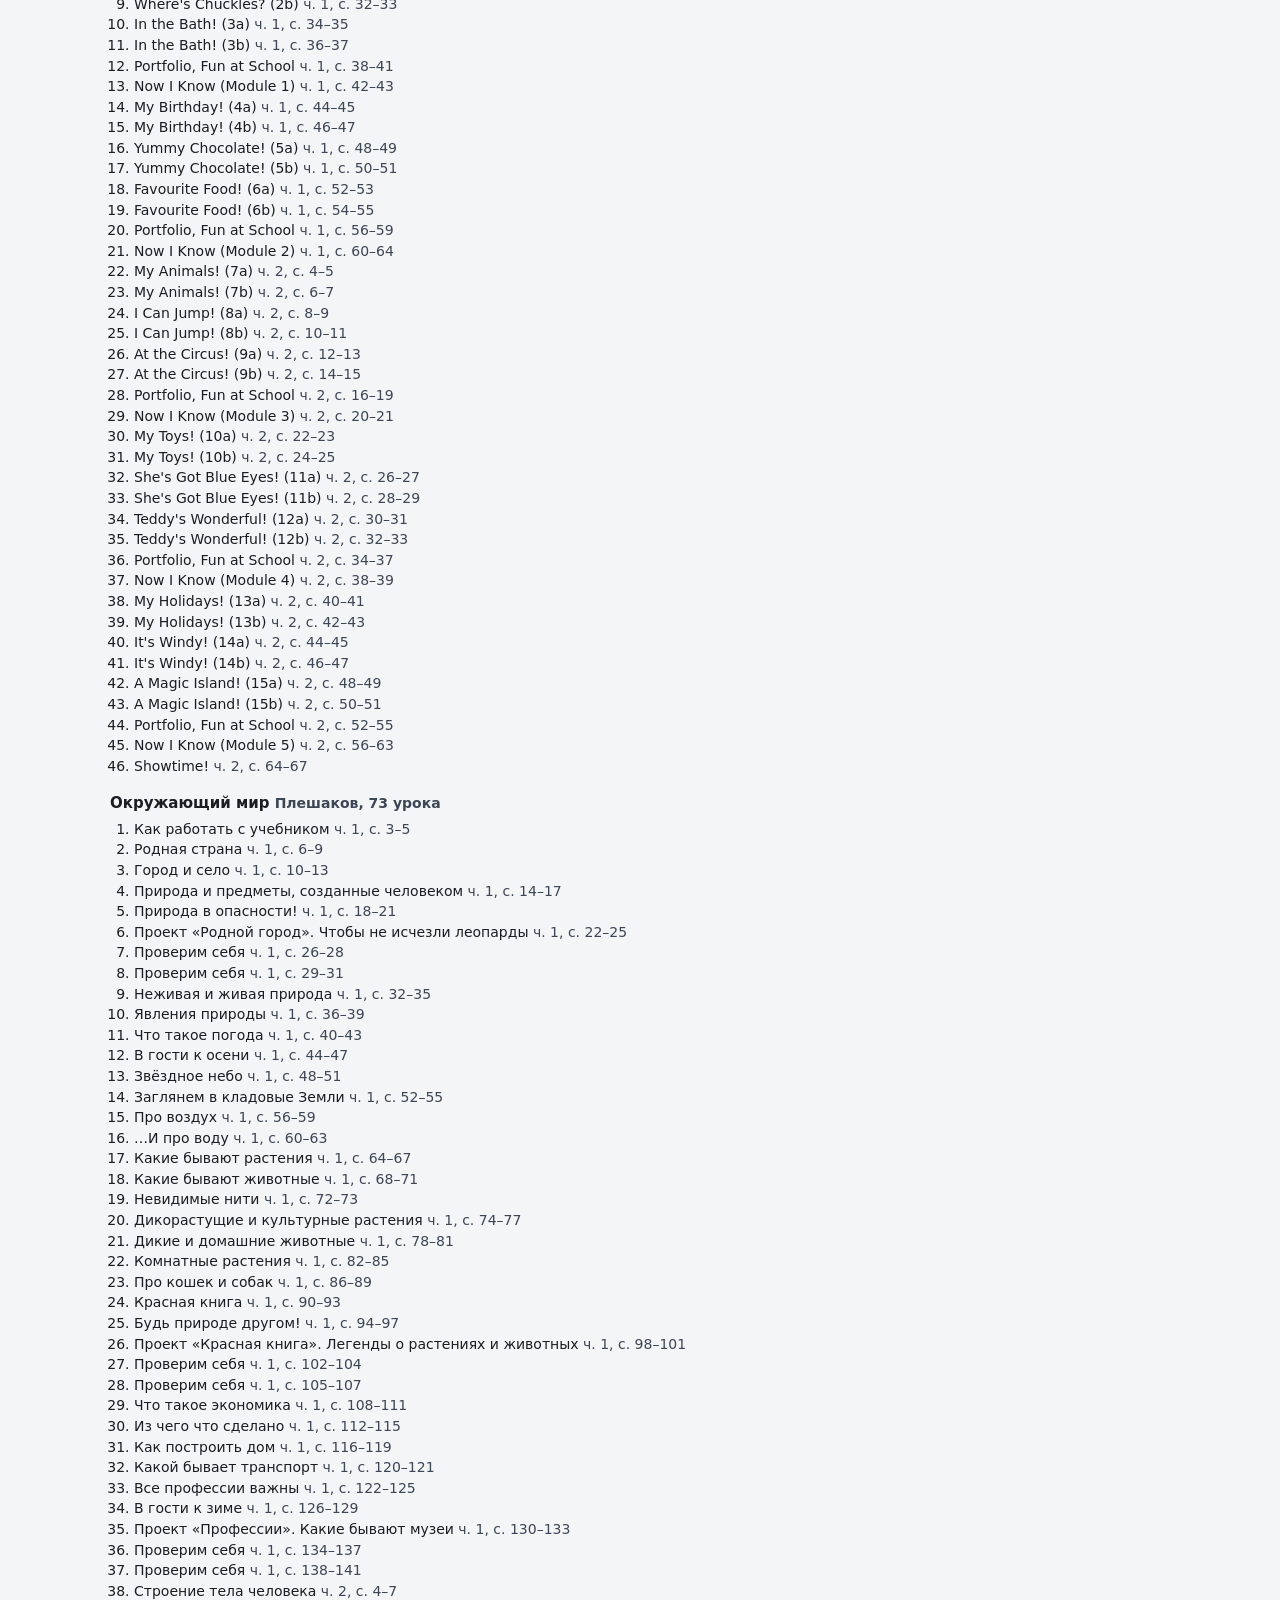
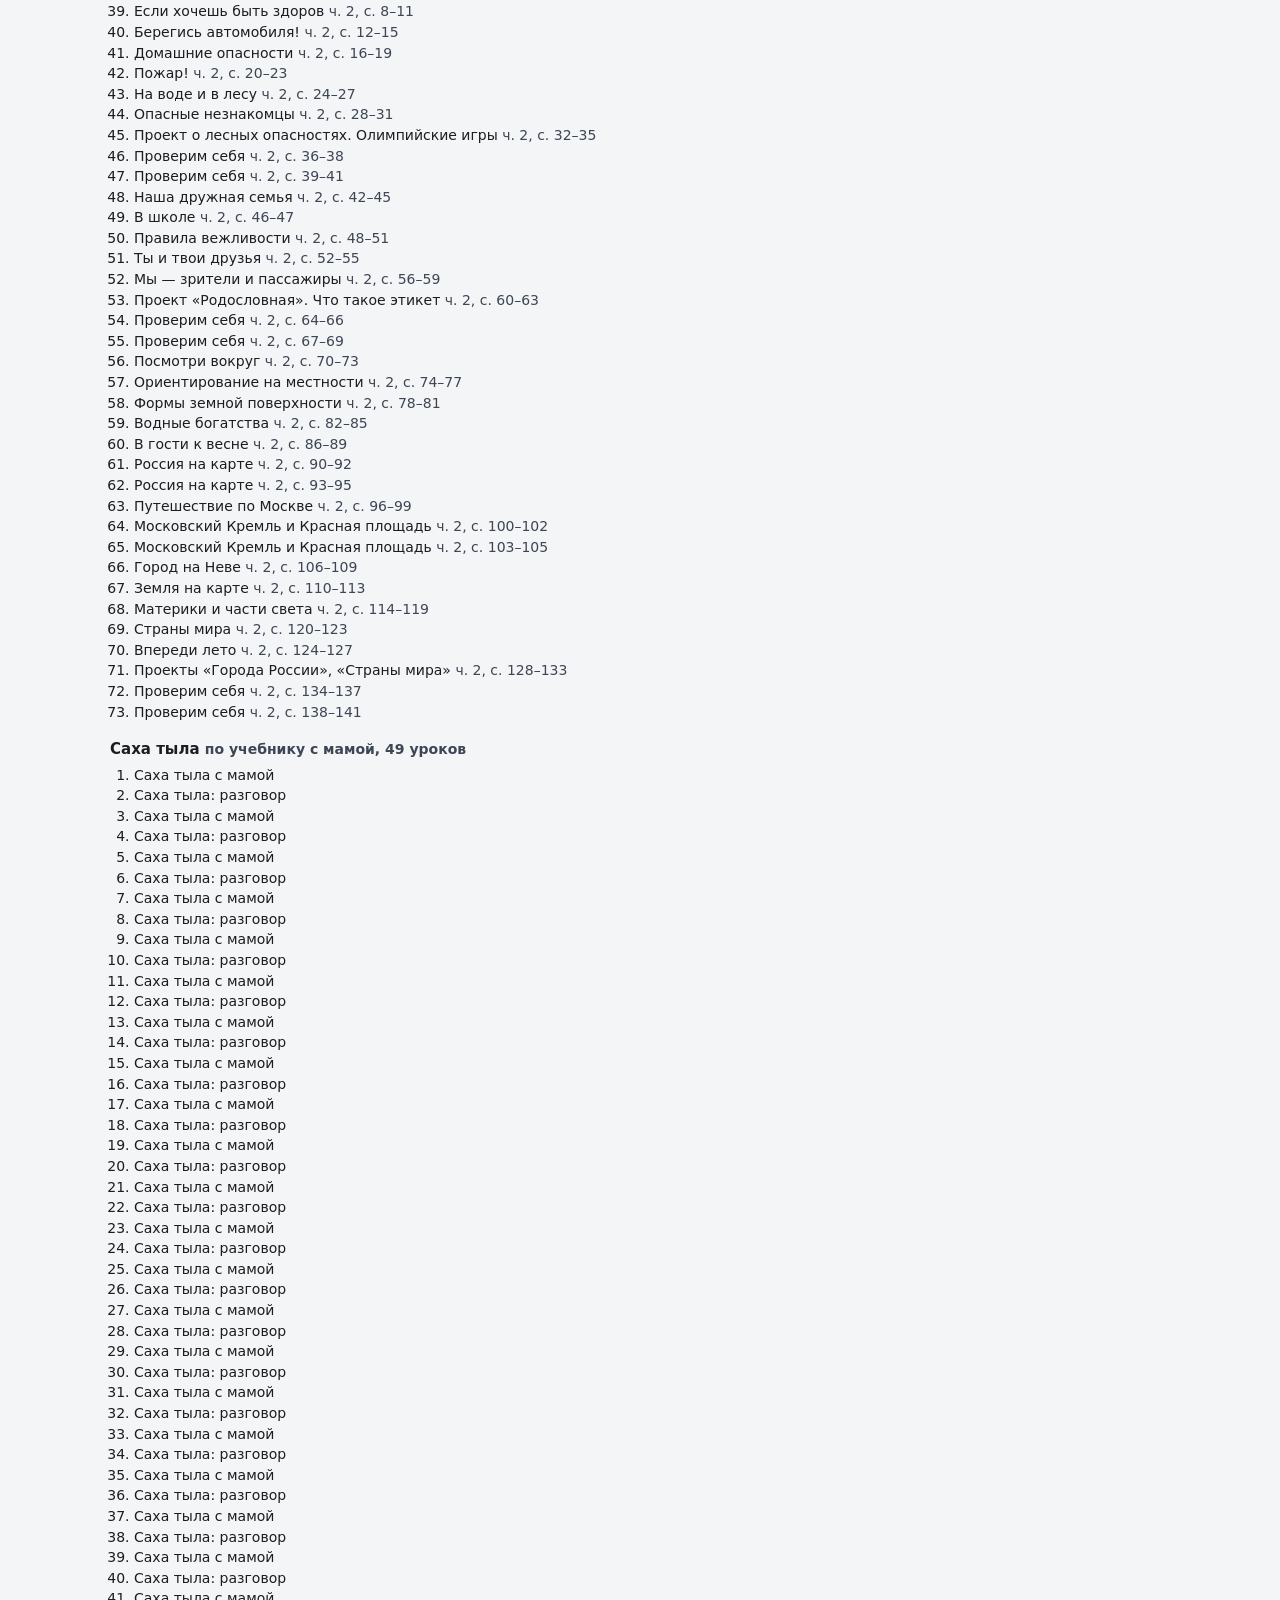
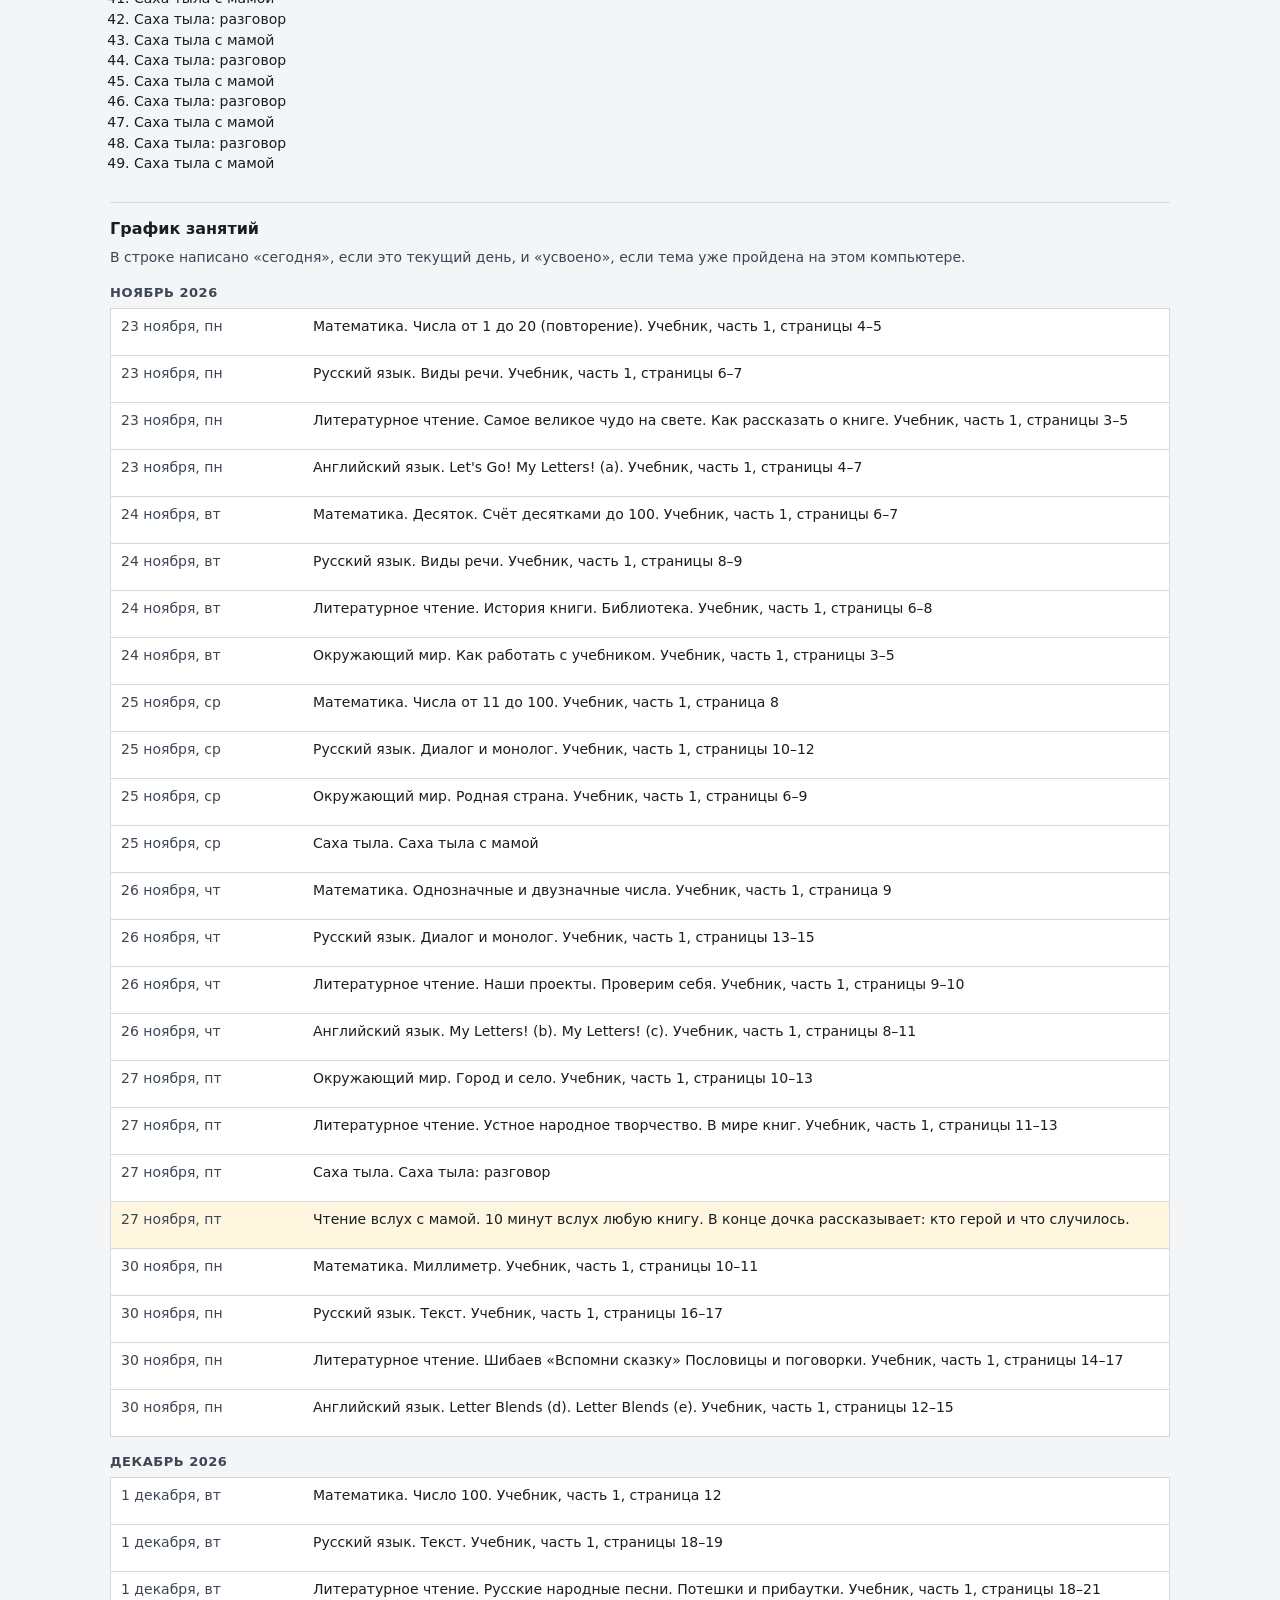
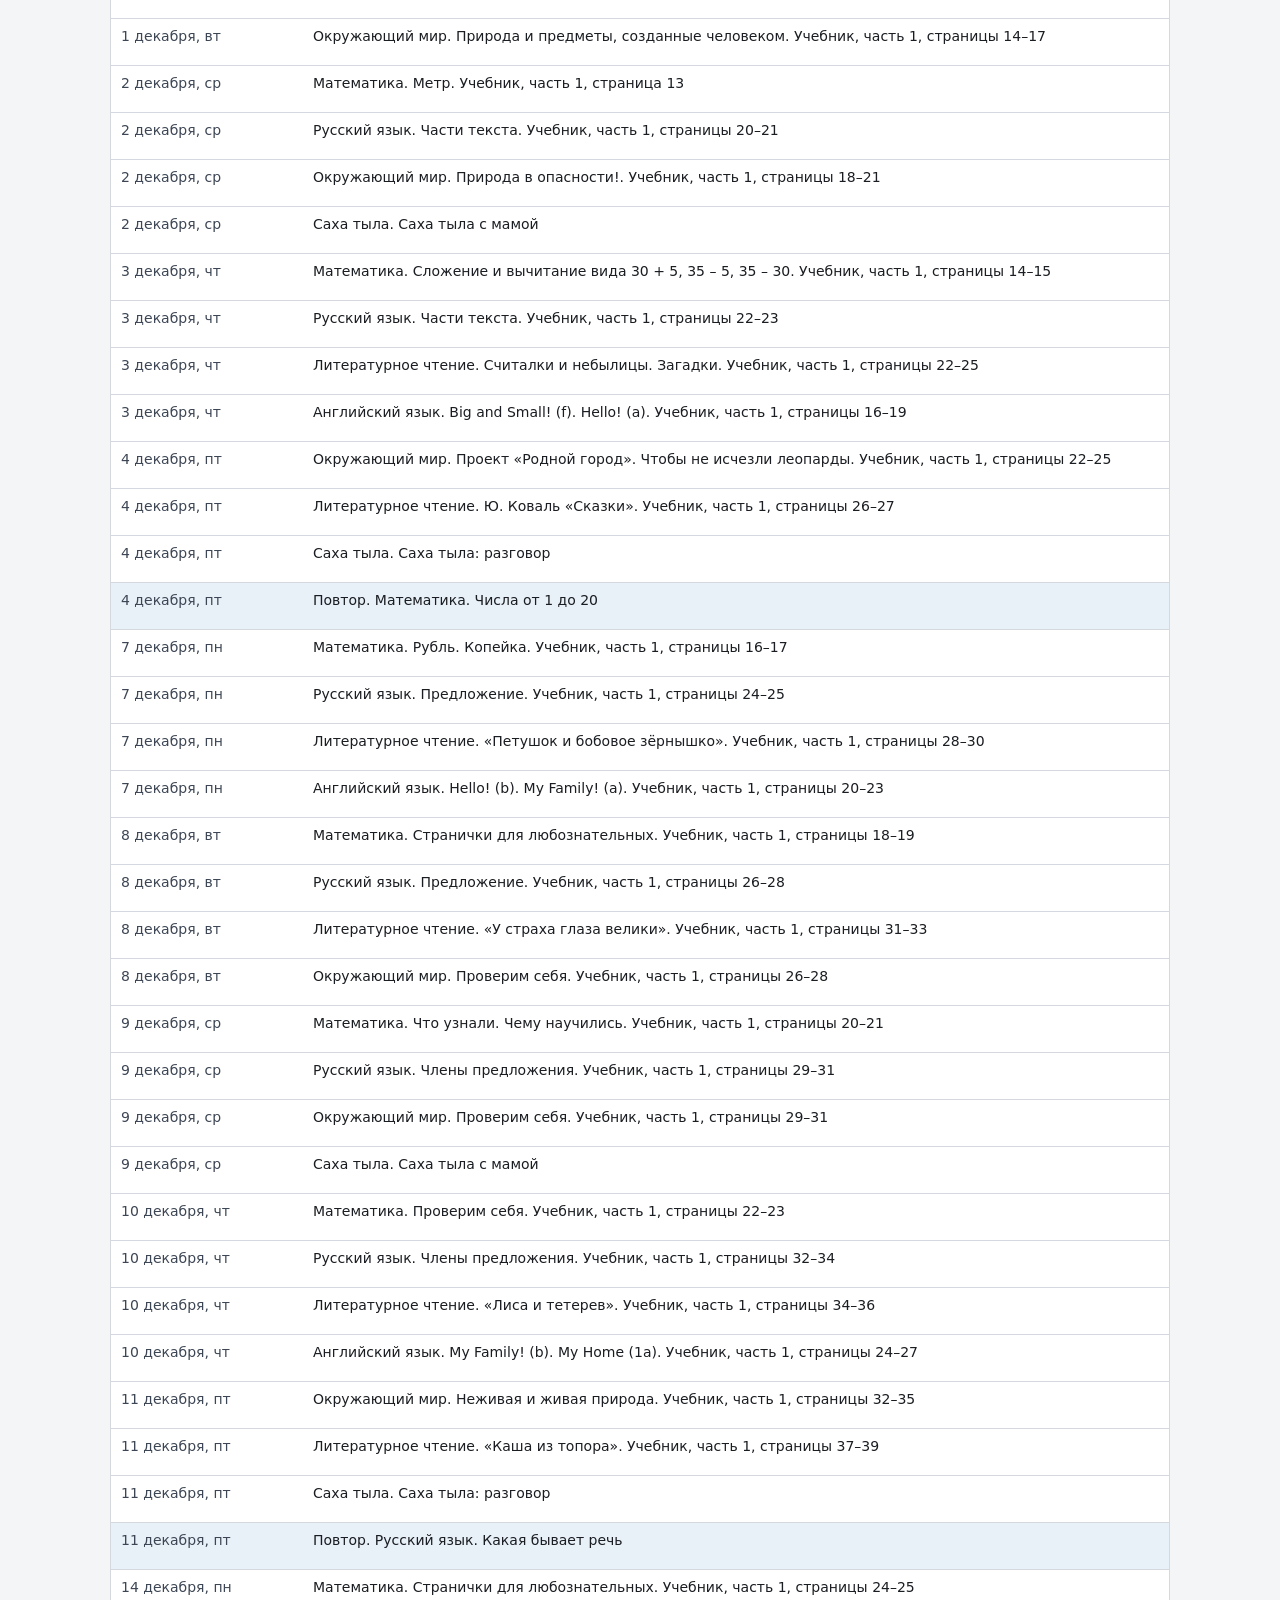
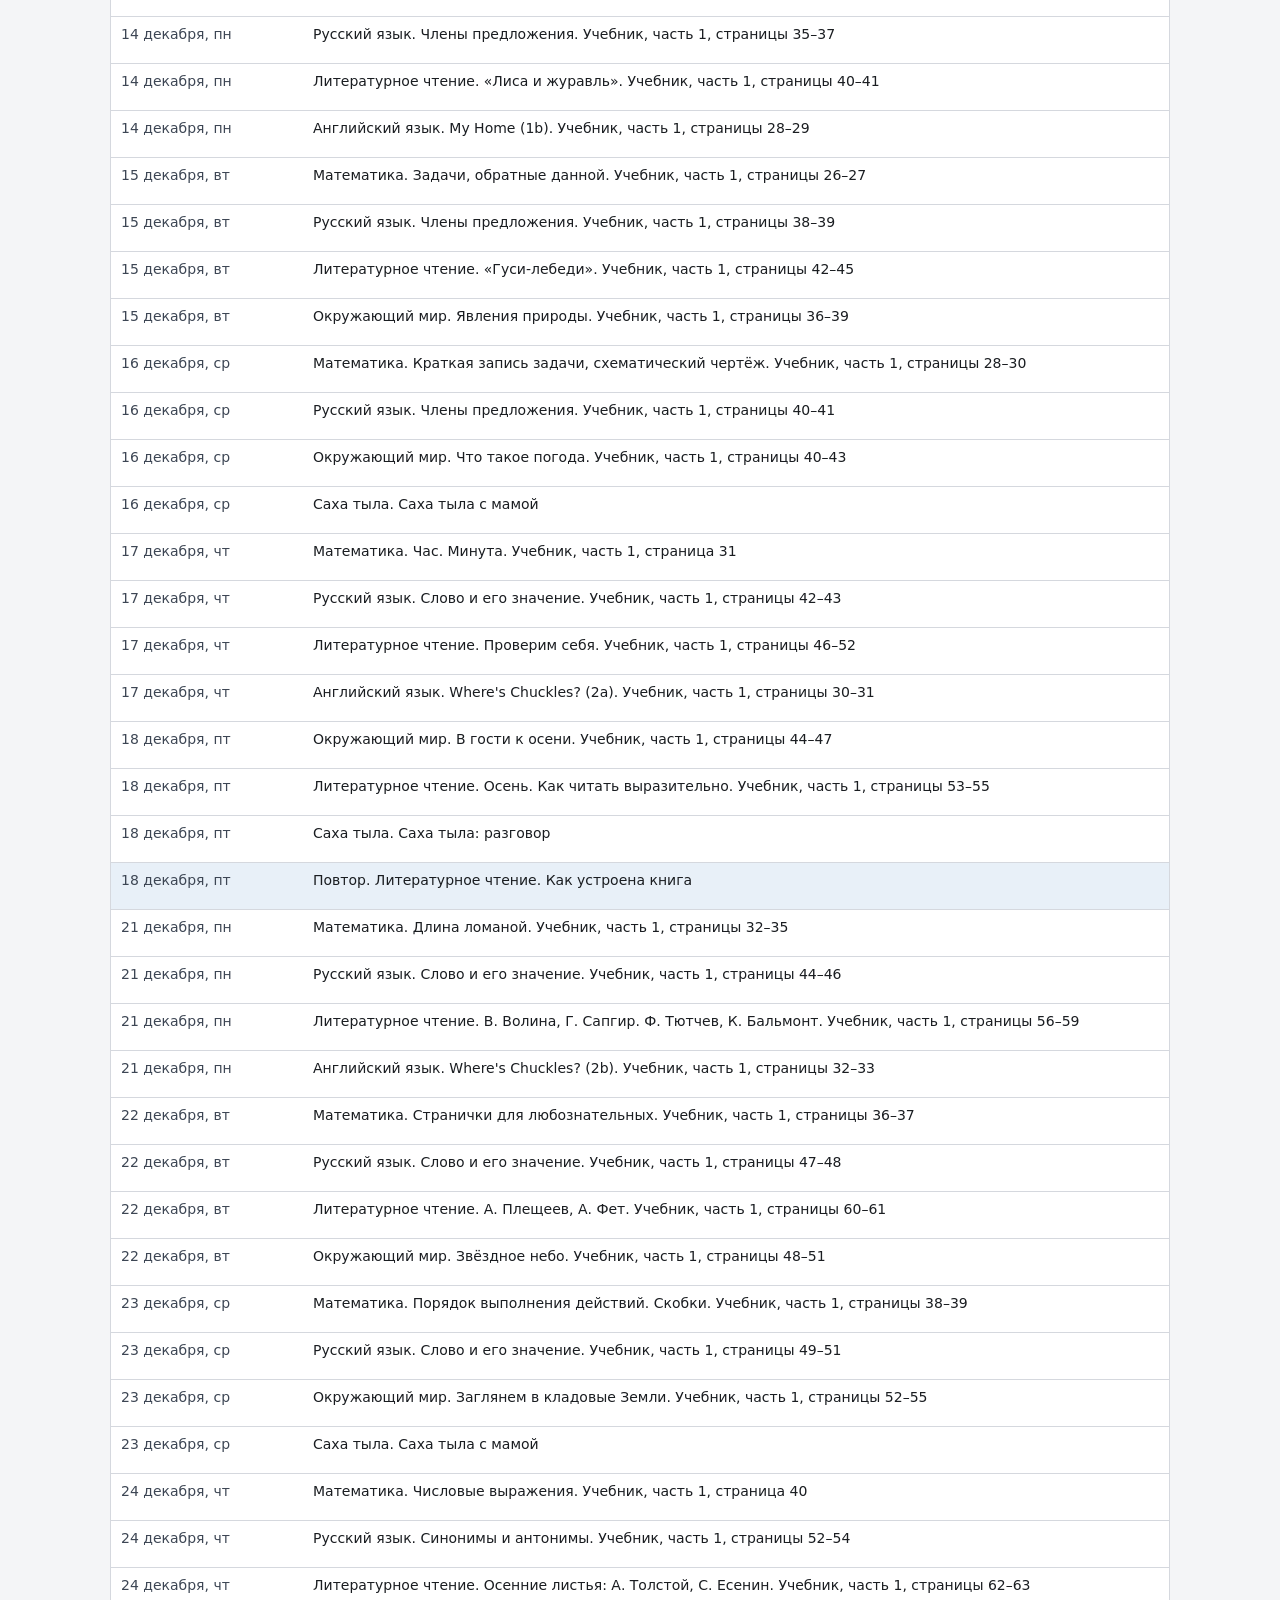
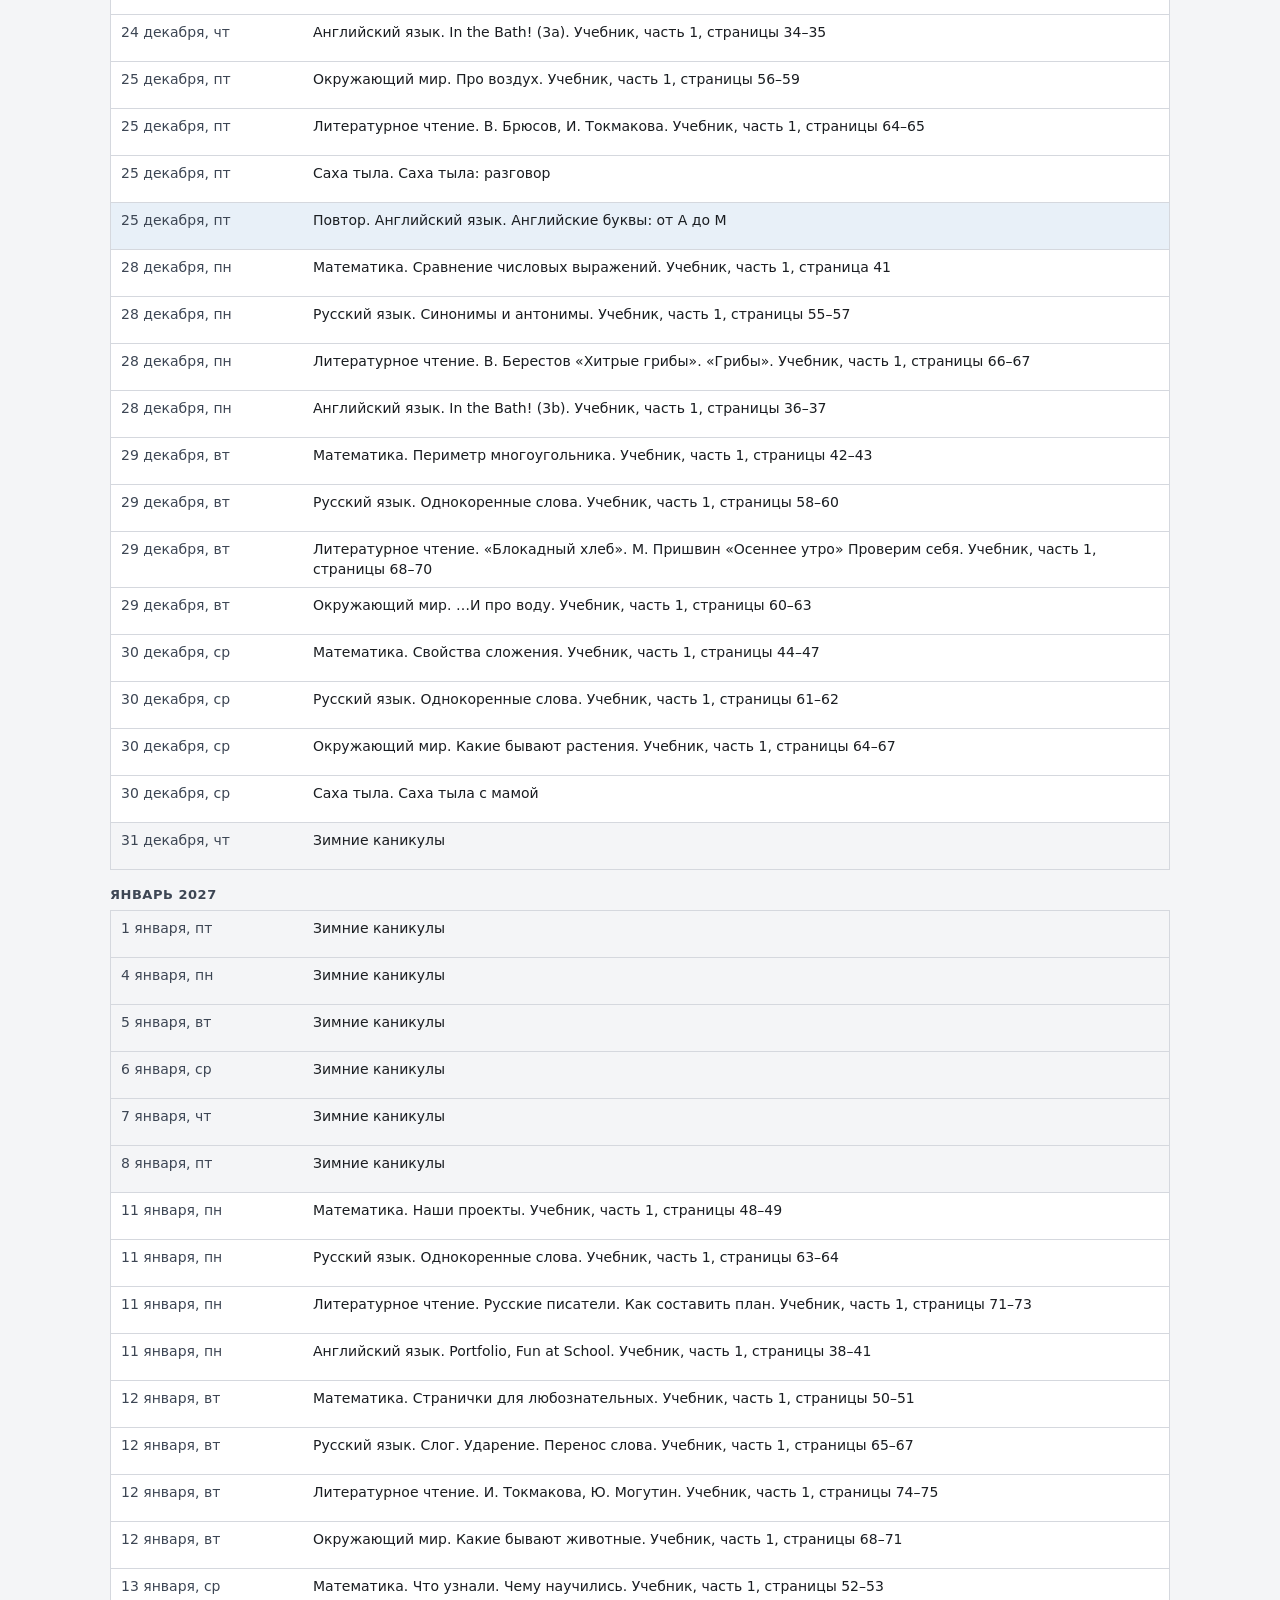
==== commit 190f223f: "График по учебникам «Школы России» и уроки сайта ко всем темам 2 класса. План на 4 урока в день до 2" ====
--- a/plan.html
+++ b/plan.html
@@ -17,7 +17,7 @@
 
   <main>
     <section>
-      <h2>Программа 2 класса и ступенька в 3 класс</h2>
+      <h2>Программа 2 класса по учебникам</h2>
       <p id="plan-lead" class="hint"></p>
       <div id="plan-subjects"></div>
     </section>
--- a/styles.css
+++ b/styles.css
@@ -1107,3 +1107,12 @@
   padding: 14px 16px;
   font-size: 1.25rem;
 }
+
+/* ===== Шаг с учебником ===== */
+.book-note { margin-top: 4px; font-size: 1rem; font-weight: 700; color: var(--sea); }
+.book-step { flex-basis: 100%; display: grid; grid-template-columns: 1fr 1fr; gap: 10px; margin-top: 4px; }
+.book-step .start-day { margin: 0; min-height: 60px; }
+.book-step .start-day:only-child { grid-column: 1 / -1; }
+.start-day.is-second { background: var(--rice); }
+.start-day.is-second:hover { background: var(--rice); filter: brightness(0.92); }
+@media (max-width: 480px) { .book-step { grid-template-columns: 1fr; } }
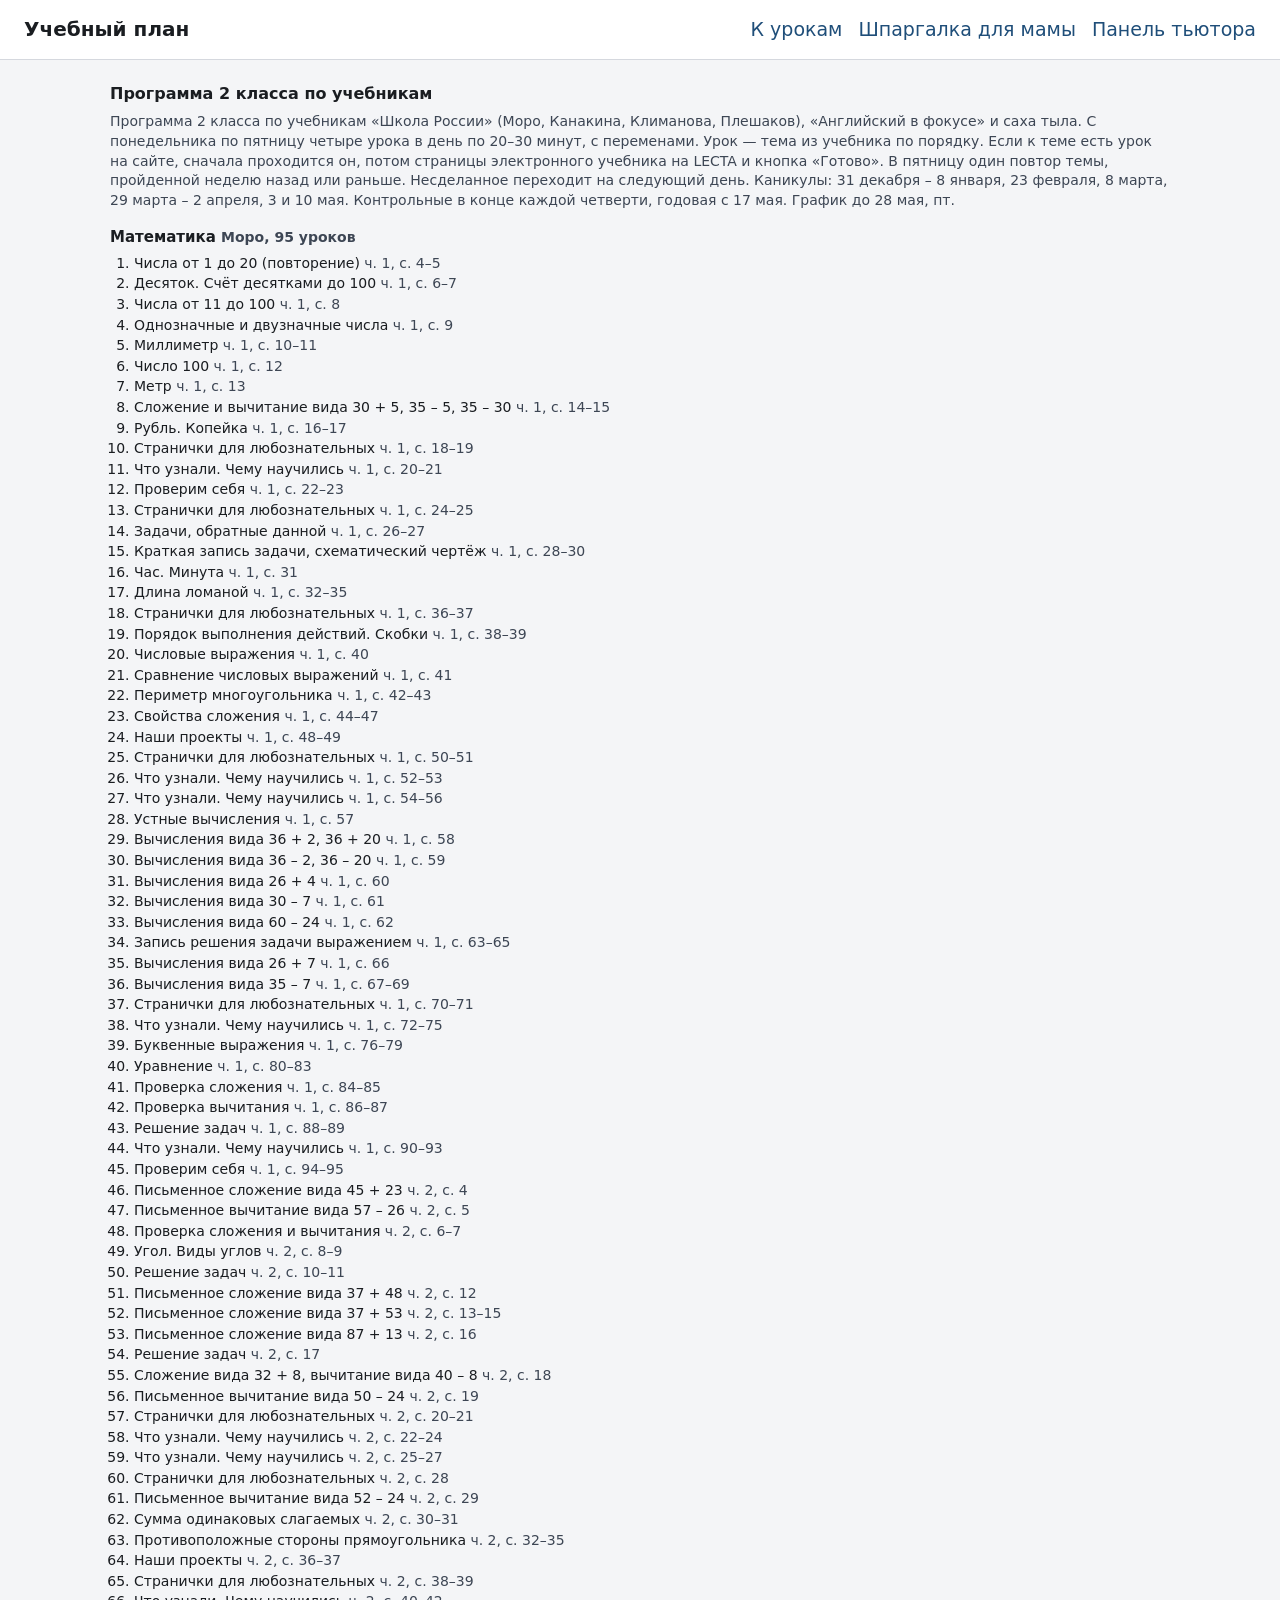
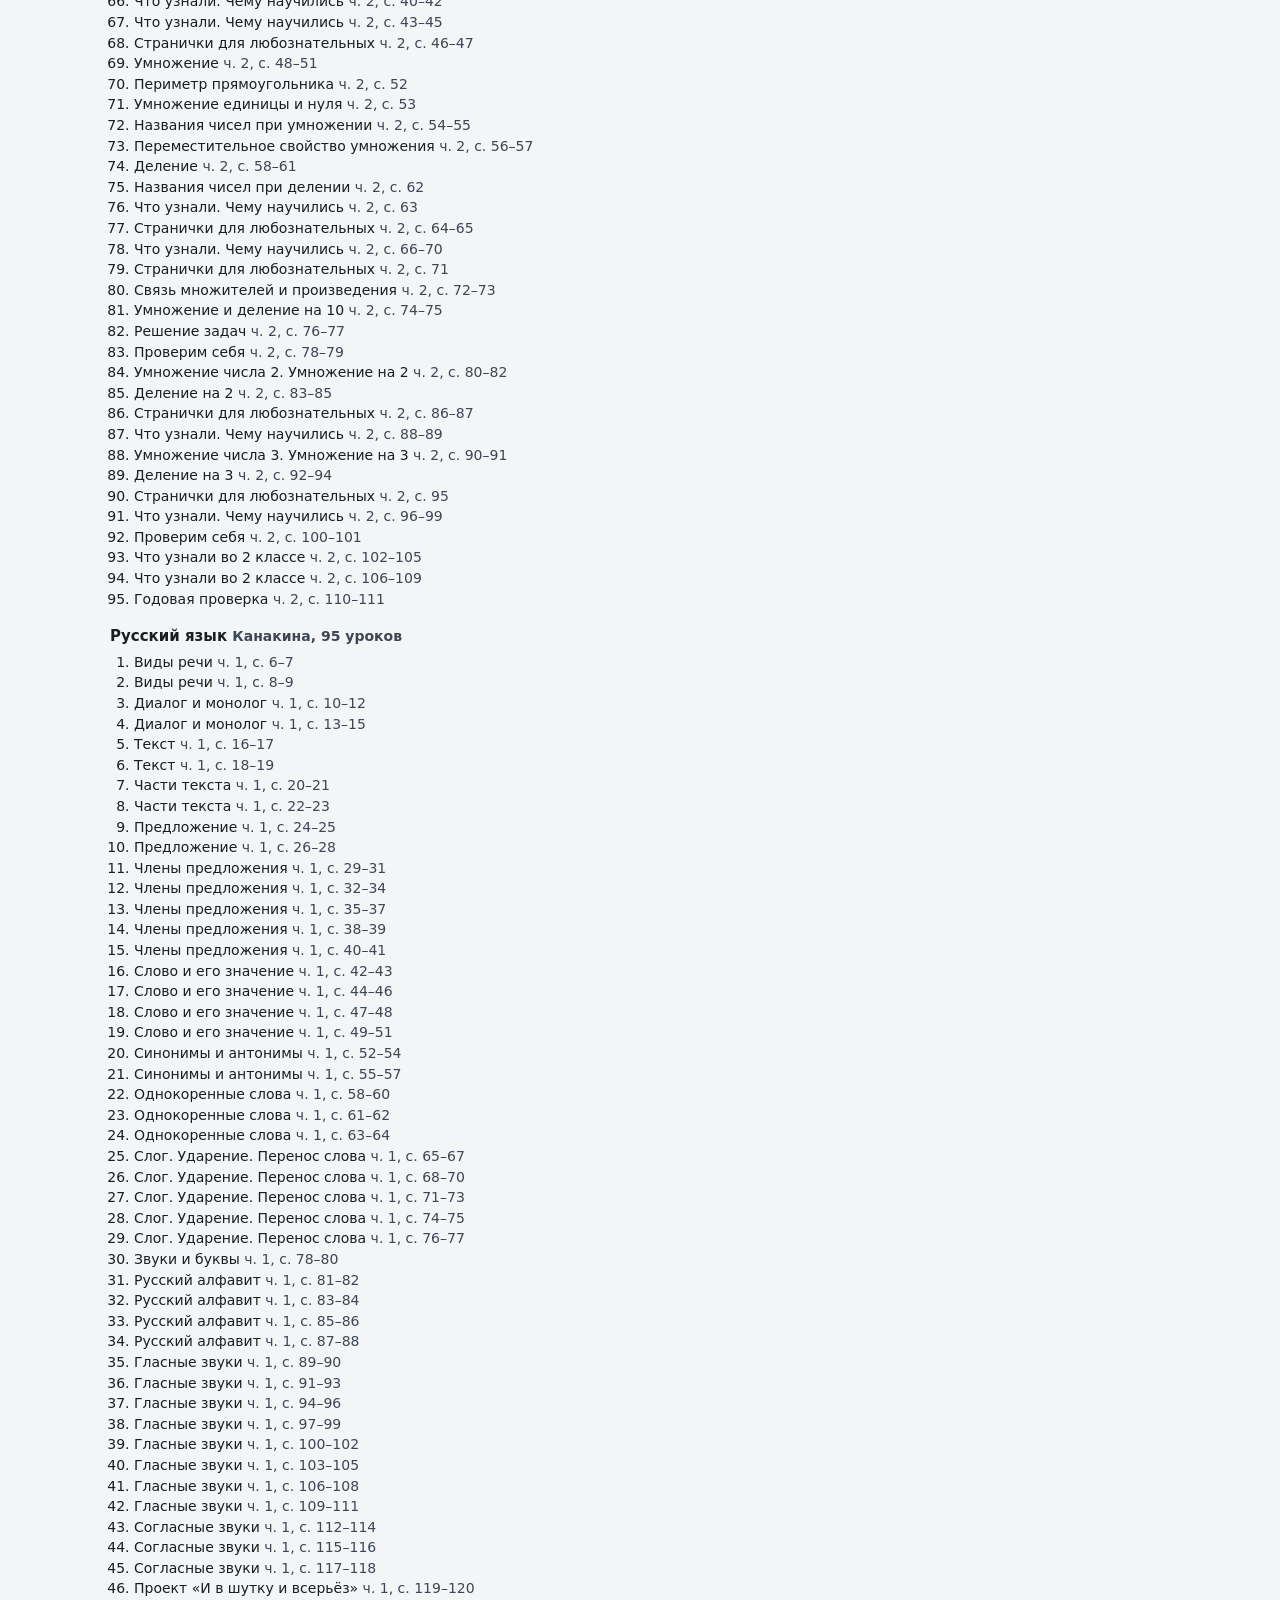
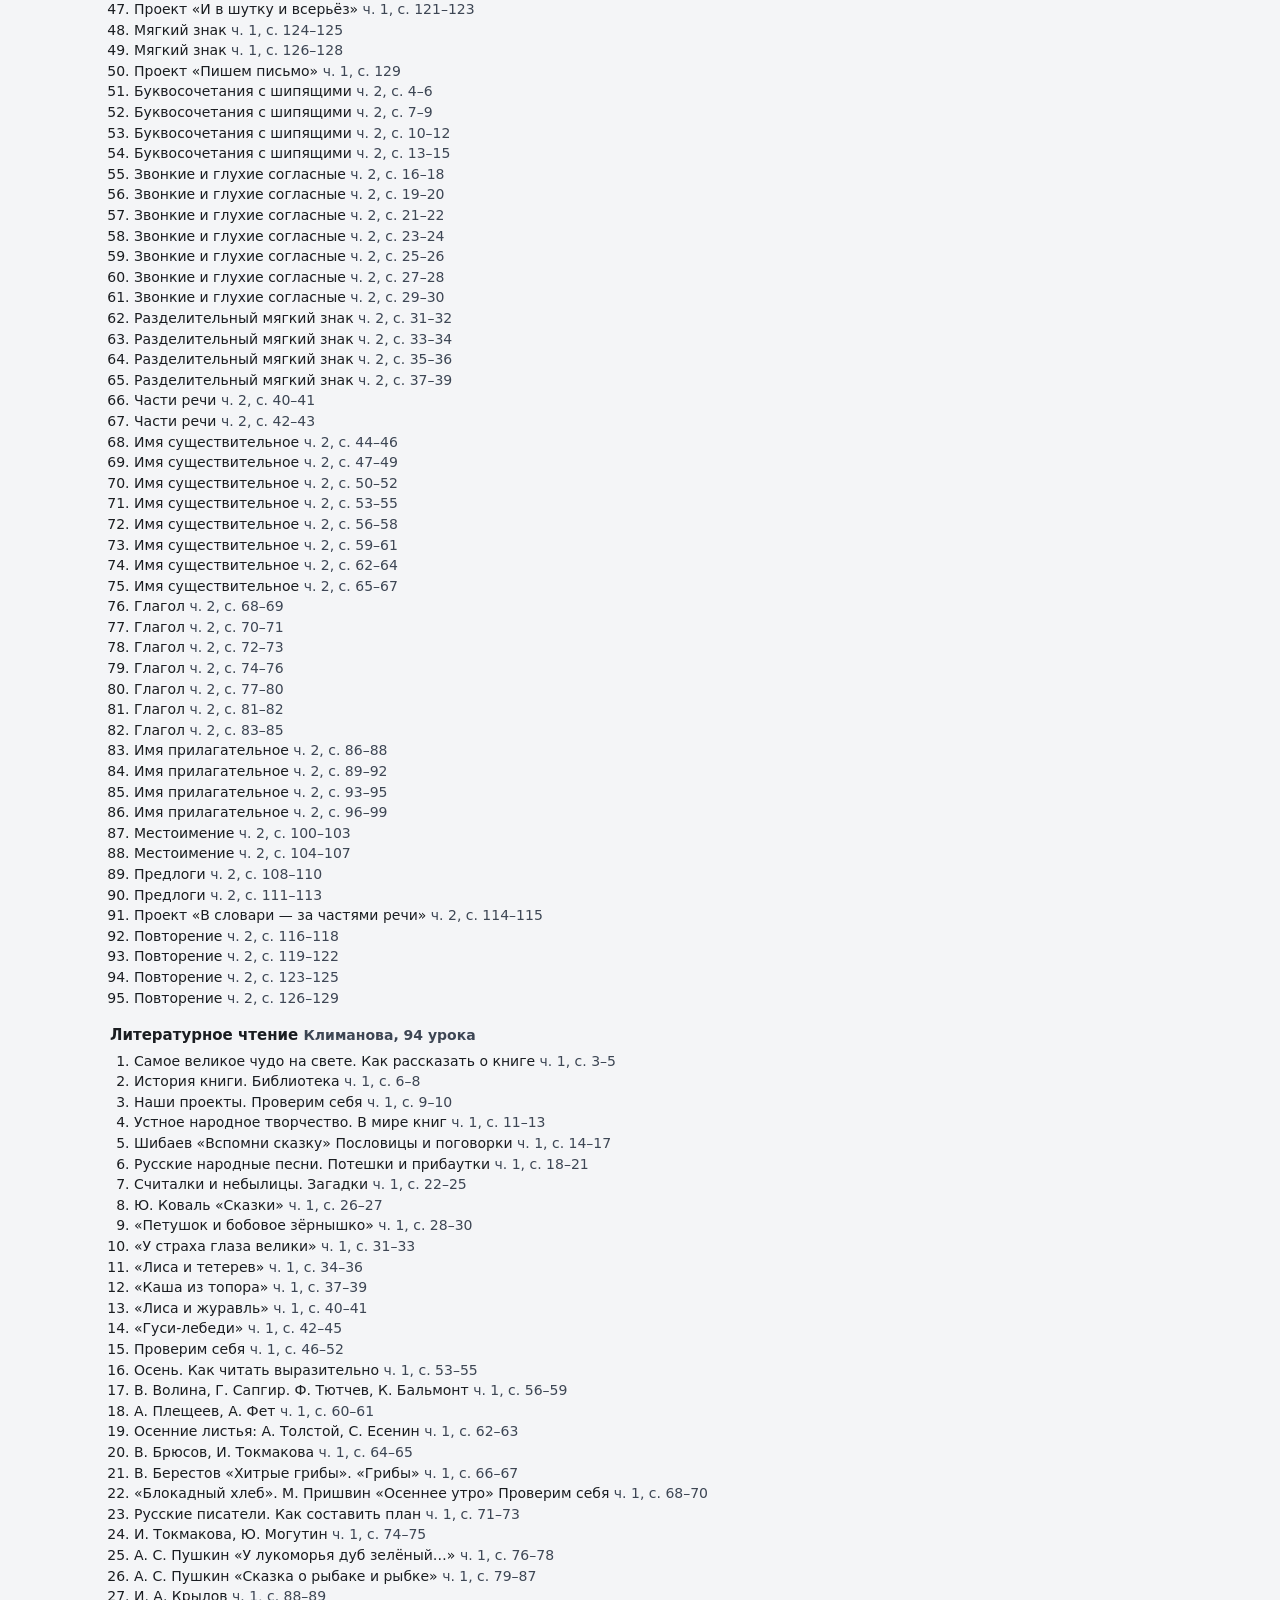
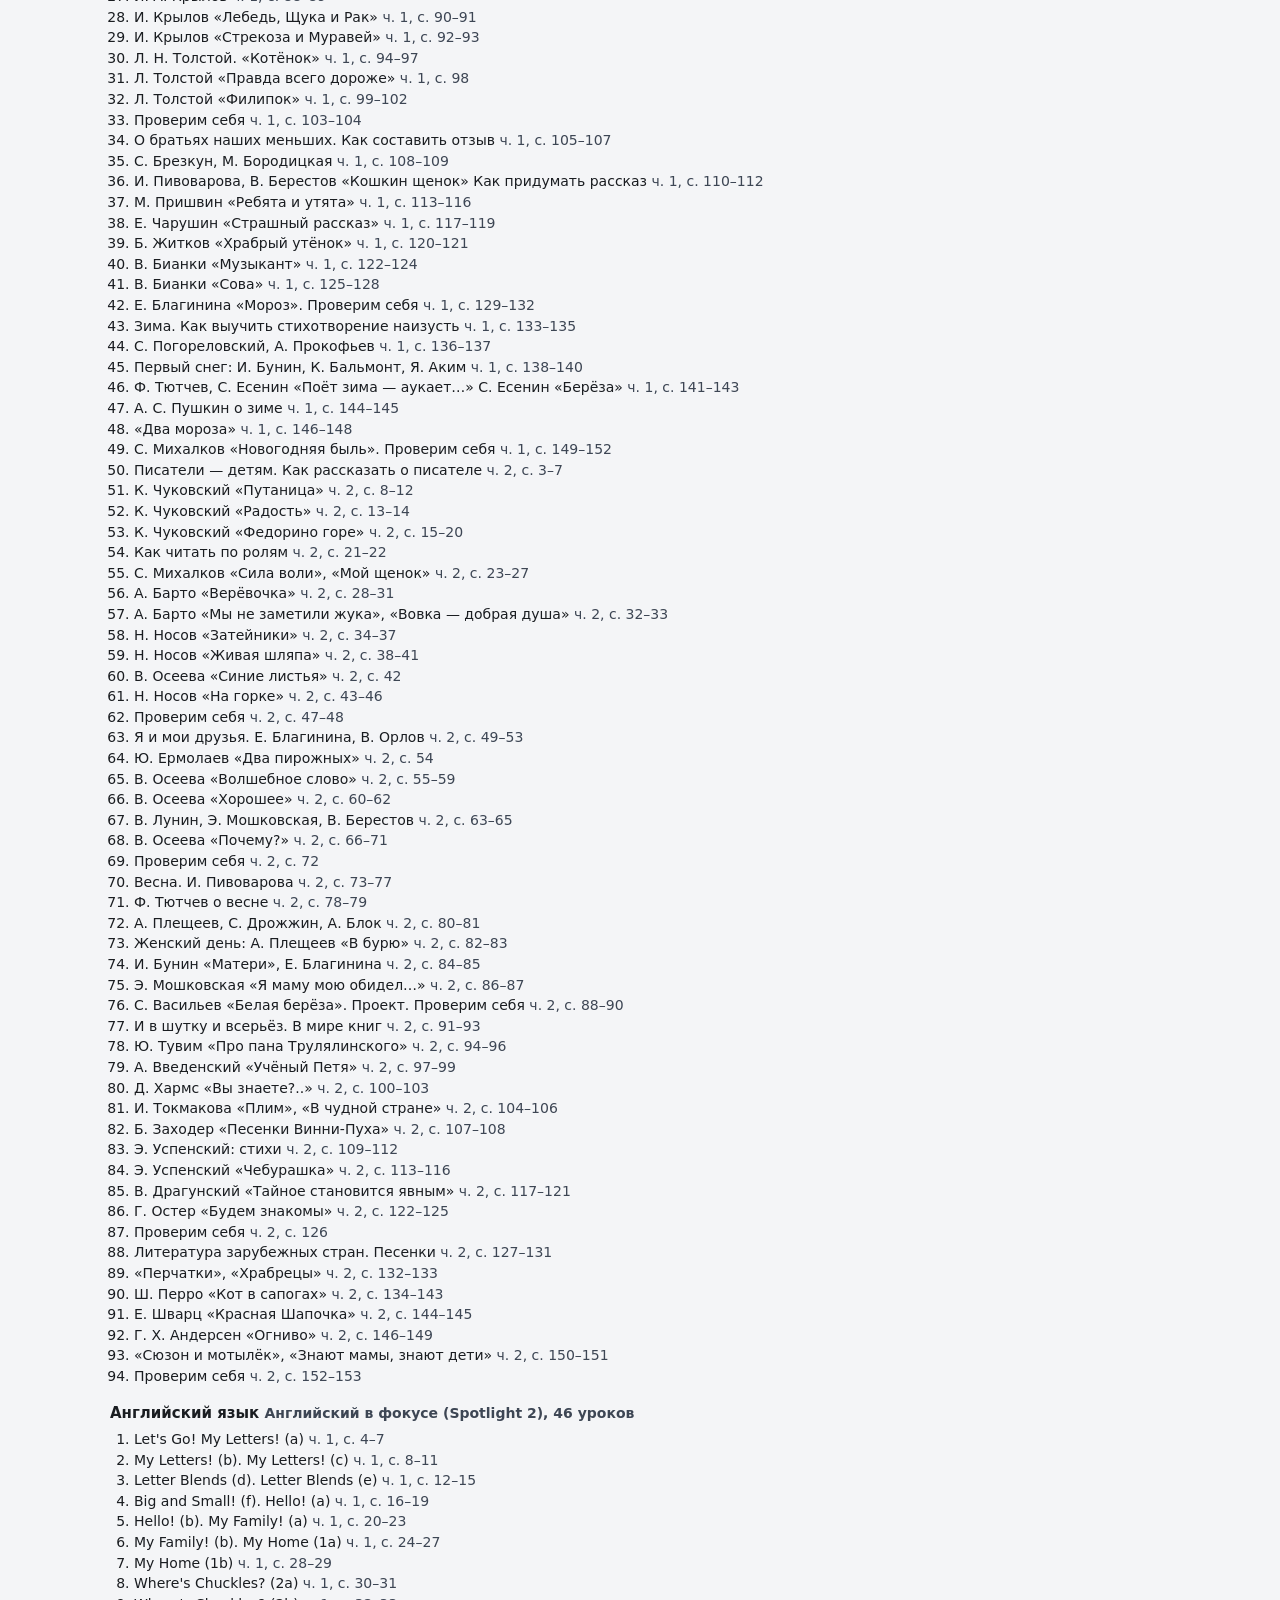
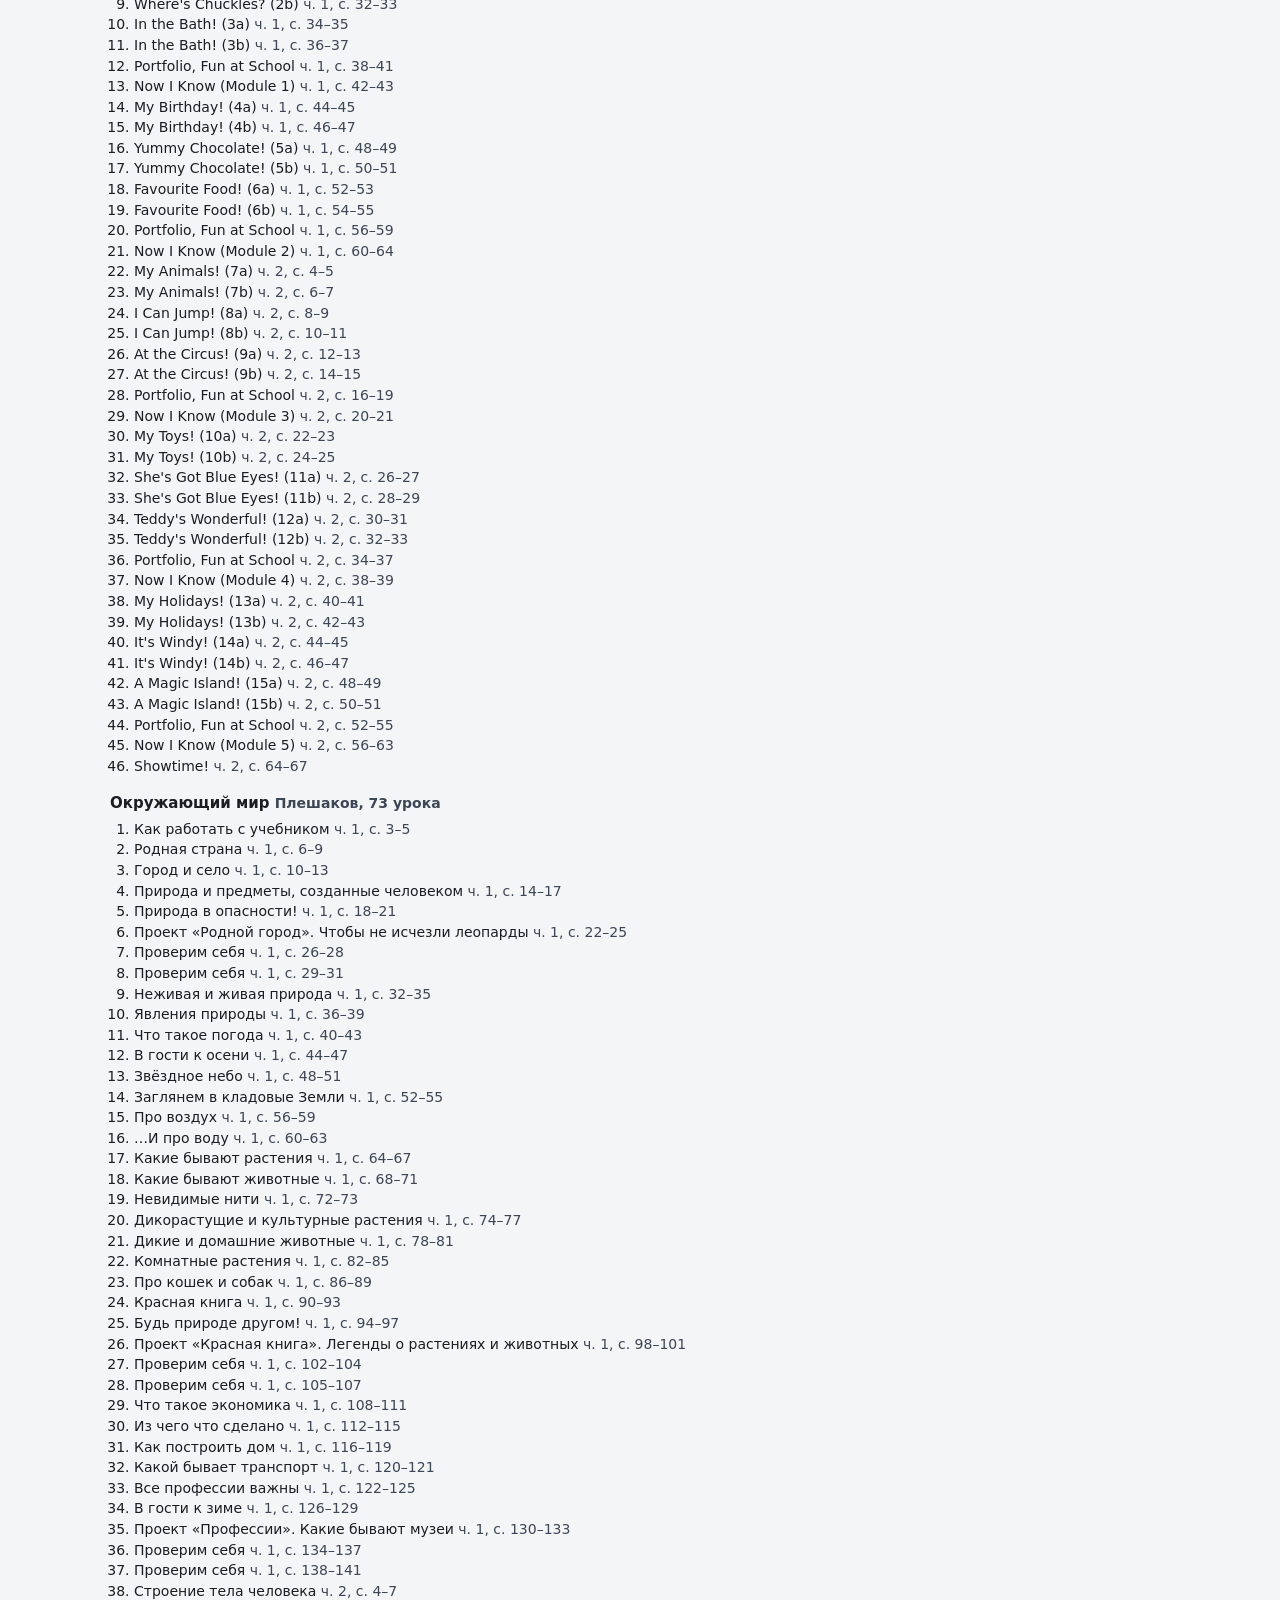
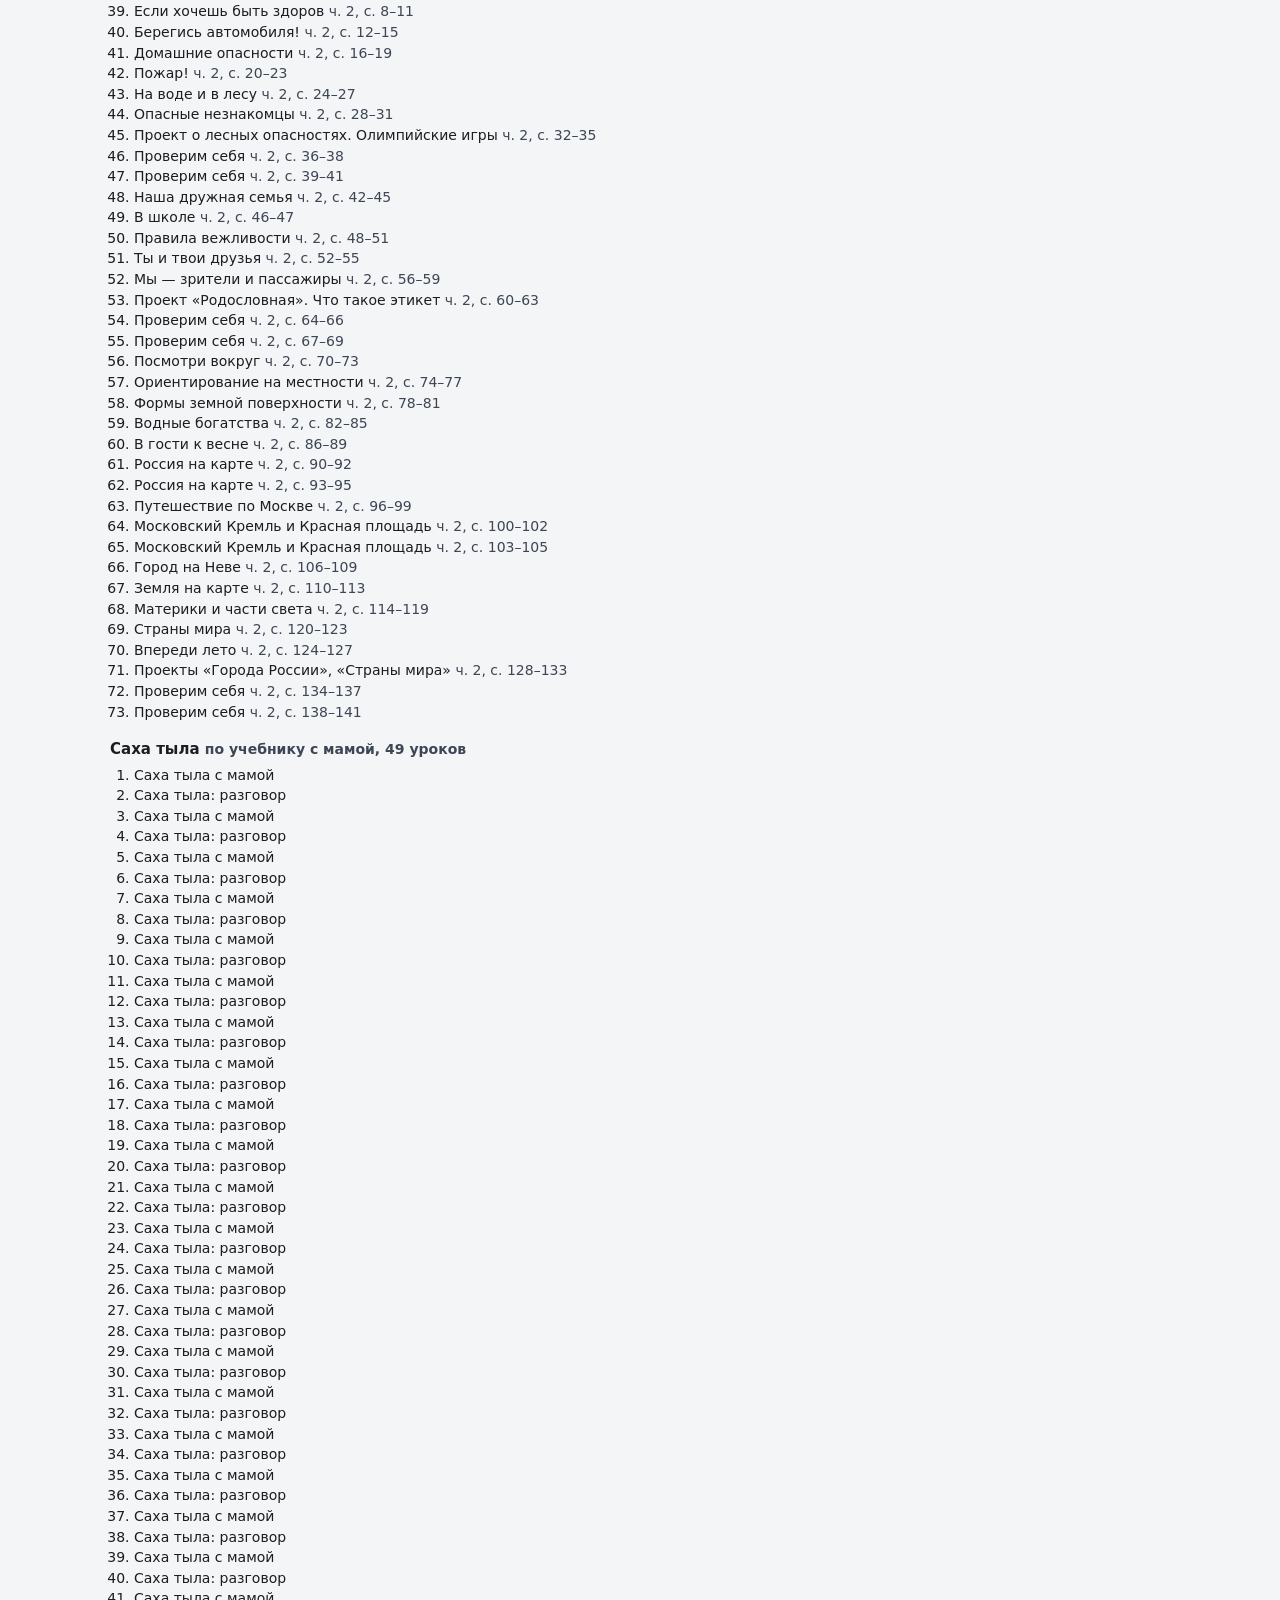
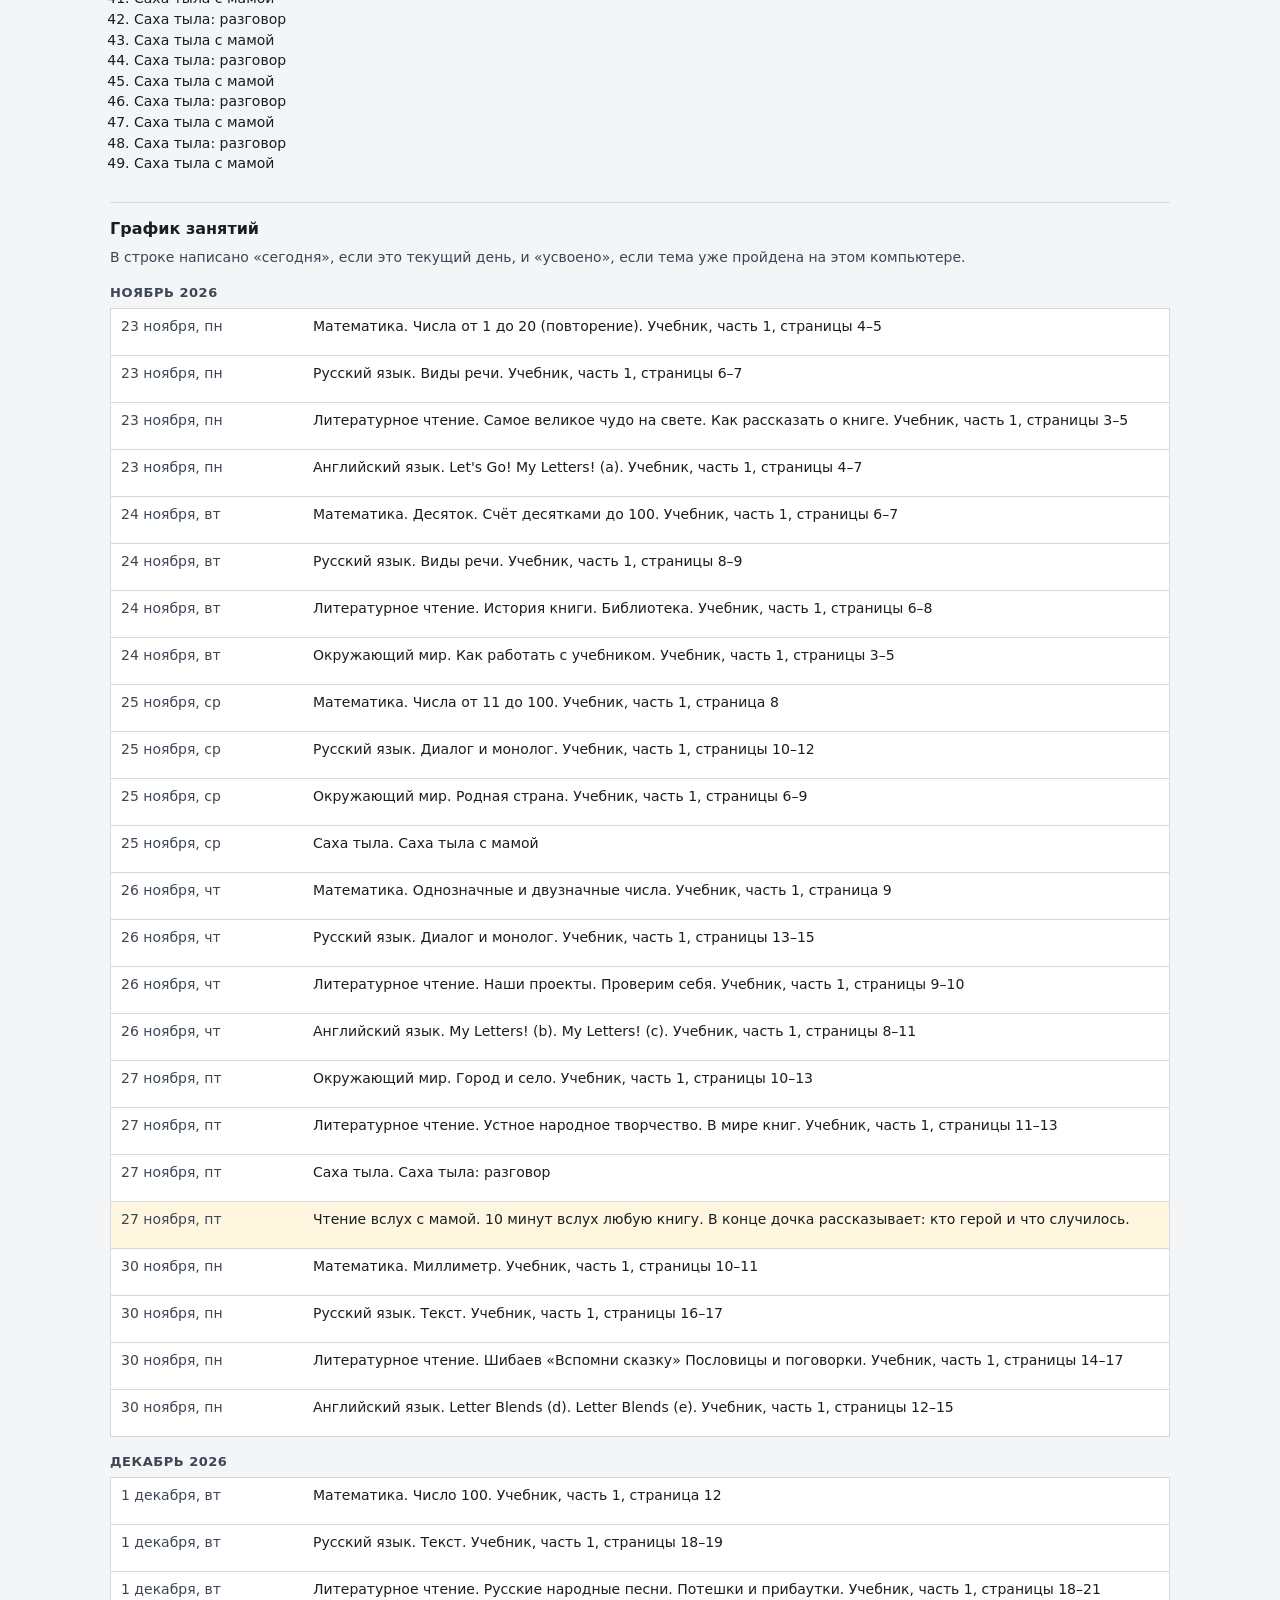
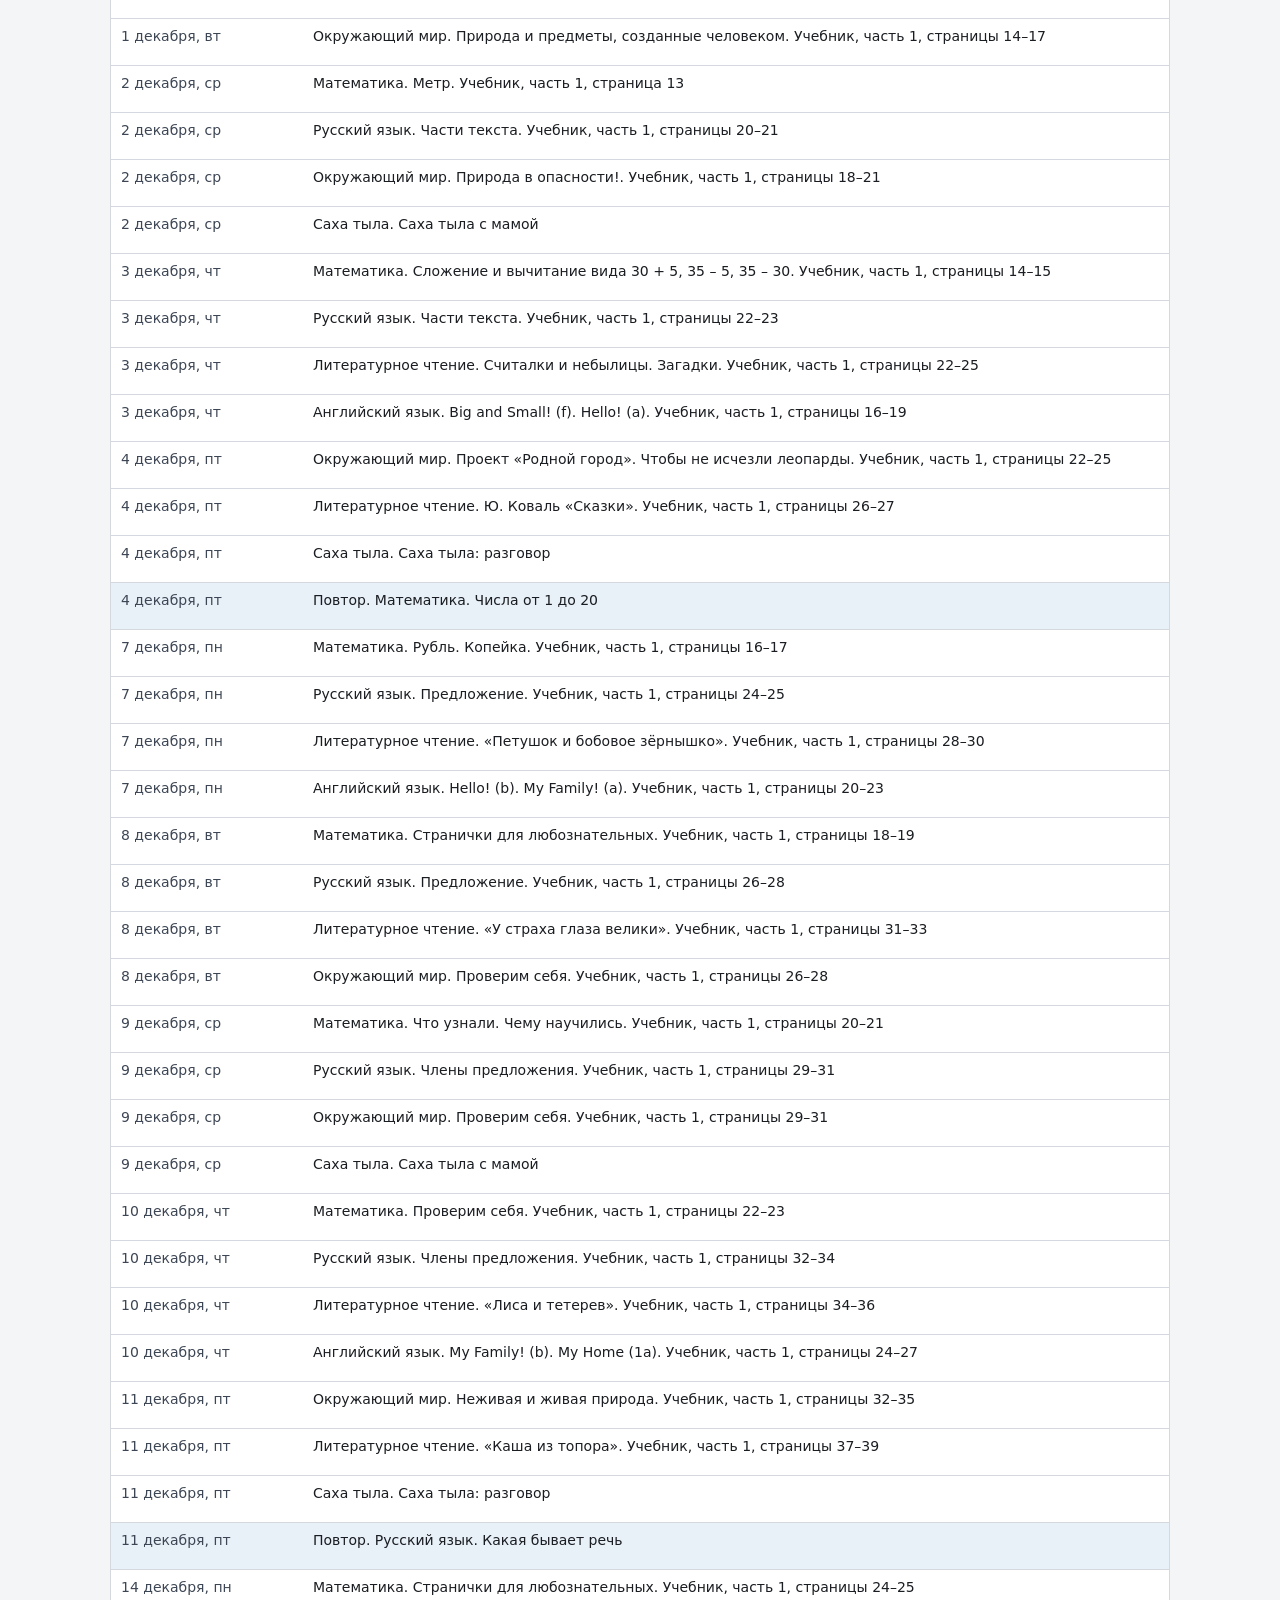
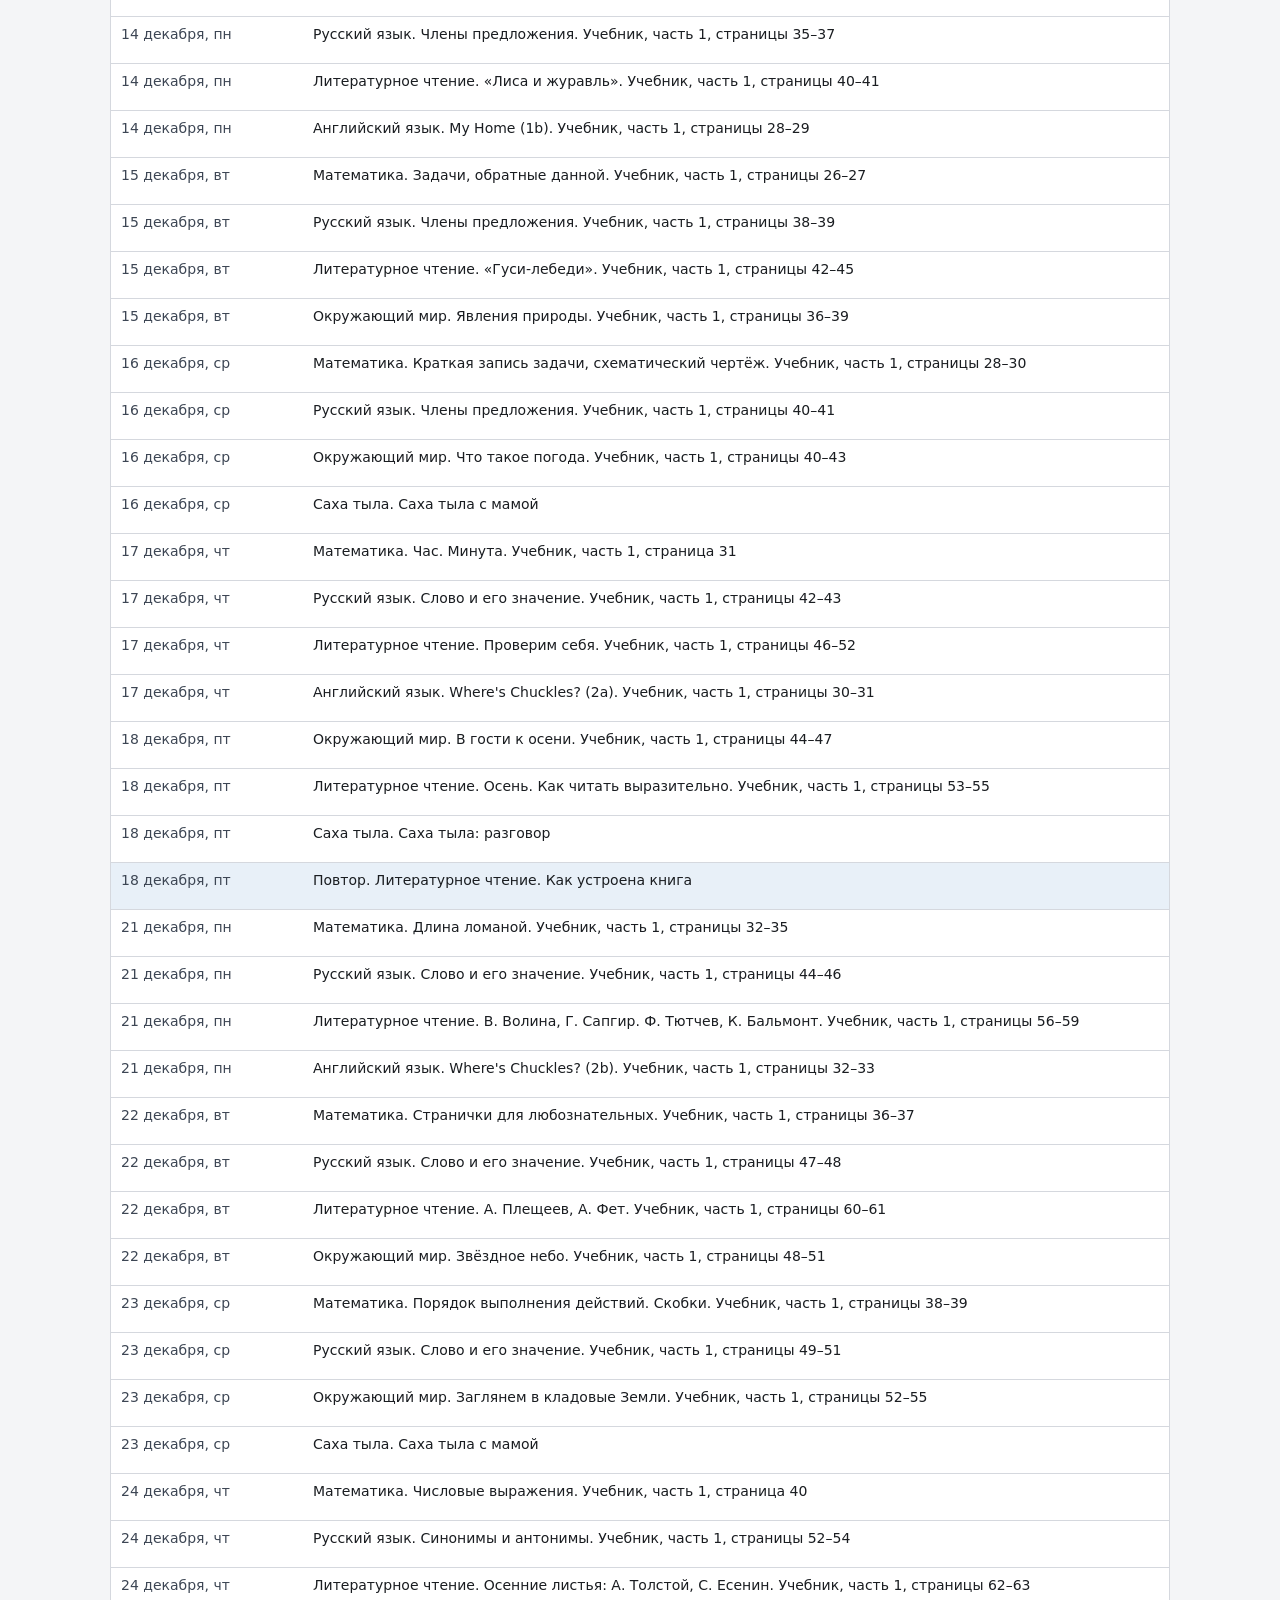
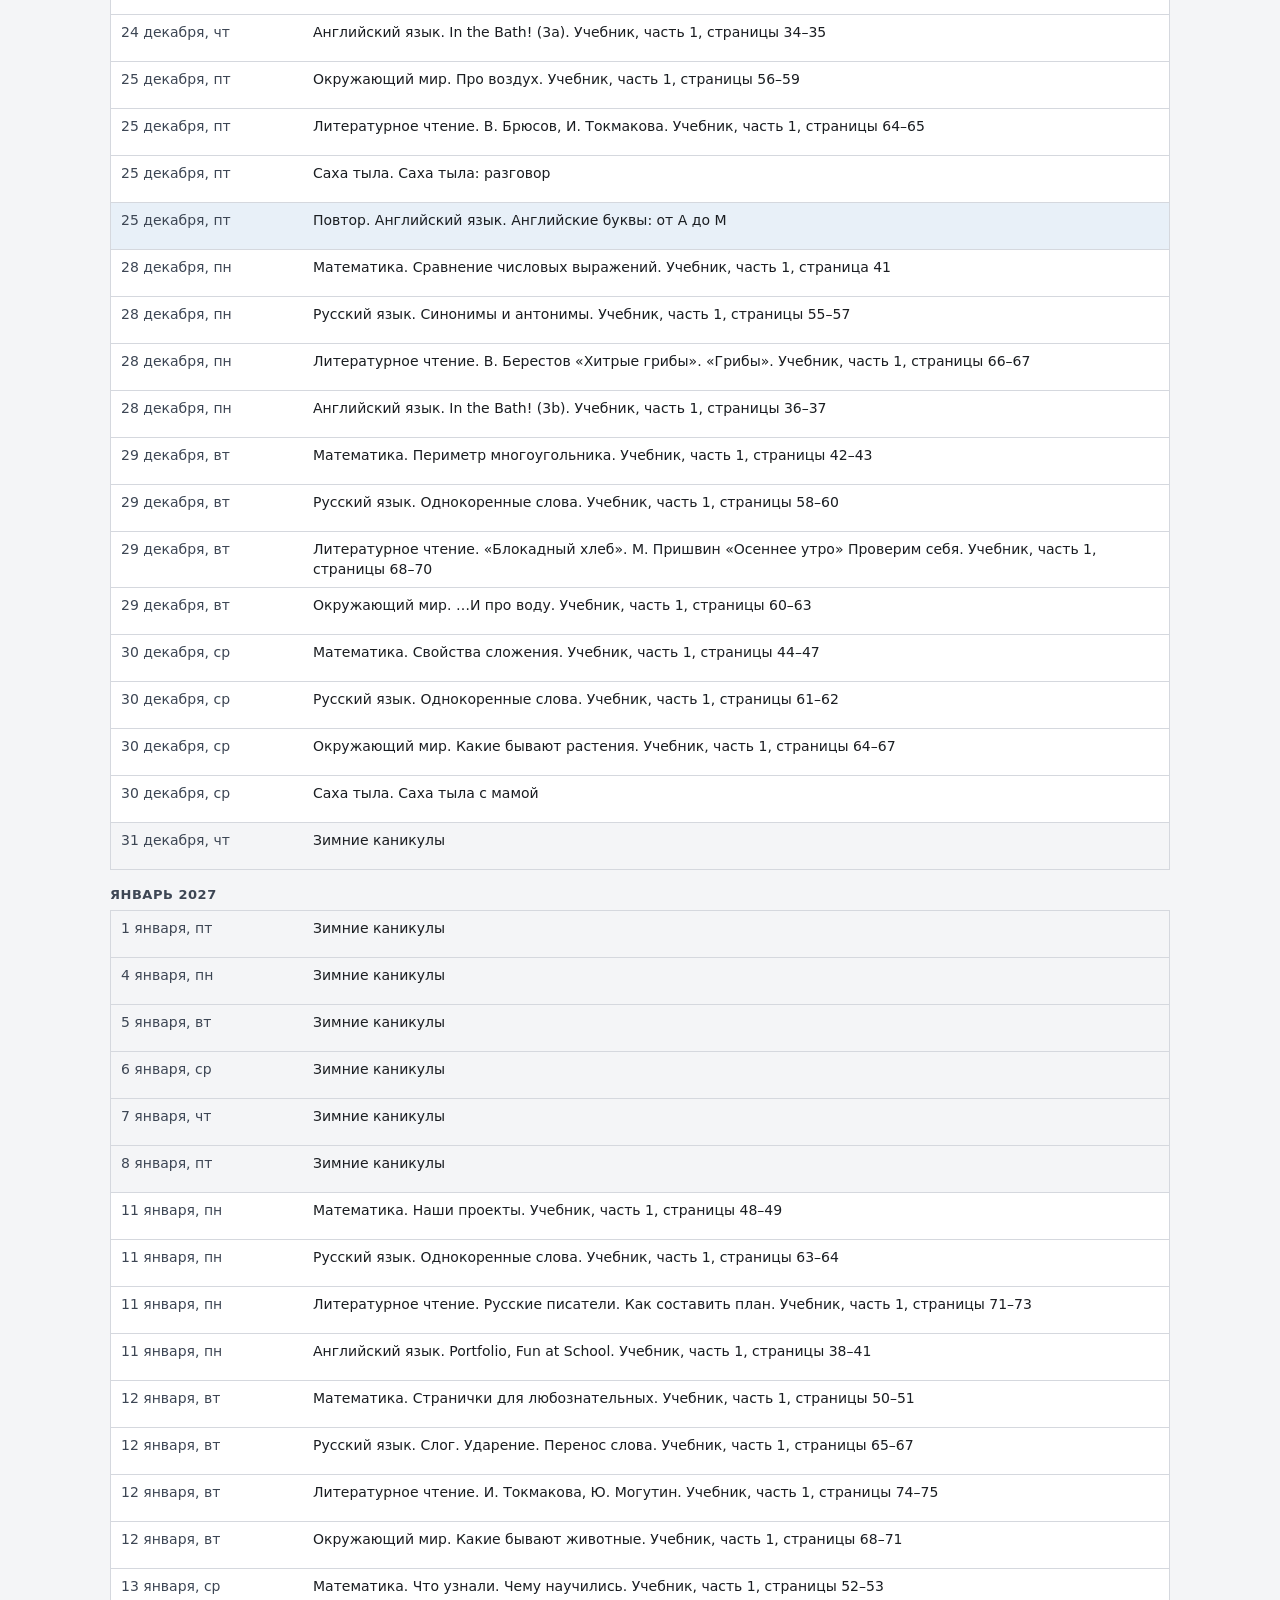
==== commit 94d23897: "Шпаргалка для мамы: неделя уроков с правилами, подсказками и вопросами. Новая страница mama.html: по" ====
--- a/plan.html
+++ b/plan.html
@@ -11,6 +11,7 @@
     <h1>Учебный план</h1>
     <nav>
       <a href="index.html" class="tutor-link">К урокам</a>
+      <a href="mama.html" class="tutor-link">Шпаргалка для мамы</a>
       <a href="tutor.html" class="tutor-link">Панель тьютора</a>
     </nav>
   </header>
--- a/styles.css
+++ b/styles.css
@@ -1116,3 +1116,22 @@
 .start-day.is-second { background: var(--rice); }
 .start-day.is-second:hover { background: var(--rice); filter: brightness(0.92); }
 @media (max-width: 480px) { .book-step { grid-template-columns: 1fr; } }
+
+/* Шпаргалка для мамы */
+body.mama-page .mama-bar { display: flex; flex-wrap: wrap; gap: 8px; margin: 12px 0 16px; }
+body.mama-page .mama-bar button { font-family: inherit; font-size: 14px; border-radius: var(--desk-radius); box-shadow: none; padding: 8px 12px; }
+body.mama-page .mama-bar .back-btn { background: var(--desk-card); color: var(--desk-ink); border: 1px solid var(--desk-line); }
+body.mama-page .mama-bar .action-btn { background: var(--desk-ink); color: #fff; }
+body.mama-page .mama-day h3 { text-transform: none; letter-spacing: 0; font-size: 16px; color: var(--desk-ink); margin: 24px 0 8px; }
+body.mama-page .mama-item { background: var(--desk-card); border: 1px solid var(--desk-line); padding: 10px 14px; margin-bottom: 8px; font-size: 14px; }
+body.mama-page .mama-item p { margin: 4px 0; }
+body.mama-page .mama-item ul { margin: 2px 0 4px 1.2rem; padding: 0; }
+body.mama-page .mama-head { font-size: 15px; }
+body.mama-page .mama-pages, body.mama-page .mama-sub { color: var(--desk-muted); }
+body.mama-page .mama-label { font-weight: 650; margin-top: 8px !important; }
+@media print {
+  body.mama-page header nav, body.mama-page .mama-bar, body.mama-page .hint:first-child { display: none; }
+  body.mama-page { background: #fff; font-size: 12px; }
+  body.mama-page .mama-item { break-inside: avoid; border-color: #bbb; }
+  body.mama-page .mama-day { break-inside: auto; }
+}
